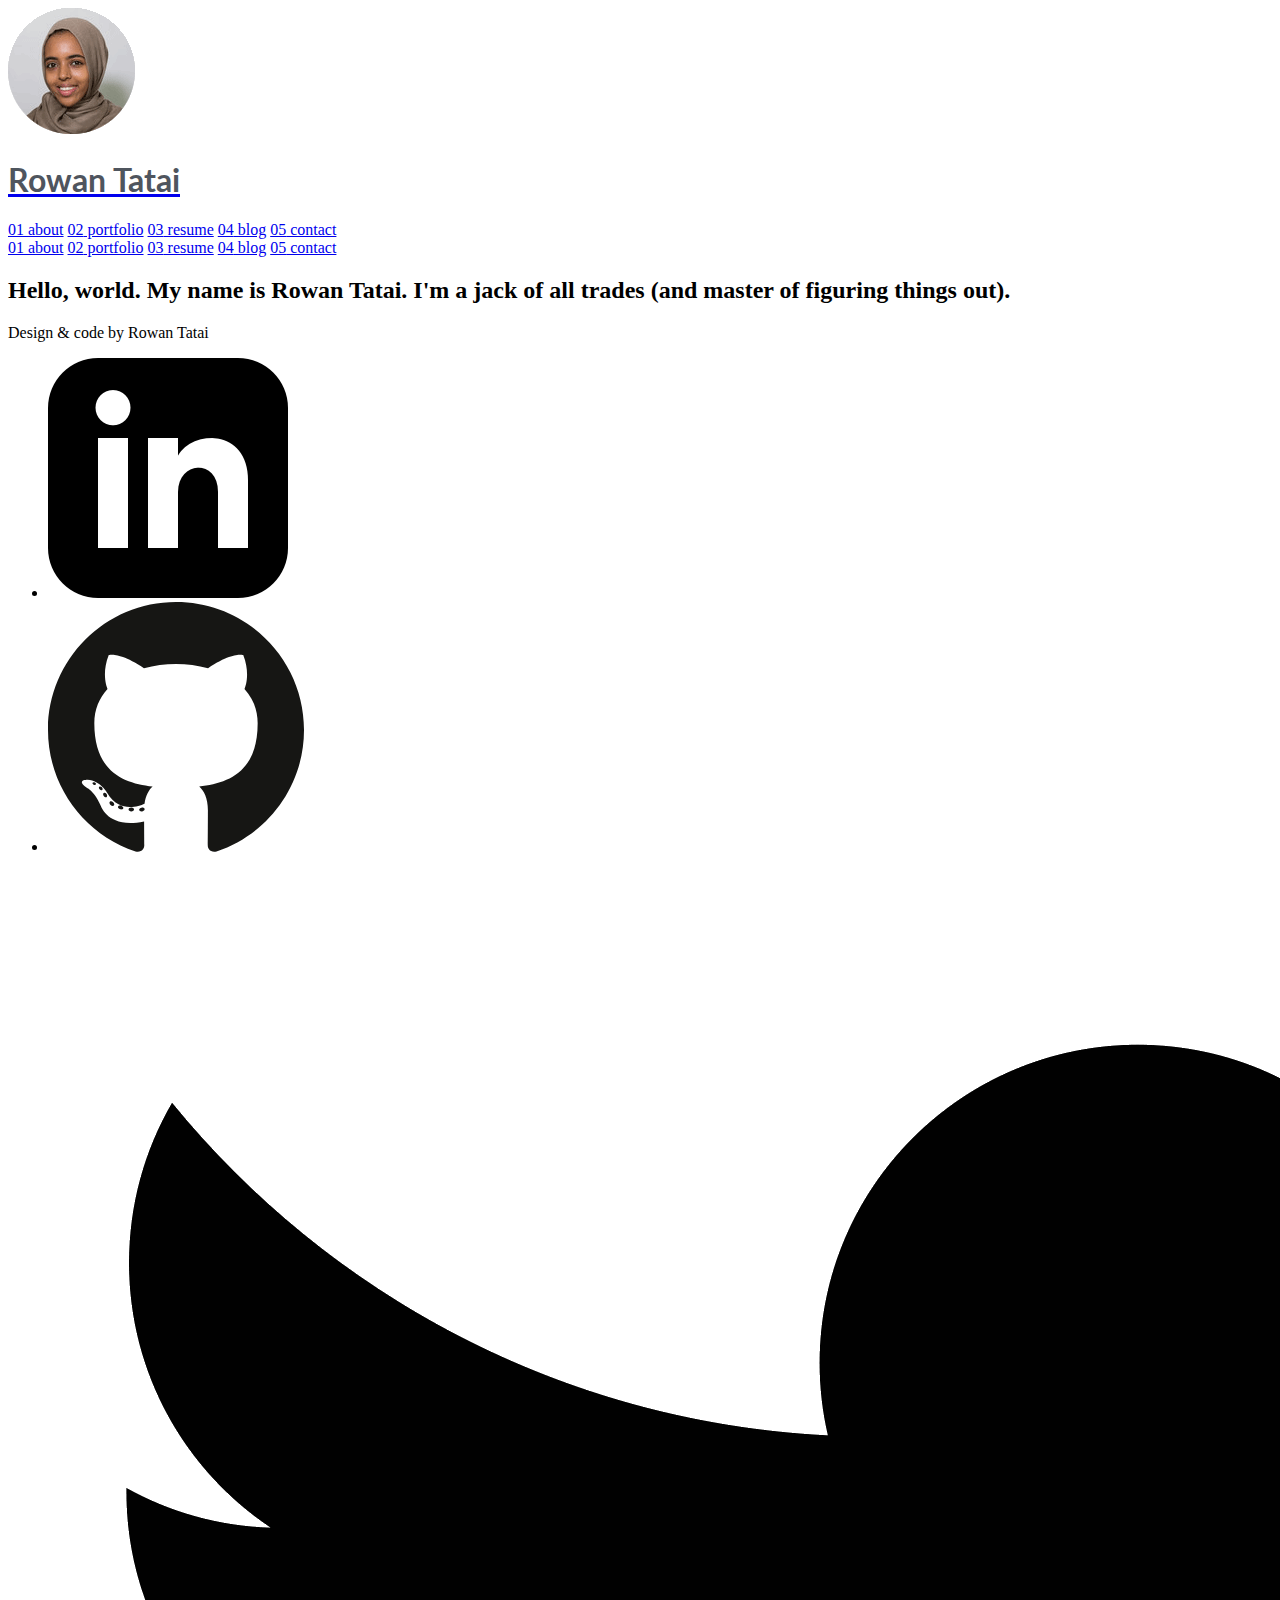
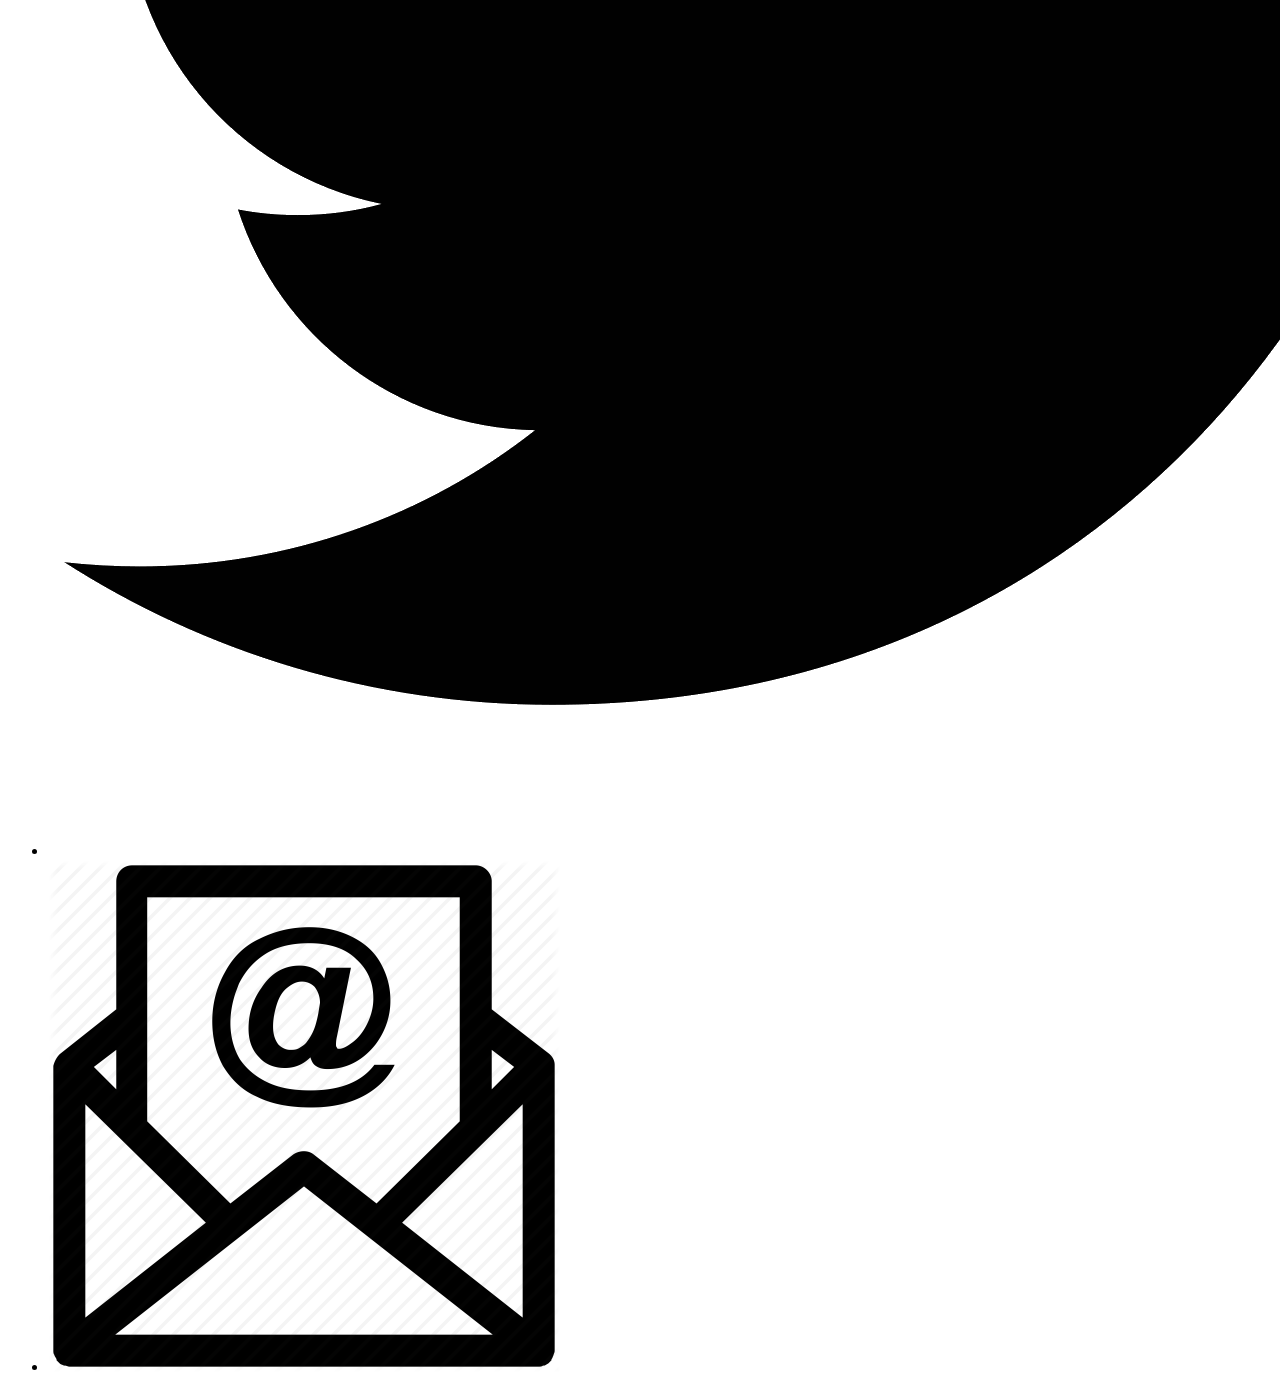
==== index.html @ 70ccc1a9 "initial draft" ====
<!DOCTYPE html>
<html>
  <head>
    <link href="https://fonts.googleapis.com/css?family=Lato" rel="stylesheet">
    <title>Rowan Tatai</title>
    <meta name="description" content=" Hello world, my name is Rowan Tatai. I'm a jack of all trades (& master of figuring things out).">
    <link id="favicon" rel="icon" href="assets/selfie.gif" type="image/x-icon">
     <link rel="stylesheet" href="style.css">
    <meta charset="utf-8">
    <meta http-equiv="X-UA-Compatible" content="IE=edge">
    <meta name="viewport" content="width=device-width, initial-scale=1">

  </head>
  <body>

<!-- Header -->

    <header class = "container">
     <span class="logo">
      <img class="logo-img" src="assets/selfie.gif"> 
      <a href = "#">
       <h1 style="font-family: Lato; color:#4F555E;">Rowan Tatai </h1></a>
    </span> 
      <nav>
        <a href = "pages/about.html"><span class="bold">01</span> about</a>
        <a href = "pages/portfolio.html"><span class="bold">02</span> portfolio</a>
         <a href = "assets/RowanTatai.Resume.Forte.pdf" target="_blank"><span class="bold">03</span> resume</a>
        <a href = "pages/blog.html"><span class="bold">04</span> blog</a>
        <a href = "pages/contact.html"><span class="bold">05</span> contact</a>
      </nav>

<!-- Header responsive -->

      <nav class="mobile">
          <span></span>
          <span></span>
          <span></span>
          <span></span>
      </nav>

      <div class="mobileNav_content ">
        <div class="mobileNav_menuItem container">

        <a href = "pages/about.html"><span class="mobile_nav_item">01</span> about</a>
        <a href = "pages/portfolio.html"><span class="mobile_nav_item">02</span> portfolio</a>
        <a href = "assets/RowanTatai.Resume.Forte.pdf" target="_blank"><span class="bold">03</span> resume</a>
        <a href = "pages/blog.html"><span class="mobile_nav_item">04</span> blog</a>
        <a href = "pages/contact.html"><span class="mobile_nav_item">05</span> contact</a>

        </div>
      </div>
    </header>

<!-- Landing content  -->

  <div class = "container">

    <section class = "hero animated fadeInUp">
      <div class = "hero__message">
         <h2>
        Hello, world. My name is <span class = "blue">Rowan Tatai</span>. I'm a jack of all trades (and <span class = "blue" >master of figuring things out</span>).
        </h2>
  
      </div>
    </section>

<!-- Footer -->

    <section class="footer container-fluid">

    <div class="row">
      <div class="col-sm-4 col-sm-offset-2 col-xs-12 copyright">
  
        <p>Design & code by Rowan Tatai</p>
      </div>
      <div class="col-sm-offset-1 col-sm-3 col-xs-12 social-media resume-tagline">
        <ul>
          <li><a href="https://www.linkedin.com/in/rowantatai/" target="_blank"><img src="assets/linkedin.png"></a></li>
          <li><a href="https://github.com/rowantatai" target="_blank"><img src="assets/github.svg"></a></li>
          <li><a href="https://twitter.com/rowantatai" target="_blank"><img src="assets/twitter.png"></a></li>
          <li><a href="mailto:rowantatai@gmail.com" target="_blank"><img src="assets/mail.png"></a></li>
        
        </ul>
      </div>
    </div>
  </section>

  </div>
 <!--  <script
  src="https://code.jquery.com/jquery-3.2.1.slim.min.js"
  integrity="sha256-k2WSCIexGzOj3Euiig+TlR8gA0EmPjuc79OEeY5L45g="
  crossorigin="anonymous"></script> -->
  <script src="js/main.js"></script>
  </body>
 </html>
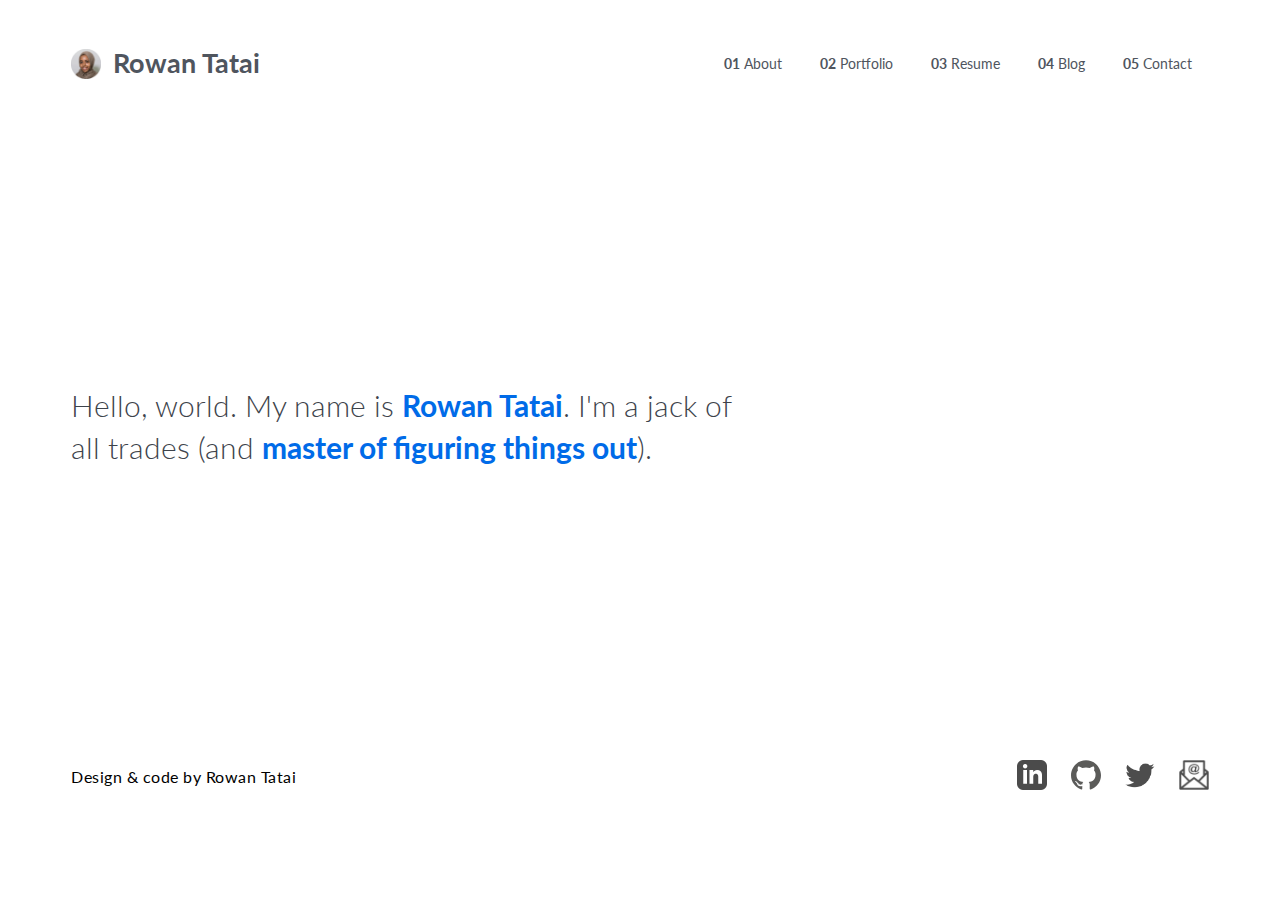
==== commit 2d525c20: "Minor update to links" ====
--- a/index.html
+++ b/index.html
@@ -5,7 +5,7 @@
     <title>Rowan Tatai</title>
     <meta name="description" content=" Hello world, my name is Rowan Tatai. I'm a jack of all trades (& master of figuring things out).">
     <link id="favicon" rel="icon" href="assets/selfie.gif" type="image/x-icon">
-     <link rel="stylesheet" href="style.css">
+     <link rel="stylesheet" href="style/style.css">
     <meta charset="utf-8">
     <meta http-equiv="X-UA-Compatible" content="IE=edge">
     <meta name="viewport" content="width=device-width, initial-scale=1">
@@ -41,11 +41,11 @@
       <div class="mobileNav_content ">
         <div class="mobileNav_menuItem container">
 
-        <a href = "pages/about.html"><span class="mobile_nav_item">01</span> about</a>
-        <a href = "pages/portfolio.html"><span class="mobile_nav_item">02</span> portfolio</a>
+        <a href = "#"><span class="mobile_nav_item">01</span> about</a>
+        <a href = "portfolio.html"><span class="mobile_nav_item">02</span> portfolio</a>
         <a href = "assets/RowanTatai.Resume.Forte.pdf" target="_blank"><span class="bold">03</span> resume</a>
-        <a href = "pages/blog.html"><span class="mobile_nav_item">04</span> blog</a>
-        <a href = "pages/contact.html"><span class="mobile_nav_item">05</span> contact</a>
+        <a href = "#"><span class="mobile_nav_item">04</span> blog</a>
+        <a href = "#"><span class="mobile_nav_item">05</span> contact</a>
 
         </div>
       </div>
@@ -92,4 +92,4 @@
   crossorigin="anonymous"></script> -->
   <script src="js/main.js"></script>
   </body>
- </html>+ </html>
--- a/style/style.css
+++ b/style/style.css
@@ -0,0 +1,681 @@
+body{
+  font-family: 'Lato',sans-serif;
+  background: url("../assets/pattern.png");
+}
+
+a{
+  text-decoration: none;
+  color:#006BE8;
+}
+
+.container{
+  width: 90%;
+    margin-left: auto;
+    margin-right: auto;
+    max-width: 1200px;
+}
+
+.logo{
+  margin-top:-7px;
+  display:flex;
+
+}
+.logo-img{
+  width:30px;
+  height:30px;
+
+  position: relative;
+  top:3px;
+  padding-right:12px;
+}
+
+h1 {
+  font-size:27px;
+  margin:0px;
+  color:#006BE8;
+}
+header{
+  padding-top:45px;
+  display: flex;
+  flex-direction: row;
+  justify-content: space-between;
+}
+
+
+nav.mobile{
+  z-index: 5001;
+  width: 24px;
+  height: 16px;
+  display: none;
+  position: fixed;
+  right:30px; 
+  -webkit-transform: rotate(0deg);
+  -moz-transform: rotate(0deg);
+  -o-transform: rotate(0deg);
+  transform: rotate(0deg);
+  -webkit-transition: .5s ease-in-out;
+  -moz-transition: .5s ease-in-out;
+  -o-transition: .5s ease-in-out;
+  transition: .5s ease-in-out;
+  cursor: pointer;
+  }
+
+
+  nav.mobile span{
+  display: block;
+  position: absolute;
+  height: 3px;
+  width: 100%;
+  background: #3D434B;
+  border-radius: 9px;
+  opacity: 1;
+  left: 0;
+  -webkit-transform: rotate(0deg);
+  -moz-transform: rotate(0deg);
+  -o-transform: rotate(0deg);
+  transform: rotate(0deg);
+  -webkit-transition: .25s ease-in-out;
+  -moz-transition: .25s ease-in-out;
+  -o-transition: .25s ease-in-out;
+  transition: .25s ease-in-out;
+  }
+  
+nav.mobile span:nth-child(1) {
+  top: 0px;
+  }
+  
+  nav.mobile span:nth-child(2),nav.mobile span:nth-child(3) {
+  top: 50%;
+  }
+  
+  nav.mobile span:nth-child(4) {
+  top: 100%;
+  }
+  
+  nav.mobile.open span:nth-child(1) {
+  top: 18px;
+  width: 0%;
+  left: 50%;
+  }
+  
+  nav.mobile.open span:nth-child(2) {
+  -webkit-transform: rotate(45deg);
+  -moz-transform: rotate(45deg);
+  -o-transform: rotate(45deg);
+  transform: rotate(45deg);
+  }
+  
+  nav.mobile.open span:nth-child(3) {
+  -webkit-transform: rotate(-45deg);
+  -moz-transform: rotate(-45deg);
+  -o-transform: rotate(-45deg);
+  transform: rotate(-45deg);
+  }
+  
+  nav.mobile.open span:nth-child(4) {
+  top: 18px;
+  width: 0%;
+  left: 50%;
+  }
+
+.mobileNav_content{
+  display: none;
+  background:#006BE8;
+    position: fixed;
+    z-index: 500;
+    top: 0;
+    left: 0;
+    width: 100%;
+    height: 100%;
+}
+.mobileNav_menuItem{
+  display:flex;
+  width:40% !important;
+  margin-top:100px;
+  flex-direction: column;
+}
+.mobileNav_menuItem a{
+  color:white;
+  font-size:25px;
+  line-height: 3;
+  border-bottom:1px dotted white;
+  text-transform: capitalize;
+}
+
+.mobileNav_content.open{
+  display:block;
+}
+
+
+
+nav a{
+  font-size:14px;
+  font-weight: 400;
+  text-transform: capitalize;
+  text-decoration: none;
+  color:#4F555E;
+  margin-left:17px;
+  margin-right:17px;
+  border-bottom:3px solid rgba(218, 218, 218, 0);
+  padding-bottom:10px;
+  transition: border 250ms ease; 
+}
+
+nav a:hover{
+
+  border-bottom:3px solid #DADADA;
+}
+
+
+
+.bold{
+  font-weight:700;
+}
+
+.hero {
+  width:100%;
+  height:62vh;
+  display: flex;
+  flex-direction: column;
+  justify-content: space-around;
+  margin-top:50px;
+  margin-bottom:50px;
+}
+
+.hero__message{
+  width:60%;
+}
+
+.hero__message > h2 {
+  padding-top:35px;
+  font-size: 30px;
+  font-weight: 300;
+  color: #3D434B;
+  line-height: 1.4;
+}
+
+.blue{
+  color:#006BE8;
+  font-weight:700;
+}
+
+header > h3{
+  font-size: 18px;
+  font-weight: 300;
+  color: #3D434B;
+  width:100%;
+  height:30px;
+  border-bottom: 1px solid #E2E2E2;
+}
+
+
+nav.mobile{
+  z-index: 5001;
+  width: 24px;
+  height: 16px;
+  display: none;
+  position: fixed;
+  right:30px; 
+  -webkit-transform: rotate(0deg);
+  -moz-transform: rotate(0deg);
+  -o-transform: rotate(0deg);
+  transform: rotate(0deg);
+  -webkit-transition: .5s ease-in-out;
+  -moz-transition: .5s ease-in-out;
+  -o-transition: .5s ease-in-out;
+  transition: .5s ease-in-out;
+  cursor: pointer;
+  }
+
+
+  nav.mobile span{
+  display: block;
+  position: absolute;
+  height: 3px;
+  width: 100%;
+  background: #3D434B;
+  border-radius: 9px;
+  opacity: 1;
+  left: 0;
+  -webkit-transform: rotate(0deg);
+  -moz-transform: rotate(0deg);
+  -o-transform: rotate(0deg);
+  transform: rotate(0deg);
+  -webkit-transition: .25s ease-in-out;
+  -moz-transition: .25s ease-in-out;
+  -o-transition: .25s ease-in-out;
+  transition: .25s ease-in-out;
+  }
+  
+nav.mobile span:nth-child(1) {
+  top: 0px;
+  }
+  
+  nav.mobile span:nth-child(2),nav.mobile span:nth-child(3) {
+  top: 50%;
+  }
+  
+  nav.mobile span:nth-child(4) {
+  top: 100%;
+  }
+  
+  nav.mobile.open span:nth-child(1) {
+  top: 18px;
+  width: 0%;
+  left: 50%;
+  }
+  
+  nav.mobile.open span:nth-child(2) {
+  -webkit-transform: rotate(45deg);
+  -moz-transform: rotate(45deg);
+  -o-transform: rotate(45deg);
+  transform: rotate(45deg);
+  }
+  
+  nav.mobile.open span:nth-child(3) {
+  -webkit-transform: rotate(-45deg);
+  -moz-transform: rotate(-45deg);
+  -o-transform: rotate(-45deg);
+  transform: rotate(-45deg);
+  }
+  
+  nav.mobile.open span:nth-child(4) {
+  top: 18px;
+  width: 0%;
+  left: 50%;
+  }
+
+.mobileNav_content{
+  display: none;
+  background:#006BE8;
+    position: fixed;
+    z-index: 500;
+    top: 0;
+    left: 0;
+    width: 100%;
+    height: 100%;
+}
+.mobileNav_menuItem{
+  display:flex;
+  width:40% !important;
+  margin-top:100px;
+  flex-direction: column;
+}
+.mobileNav_menuItem a{
+  color:white;
+  font-size:25px;
+  line-height: 3;
+  border-bottom:1px dotted white;
+  text-transform: capitalize;
+}
+
+.mobileNav_content.open{
+  display:block;
+}
+
+
+.tiles{
+  display:flex;
+  flex-direction:column;
+
+}
+
+.row{
+  display: flex;
+  flex-direction: row;
+  justify-content: space-between; 
+  margin-bottom:20px;
+}
+
+.tile_1:hover,.tile_2:hover{
+  cursor: pointer;
+  filter: brightness(105%);
+  
+}
+
+
+.tile_1,.tile_2 {
+  box-shadow: 0 1px 2px rgba(0,0,0,0.15);
+  transition: all 0.2s ease-out;
+  }
+  
+  /* Transition to a bigger shadow on hover */
+  .tile_1:hover,.tile_2:hover {
+  box-shadow: 0 10px 25px rgba(0,0,0,0.2);
+  margin-top:-5px;
+  margin-bottom:5px;
+  }
+  
+
+
+
+.tile_1{
+  width:100%;
+  height:300px;
+  display:flex;
+  flex-direction: row;
+  justify-content: space-between;
+  padding-left:30px;
+  padding-right:30px;
+  color:white;
+}
+
+.tile_2{
+  color:white;
+  width:calc(50% - 70px);
+  height:300px;
+  display: flex;
+  flex-direction: row;
+  justify-content: space-between;
+  padding-left:30px;
+  padding-right:30px;
+  background:red;
+}
+
+
+
+
+.tile_title{
+  align-self: flex-end;
+}
+
+.tile_title > h3{
+  font-weight:700;
+  font-size:24px;
+  line-height:5px;
+}
+
+.tile_title > h4 {
+  font-weight:300;
+  font-size:16px;
+  line-height:20px;
+}
+
+
+.tile_mockup{
+  align-self: flex-end;
+  margin-bottom:-3px;
+}
+
+
+.image3{
+  width:100%;
+}
+.image{
+  display: block;
+    margin: 0 auto;
+  width:40%;
+  height:40%;
+}
+.image2{
+  width:70%;
+  height:70%;
+  display: block;
+    margin: 0 auto;
+}
+.about__section{
+  width:100%;
+  display:flex;
+  padding-top:40px;
+}
+
+.about__section__picture{
+  width:30%;
+}
+
+.about__section__description{
+  width:70%;
+}
+
+.about__section__description > p {
+  margin:0px;
+  width:75%;
+  font-size: 18px;
+  font-weight: 300;
+  color: #3D434B;
+  line-height: 29px;
+}
+
+p.skills{
+  margin-top:30px;
+  font-size: 14px;
+}
+
+.contact__section{
+  display:flex;
+  flex-wrap: wrap;
+  margin-bottom:75px;
+}
+
+.contact__section__description{
+  width:50%;
+  font-size: 18px;
+  font-weight: 300;
+  line-height: 1.5;
+}
+
+.contact__section__description > p{
+  width:80%;
+}
+
+.contact__section__twitter{
+  width:25%;
+  font-size: 16px;
+}
+
+
+.contact__section__email{
+  width:25%;
+  font-size: 16px;
+}
+
+.animated {
+  -webkit-animation-duration: 1s;
+  animation-duration: 1s;
+  -webkit-animation-fill-mode: both;
+  animation-fill-mode: both;
+  }
+
+@-webkit-keyframes fadeInUp {
+  from {
+    opacity: 0;
+    -webkit-transform: translate3d(0, 100%, 0);
+    transform: translate3d(0, 100%, 0);
+  }
+  
+  to {
+    opacity: 0.5;
+    -webkit-transform: none;
+    transform: none;
+  }
+  }
+  
+  @keyframes fadeInUp {
+  from {
+    opacity: 0;
+    -webkit-transform: translate3d(0, 10%, 0);
+    transform: translate3d(0, 10%, 0);
+  }
+  
+  to {
+    opacity: 1;
+    -webkit-transform: none;
+    transform: none;
+  }
+  }
+  
+  .fadeInUp {
+  -webkit-animation-name: fadeInUp;
+  animation-name: fadeInUp;
+  }
+  
+
+@media only screen and (max-width: 1000px) {
+  .container{
+    width:90%
+  }
+
+  nav{
+    display:none;
+  }
+  nav.mobile{
+    display:flex;
+  }
+
+  .hero{
+    height:10vh;
+  }
+  .about__section__picture{
+    display:none;
+  }
+
+  .about__section__description{
+    width:100%;
+  }
+
+  .title > p{
+    font-size: 14px
+  }
+  .hero__message > h2{
+    font-size:24px;
+  }
+
+  .hero__message{
+    width:100%;
+  }
+
+  .logo > h1 {
+    font-size:18px;
+    margin-top:5px;
+  }
+  .logo > .logo-img{
+    width:25px;
+    height:25px;
+    margin-top:2px;
+  }
+  .contact__section__description{
+    width:100%;
+    flex-grow: 1;
+  }
+  .contact__section__twitter{
+    margin-right:100px;
+  }
+}
+
+@media only screen and (max-width: 1000px) {
+  .tiles{
+    width:100%;
+  }
+  .row{
+    width:100%;
+    display:block;
+  }
+
+  .tile_2{
+    width:100%;
+  }
+
+  .tile_2:nth-child(odd){
+    margin-bottom:25px;
+    
+  }
+
+
+  .tile_1,.tile_2{
+    flex-direction: column;
+    padding:0px;
+  }
+  .tile_title{
+    align-self: center;
+    padding-top:20px;
+  }
+  
+  .tile_mockup{
+    align-self: center;
+  }
+
+  .tile_mockup > img{
+    width:80%;
+    height:80%;
+    display: block;
+    margin: 0 auto;
+    margin-bottom:3px;
+  }
+
+  .tile_title > h4{
+    display:none;
+  }
+}
+
+
+.red_background{
+  background-color: #d54b4b;
+  background-image: url("data:image/svg+xml,%3Csvg xmlns='http://www.w3.org/2000/svg' width='192' height='192' viewBox='0 0 192 192'%3E%3Cpath fill='%23ffffff' fill-opacity='0.08' d='M192 15v2a11 11 0 0 0-11 11c0 1.94 1.16 4.75 2.53 6.11l2.36 2.36a6.93 6.93 0 0 1 1.22 7.56l-.43.84a8.08 8.08 0 0 1-6.66 4.13H145v35.02a6.1 6.1 0 0 0 3.03 4.87l.84.43c1.58.79 4 .4 5.24-.85l2.36-2.36a12.04 12.04 0 0 1 7.51-3.11 13 13 0 1 1 .02 26 12 12 0 0 1-7.53-3.11l-2.36-2.36a4.93 4.93 0 0 0-5.24-.85l-.84.43a6.1 6.1 0 0 0-3.03 4.87V143h35.02a8.08 8.08 0 0 1 6.66 4.13l.43.84a6.91 6.91 0 0 1-1.22 7.56l-2.36 2.36A10.06 10.06 0 0 0 181 164a11 11 0 0 0 11 11v2a13 13 0 0 1-13-13 12 12 0 0 1 3.11-7.53l2.36-2.36a4.93 4.93 0 0 0 .85-5.24l-.43-.84a6.1 6.1 0 0 0-4.87-3.03H145v35.02a8.08 8.08 0 0 1-4.13 6.66l-.84.43a6.91 6.91 0 0 1-7.56-1.22l-2.36-2.36A10.06 10.06 0 0 0 124 181a11 11 0 0 0-11 11h-2a13 13 0 0 1 13-13c2.47 0 5.79 1.37 7.53 3.11l2.36 2.36a4.94 4.94 0 0 0 5.24.85l.84-.43a6.1 6.1 0 0 0 3.03-4.87V145h-35.02a8.08 8.08 0 0 1-6.66-4.13l-.43-.84a6.91 6.91 0 0 1 1.22-7.56l2.36-2.36A10.06 10.06 0 0 0 107 124a11 11 0 0 0-22 0c0 1.94 1.16 4.75 2.53 6.11l2.36 2.36a6.93 6.93 0 0 1 1.22 7.56l-.43.84a8.08 8.08 0 0 1-6.66 4.13H49v35.02a6.1 6.1 0 0 0 3.03 4.87l.84.43c1.58.79 4 .4 5.24-.85l2.36-2.36a12.04 12.04 0 0 1 7.51-3.11A13 13 0 0 1 81 192h-2a11 11 0 0 0-11-11c-1.94 0-4.75 1.16-6.11 2.53l-2.36 2.36a6.93 6.93 0 0 1-7.56 1.22l-.84-.43a8.08 8.08 0 0 1-4.13-6.66V145H11.98a6.1 6.1 0 0 0-4.87 3.03l-.43.84c-.79 1.58-.4 4 .85 5.24l2.36 2.36a12.04 12.04 0 0 1 3.11 7.51A13 13 0 0 1 0 177v-2a11 11 0 0 0 11-11c0-1.94-1.16-4.75-2.53-6.11l-2.36-2.36a6.93 6.93 0 0 1-1.22-7.56l.43-.84a8.08 8.08 0 0 1 6.66-4.13H47v-35.02a6.1 6.1 0 0 0-3.03-4.87l-.84-.43c-1.59-.8-4-.4-5.24.85l-2.36 2.36A12 12 0 0 1 28 109a13 13 0 1 1 0-26c2.47 0 5.79 1.37 7.53 3.11l2.36 2.36a4.94 4.94 0 0 0 5.24.85l.84-.43A6.1 6.1 0 0 0 47 84.02V49H11.98a8.08 8.08 0 0 1-6.66-4.13l-.43-.84a6.91 6.91 0 0 1 1.22-7.56l2.36-2.36A10.06 10.06 0 0 0 11 28 11 11 0 0 0 0 17v-2a13 13 0 0 1 13 13c0 2.47-1.37 5.79-3.11 7.53l-2.36 2.36a4.94 4.94 0 0 0-.85 5.24l.43.84A6.1 6.1 0 0 0 11.98 47H47V11.98a8.08 8.08 0 0 1 4.13-6.66l.84-.43a6.91 6.91 0 0 1 7.56 1.22l2.36 2.36A10.06 10.06 0 0 0 68 11 11 11 0 0 0 79 0h2a13 13 0 0 1-13 13 12 12 0 0 1-7.53-3.11l-2.36-2.36a4.93 4.93 0 0 0-5.24-.85l-.84.43A6.1 6.1 0 0 0 49 11.98V47h35.02a8.08 8.08 0 0 1 6.66 4.13l.43.84a6.91 6.91 0 0 1-1.22 7.56l-2.36 2.36A10.06 10.06 0 0 0 85 68a11 11 0 0 0 22 0c0-1.94-1.16-4.75-2.53-6.11l-2.36-2.36a6.93 6.93 0 0 1-1.22-7.56l.43-.84a8.08 8.08 0 0 1 6.66-4.13H143V11.98a6.1 6.1 0 0 0-3.03-4.87l-.84-.43c-1.59-.8-4-.4-5.24.85l-2.36 2.36A12 12 0 0 1 124 13a13 13 0 0 1-13-13h2a11 11 0 0 0 11 11c1.94 0 4.75-1.16 6.11-2.53l2.36-2.36a6.93 6.93 0 0 1 7.56-1.22l.84.43a8.08 8.08 0 0 1 4.13 6.66V47h35.02a6.1 6.1 0 0 0 4.87-3.03l.43-.84c.8-1.59.4-4-.85-5.24l-2.36-2.36A12 12 0 0 1 179 28a13 13 0 0 1 13-13zM84.02 143a6.1 6.1 0 0 0 4.87-3.03l.43-.84c.8-1.59.4-4-.85-5.24l-2.36-2.36A12 12 0 0 1 83 124a13 13 0 1 1 26 0c0 2.47-1.37 5.79-3.11 7.53l-2.36 2.36a4.94 4.94 0 0 0-.85 5.24l.43.84a6.1 6.1 0 0 0 4.87 3.03H143v-35.02a8.08 8.08 0 0 1 4.13-6.66l.84-.43a6.91 6.91 0 0 1 7.56 1.22l2.36 2.36A10.06 10.06 0 0 0 164 107a11 11 0 0 0 0-22c-1.94 0-4.75 1.16-6.11 2.53l-2.36 2.36a6.93 6.93 0 0 1-7.56 1.22l-.84-.43a8.08 8.08 0 0 1-4.13-6.66V49h-35.02a6.1 6.1 0 0 0-4.87 3.03l-.43.84c-.79 1.58-.4 4 .85 5.24l2.36 2.36a12.04 12.04 0 0 1 3.11 7.51A13 13 0 1 1 83 68a12 12 0 0 1 3.11-7.53l2.36-2.36a4.93 4.93 0 0 0 .85-5.24l-.43-.84A6.1 6.1 0 0 0 84.02 49H49v35.02a8.08 8.08 0 0 1-4.13 6.66l-.84.43a6.91 6.91 0 0 1-7.56-1.22l-2.36-2.36A10.06 10.06 0 0 0 28 85a11 11 0 0 0 0 22c1.94 0 4.75-1.16 6.11-2.53l2.36-2.36a6.93 6.93 0 0 1 7.56-1.22l.84.43a8.08 8.08 0 0 1 4.13 6.66V143h35.02z'%3E%3C/path%3E%3C/svg%3E");
+}
+
+.green_background{
+  background-color: #ffb300;
+  background-image: url("data:image/svg+xml,%3Csvg width='80' height='80' viewBox='0 0 80 80' xmlns='http://www.w3.org/2000/svg'%3E%3Cg fill='none' fill-rule='evenodd'%3E%3Cg fill='%23ffffff' fill-opacity='0.19'%3E%3Cpath d='M50 50c0-5.523 4.477-10 10-10s10 4.477 10 10-4.477 10-10 10c0 5.523-4.477 10-10 10s-10-4.477-10-10 4.477-10 10-10zM10 10c0-5.523 4.477-10 10-10s10 4.477 10 10-4.477 10-10 10c0 5.523-4.477 10-10 10S0 25.523 0 20s4.477-10 10-10zm10 8c4.418 0 8-3.582 8-8s-3.582-8-8-8-8 3.582-8 8 3.582 8 8 8zm40 40c4.418 0 8-3.582 8-8s-3.582-8-8-8-8 3.582-8 8 3.582 8 8 8z' /%3E%3C/g%3E%3C/g%3E%3C/svg%3E");
+}
+
+
+.blue_background{
+  background-color: #006be8;
+  background-image: url("data:image/svg+xml,%3Csvg xmlns='http://www.w3.org/2000/svg' width='600' height='600' viewBox='0 0 600 600'%3E%3Cpath fill='%23ffffff' fill-opacity='0.18' d='M600 325.1v-1.17c-6.5 3.83-13.06 7.64-14.68 8.64-10.6 6.56-18.57 12.56-24.68 19.09-5.58 5.95-12.44 10.06-22.42 14.15-1.45.6-2.96 1.2-4.83 1.9l-4.75 1.82c-9.78 3.75-14.8 6.27-18.98 10.1-4.23 3.88-9.65 6.6-16.77 8.84-1.95.6-3.99 1.17-6.47 1.8l-6.14 1.53c-5.29 1.35-8.3 2.37-10.54 3.78-3.08 1.92-6.63 3.26-12.74 5.03a384.1 384.1 0 0 1-4.82 1.36c-2.04.58-3.6 1.04-5.17 1.52a110.03 110.03 0 0 0-11.2 4.05c-2.7 1.15-5.5 3.93-8.78 8.4a157.68 157.68 0 0 0-6.15 9.2c-5.75 9.07-7.58 11.74-10.24 14.51a50.97 50.97 0 0 1-4.6 4.22c-2.33 1.9-10.39 7.54-11.81 8.74a14.68 14.68 0 0 0-3.67 4.15c-1.24 2.3-1.9 4.57-2.78 8.87-2.17 10.61-3.52 14.81-8.2 22.1-4.07 6.33-6.8 9.88-9.83 12.99-.47.48-.95.96-1.5 1.48l-3.75 3.56c-1.67 1.6-3.18 3.12-4.86 4.9a42.44 42.44 0 0 0-9.89 16.94c-2.5 8.13-2.72 15.47-1.76 27.22.47 5.82.51 6.36.51 8.18 0 10.51.12 17.53.63 25.78.24 4.05.56 7.8.97 11.22h.9c-1.13-9.58-1.5-21.83-1.5-37 0-1.86-.04-2.4-.52-8.26-.94-11.63-.72-18.87 1.73-26.85a41.44 41.44 0 0 1 9.65-16.55c1.67-1.76 3.18-3.27 4.83-4.85.63-.6 3.13-2.96 3.75-3.57a71.6 71.6 0 0 0 1.52-1.5c3.09-3.16 5.86-6.76 9.96-13.15 4.77-7.42 6.15-11.71 8.34-22.44.86-4.21 1.5-6.4 2.68-8.6.68-1.25 1.79-2.48 3.43-3.86 1.38-1.15 9.43-6.8 11.8-8.72 1.71-1.4 3.26-2.81 4.7-4.3 2.72-2.85 4.56-5.54 10.36-14.67a156.9 156.9 0 0 1 6.1-9.15c3.2-4.33 5.9-7.01 8.37-8.07 3.5-1.5 7.06-2.77 11.1-4.02a233.84 233.84 0 0 1 7.6-2.2l2.38-.67c6.19-1.79 9.81-3.16 12.98-5.15 2.14-1.33 5.08-2.33 10.27-3.65l6.14-1.53c2.5-.63 4.55-1.2 6.52-1.82 7.24-2.27 12.79-5.06 17.15-9.05 4.05-3.72 9-6.2 18.66-9.9l4.75-1.82c1.87-.72 3.39-1.31 4.85-1.91 10.1-4.15 17.07-8.32 22.76-14.4 6.05-6.45 13.95-12.4 24.49-18.92 1.56-.96 7.82-4.6 14.15-8.33v-64.58c-4 8.15-8.52 14.85-12.7 17.9-2.51 1.82-5.38 4.02-9.04 6.92a1063.87 1063.87 0 0 0-6.23 4.98l-1.27 1.02a2309.25 2309.25 0 0 1-4.87 3.9c-7.55 6-12.9 10.05-17.61 13.19-3.1 2.06-3.86 2.78-8.06 7.13-5.84 6.07-11.72 8.62-29.15 10.95-11.3 1.5-20.04 4.91-30.75 11.07-1.65.94-7.27 4.27-6.97 4.1-2.7 1.58-4.69 2.69-6.64 3.66-5.63 2.8-10.47 4.17-15.71 4.17-17.13 0-41.44 11.51-51.63 22.83-12.05 13.4-31.42 27.7-45.25 31.16-7.4 1.85-11.85 7.05-14.04 14.69-1.26 4.4-1.58 8.28-1.58 13.82 0 .82.01.98.24 3.63.45 5.18.35 8.72-.77 13.26-1.53 6.2-4.89 12.6-10.59 19.43-13.87 16.65-22.88 46.58-22.88 71.68 0 2.39.02 4.26.06 8.75.12 10.8.1 15.8-.22 21.95-.56 11.18-2.09 20.73-5 29.3h-1.05c2.94-8.56 4.49-18.12 5.05-29.35.31-6.13.34-11.1.22-21.9-.04-4.48-.06-6.36-.06-8.75 0-25.32 9.07-55.47 23.12-72.32 5.6-6.72 8.88-12.99 10.38-19.03 1.09-4.4 1.18-7.85.74-12.93-.23-2.7-.24-2.86-.24-3.72 0-5.62.32-9.57 1.62-14.1 2.28-7.95 6.97-13.44 14.76-15.39 13.6-3.4 32.82-17.59 44.75-30.84C409 360.14 433.58 348.5 451 348.5c5.07 0 9.77-1.33 15.26-4.07 1.93-.96 3.9-2.05 6.58-3.62-.3.18 5.33-3.16 6.98-4.11 10.82-6.21 19.66-9.67 31.11-11.2 17.23-2.3 22.9-4.75 28.57-10.64 4.25-4.41 5.04-5.16 8.22-7.28 4.68-3.11 10.01-7.14 17.55-13.14a1113.33 1113.33 0 0 0 4.86-3.89l1.28-1.02a4668.54 4668.54 0 0 1 6.23-4.98c3.67-2.9 6.55-5.12 9.07-6.95 4.37-3.19 9.16-10.56 13.29-19.4v66.9zm0-116.23c-.62.01-1.27.06-1.95.13-6.13.63-13.83 3.45-21.83 7.45-3.64 1.82-8.46 2.67-14.17 2.71-4.7.04-9.72-.47-14.73-1.33-1.7-.3-3.26-.61-4.67-.93a31.55 31.55 0 0 0-3.55-.57 273.4 273.4 0 0 0-16.66-.88c-10.42-.16-17.2.74-17.97 2.73-.38.97.6 2.55 3.03 4.87 1.01.97 2.22 2.03 4.04 3.55a1746.07 1746.07 0 0 0 4.79 4.02c1.39 1.2 3.1 1.92 5.5 2.5.7.16.86.2 2.64.54 3.53.7 5.03 1.25 6.15 2.63 1.41 1.76 1.4 4.54-.15 8.88-2.44 6.83-5.72 10.05-10.19 10.33-3.63.23-7.6-1.29-14.52-5.06-4.53-2.47-6.82-7.3-8.32-15.26-.17-.87-.32-1.78-.5-2.86l-.43-2.76c-1.05-6.58-1.9-9.2-3.73-10.11-.81-.4-1.59-.74-2.36-1-2.27-.77-4.6-1.02-8.1-.92-2.29.07-14.7 1-13.77.93-20.55 1.37-28.8 5.05-37.09 14.99a133.07 133.07 0 0 0-4.25 5.44l-2.3 3.09-2.51 3.32c-4.1 5.36-7.06 8.48-10.39 11.12-.65.52-1.33 1.04-2.13 1.62l-4.11 2.94a106.8 106.8 0 0 0-5.16 3.99c-4.55 3.74-9.74 8.6-16.25 15.38-8.25 8.58-11.78 13.54-11.7 15.95.07 1.65 1.64 2.11 6.79 2.38 1.61.09 2.15.12 2.98.2 2.95.24 5.09.73 6.81 1.68 7.48 4.15 11.63 7.26 13.95 11.58 3.3 6.15.8 12.88-8.89 20.26-8.28 6.3-11.1 10.37-11.31 14.96-.06 1.17 0 1.93.26 4.43.69 6.47.25 10.65-2.8 17.42a44.23 44.23 0 0 1-4.16 7.53c-2.82 3.97-5.47 5.74-10.6 7.69-.43.16-3.34 1.23-4.27 1.59-1.8.68-3.38 1.36-5.01 2.14-4.18 2-8.4 4.6-13.1 8.24-8.44 6.51-13.23 14.56-15.98 25.06-1.1 4.2-1.55 6.81-2.8 15.21-1.26 8.6-2.17 12.64-4.08 16.55-2.1 4.28-11.93 26.59-12.97 28.88a382.7 382.7 0 0 1-6.37 13.41c-4.07 8.11-7.61 14.07-10.73 17.81-5.38 6.46-8.98 14.37-13.77 28.42a810.14 810.14 0 0 0-1.89 5.6c-1.8 5.35-2.96 8.6-4.26 11.85-6.13 15.32-25.43 26.31-46.46 26.31-11.2 0-20.58-2.74-31.02-8.55-5.6-3.13-4.55-2.42-22.26-14.54-14.33-9.8-17.7-10.73-20.47-6.9-.37.5-1.81 2.74-1.83 2.77a52.24 52.24 0 0 1-4.94 5.9c-.73.79-5.52 5.87-6.97 7.45-2.38 2.6-4.3 4.81-5.98 6.93a45.6 45.6 0 0 0-5.08 7.66c-1.29 2.57-1.9 5.25-2.66 10.6a997.6 997.6 0 0 1-.46 3.18h-1l.47-3.32c.77-5.45 1.4-8.2 2.75-10.9a46.54 46.54 0 0 1 5.2-7.84c1.7-2.14 3.63-4.38 6.03-6.98 1.45-1.59 6.24-6.68 6.96-7.46a51.58 51.58 0 0 0 4.84-5.78s1.47-2.26 1.86-2.8c3.25-4.5 7.08-3.44 21.84 6.67 17.67 12.08 16.62 11.38 22.19 14.48 10.3 5.73 19.5 8.43 30.53 8.43 20.65 0 39.57-10.77 45.54-25.69a219.7 219.7 0 0 0 4.24-11.8 6752.32 6752.32 0 0 0 1.88-5.6c4.83-14.16 8.47-22.14 13.96-28.73 3.05-3.66 6.56-9.57 10.6-17.61 1.97-3.93 4.04-8.31 6.35-13.38 1.03-2.28 10.88-24.61 12.98-28.91 1.85-3.79 2.75-7.76 4-16.25 1.24-8.44 1.7-11.07 2.81-15.32 2.8-10.7 7.71-18.94 16.33-25.6a73.18 73.18 0 0 1 13.29-8.35c1.66-.8 3.27-1.48 5.08-2.18.94-.36 3.86-1.43 4.28-1.59 4.95-1.88 7.44-3.55 10.14-7.33 1.35-1.9 2.68-4.3 4.06-7.37 2.97-6.58 3.39-10.59 2.72-16.9a27.13 27.13 0 0 1-.27-4.58c.22-4.94 3.21-9.24 11.7-15.7 9.33-7.11 11.66-13.34 8.62-19-2.2-4.09-6.25-7.12-13.55-11.17-1.57-.88-3.6-1.33-6.42-1.57-.8-.07-1.34-.1-2.95-.19-5.77-.3-7.63-.85-7.72-3.34-.1-2.81 3.5-7.87 11.97-16.69 6.53-6.8 11.75-11.69 16.33-15.45 1.79-1.47 3.42-2.72 5.2-4.03l4.12-2.94c.79-.58 1.46-1.08 2.1-1.59 3.26-2.6 6.16-5.65 10.21-10.94a383.2 383.2 0 0 0 2.5-3.32l2.31-3.09c1.8-2.39 3.04-4 4.29-5.48 8.47-10.17 16.98-13.96 37.27-15.3-.44.02 12-.9 14.32-.98 3.62-.1 6.05.16 8.46.98.8.27 1.62.62 2.47 1.04 2.27 1.14 3.17 3.87 4.27 10.85l.44 2.76c.17 1.07.33 1.97.5 2.83 1.44 7.69 3.62 12.29 7.8 14.57 6.76 3.68 10.6 5.15 13.99 4.94 4-.25 6.99-3.17 9.3-9.67 1.45-4.04 1.46-6.49.32-7.92-.9-1.12-2.28-1.62-5.57-2.27a55.8 55.8 0 0 1-2.67-.55c-2.54-.6-4.39-1.4-5.93-2.71a252.63 252.63 0 0 0-4.78-4.01 84.35 84.35 0 0 1-4.08-3.6c-2.73-2.6-3.86-4.43-3.28-5.95 1.02-2.64 7.82-3.54 18.93-3.37a230.56 230.56 0 0 1 16.73.88c2.76.39 3.2.49 3.68.6 1.4.3 2.95.62 4.62.91a82.9 82.9 0 0 0 14.56 1.32c5.56-.04 10.24-.86 13.73-2.6 8.1-4.05 15.89-6.9 22.17-7.56.7-.07 1.4-.11 2.05-.13v1zm0-100.94v1.5c-8.62 16.05-17.27 29.55-23.65 35.92-3.19 3.2-7.62 4.9-13.54 5.56-4.45.48-8.28.4-19.18-.2-9.91-.55-15.32-.44-20.52.78a84.05 84.05 0 0 1-15 2.11l-2.25.14c-12.49.75-19.37 1.78-32.72 5.74-4.5 1.33-9.27 2.49-14.3 3.48a246.27 246.27 0 0 1-32.6 3.97c-7.56.45-13.21.57-20.24.57-5.4 0-11.9 1.61-18 5.18-8.3 4.87-15.06 12.87-19.53 24.5a68.57 68.57 0 0 1-4.56 9.8c-3.6 6.2-6.92 8.99-13.38 12.18l-4.03 1.96a64.48 64.48 0 0 0-15.16 10.25c-8.2 7.33-13.72 16.63-22.54 35.6l-2.08 4.49c-7.3 15.7-11.5 23.3-17.35 29.87-7.7 8.66-20.25 14.42-40.31 20.08-4.37 1.23-19.04 5.08-19.24 5.13-6.92 1.87-11.68 3.34-15.63 4.92-10.55 4.22-18.71 10.52-36.38 26.52l-1.7 1.54c-8.58 7.76-13.41 11.9-18.81 15.88-3.95 2.9-8 5.67-12.97 8.91-2.06 1.34-10.3 6.6-12.33 7.94-11.52 7.5-18.53 13.04-24.62 20.08a62.01 62.01 0 0 0-6.44 8.85c-4.13 6.91-6.27 13.15-9.2 25.11l-1.54 6.26c-.6 2.45-1.15 4.54-1.72 6.58-2.97 10.7-6.9 17.36-14.78 26.91L69.6 491a148.51 148.51 0 0 0-4.19 5.3 23.9 23.9 0 0 0-3.44 6.28c-1.16 3.23-1.52 5.9-1.87 11.94-.58 10.05-1.42 15.04-4.63 22.67-1.57 3.72-5.66 14.02-6.41 15.8a73.46 73.46 0 0 1-3.57 7.4c-2.88 5.14-6.71 10.12-13.12 16.95-5.96 6.36-8.87 10.9-10.61 16a56.88 56.88 0 0 0-1.38 4.82l-.46 1.84h-1.03l.52-2.08c.52-2.09.92-3.49 1.4-4.9 1.8-5.25 4.78-9.9 10.84-16.36 6.35-6.78 10.13-11.7 12.97-16.77a72.5 72.5 0 0 0 3.52-7.29c.75-1.76 4.84-12.06 6.4-15.8 3.17-7.5 3.99-12.4 4.56-22.33.35-6.14.72-8.88 1.93-12.23a24.9 24.9 0 0 1 3.58-6.54c1.27-1.7 2.6-3.37 4.22-5.34l4.11-4.95c7.8-9.46 11.66-16 14.59-26.54.56-2.04 1.1-4.12 1.71-6.56l1.53-6.26c2.96-12.04 5.13-18.36 9.32-25.39 1.84-3.08 4-6.05 6.54-8.99 6.17-7.12 13.24-12.7 24.83-20.26 2.05-1.33 10.28-6.6 12.33-7.94 4.96-3.22 9-5.98 12.92-8.87 5.37-3.95 10.19-8.08 18.74-15.82l1.7-1.54c17.76-16.09 25.98-22.43 36.67-26.7 4-1.6 8.8-3.09 15.75-4.96.21-.06 14.87-3.9 19.22-5.13 19.9-5.61 32.32-11.31 39.85-19.78 5.76-6.48 9.93-14.02 17.18-29.64l2.09-4.5c8.87-19.07 14.44-28.46 22.77-35.9a65.48 65.48 0 0 1 15.38-10.4l4.04-1.97c6.3-3.1 9.47-5.77 12.96-11.77a67.6 67.6 0 0 0 4.48-9.67c4.56-11.84 11.47-20.02 19.97-25 6.25-3.66 12.93-5.32 18.5-5.32 7.01 0 12.65-.12 20.17-.57a245.3 245.3 0 0 0 32.47-3.96c5-.98 9.75-2.13 14.22-3.45 13.43-3.98 20.38-5.02 32.94-5.78l2.24-.14c5.76-.37 9.8-.9 14.85-2.09 5.31-1.25 10.79-1.35 22.6-.7 9.04.5 12.84.58 17.21.1 5.71-.62 9.94-2.26 12.95-5.26 6.44-6.45 15.3-20.37 24.35-36.72zm0 450.21c-1.28-4.6-2.2-10.55-3.33-20.25l-.24-2.04-.23-2.03c-1.82-15.7-3.07-21.98-5.55-24.47-2.46-2.46-3.04-5.03-2.52-8.64.1-.6.18-1.1.39-2.15.69-3.54.77-5.04.08-6.84-.91-2.38-3.31-4.41-7.79-6.26-5.08-2.09-6.52-4.84-4.89-8.44.66-1.45 1.79-3.02 3.52-5.01 1.04-1.2 5.48-5.96 5.08-5.53 6.15-6.7 8.98-11.34 8.98-16.48a15.2 15.2 0 0 1 6.5-12.89v1.26a14.17 14.17 0 0 0-5.5 11.63c0 5.47-2.93 10.29-9.24 17.16.38-.42-4.04 4.33-5.07 5.5-1.67 1.93-2.75 3.43-3.36 4.77-1.37 3.04-.23 5.22 4.36 7.1 4.71 1.95 7.32 4.16 8.34 6.83.78 2.04.7 3.67-.03 7.4-.2 1.03-.3 1.51-.38 2.09-.48 3.33.03 5.59 2.23 7.8 2.74 2.74 3.98 8.96 5.84 25.06l.24 2.03.23 2.04c.82 7.01 1.53 12.06 2.34 16.03v4.33zm0-62.16c-1.4-3.13-4.43-9.9-4.95-11.17-1.02-2.53-1.25-3.8-.91-5.18.2-.84 2.05-4.68 2.32-5.33a70.79 70.79 0 0 0 3.54-11.2v3.99a62.82 62.82 0 0 1-2.62 7.6c-.31.75-2.09 4.46-2.27 5.18-.28 1.12-.08 2.22.87 4.57.41 1.02 2.5 5.7 4.02 9.09v2.45zm0-85.09c-1.65 1.66-3.66 2.9-6.4 4.13-.25.1-13.97 5.47-20.4 8.43-9.35 4.32-16.7 5.9-23.03 5.25-5.08-.53-9.02-2.25-14.77-5.92l-3.2-2.07a77.4 77.4 0 0 0-5.44-3.27c-4.05-2.18-3.25-5.8 1.47-10.47 3.71-3.68 9.6-7.93 18.73-13.8l4.46-2.82c17.95-11.33 18.22-11.5 22.27-14.74 11.25-9 19.69-14.02 26.31-15.1v1.02c-6.37 1.1-14.62 6-25.69 14.86-4.1 3.28-4.34 3.44-22.36 14.8a652.4 652.4 0 0 0-4.45 2.83c-9.07 5.83-14.92 10.05-18.57 13.66-4.31 4.28-4.95 7.13-1.7 8.88 1.7.91 3.29 1.88 5.5 3.3l3.2 2.08c5.64 3.59 9.45 5.25 14.34 5.76 6.13.64 13.32-.9 22.52-5.15 6.46-2.98 20.18-8.35 20.4-8.44 3.04-1.37 5.1-2.71 6.81-4.69v1.47zm0-41.37v1c-6.56.26-12.11 3.13-19.71 9.08l-4.63 3.68a51.87 51.87 0 0 1-4.4 3.14c-.82.52-5.51 3.33-6.22 3.76-3.31 2-6.15 3.8-8.87 5.6a112.61 112.61 0 0 0-8.16 5.92c-4.61 3.72-7.4 6.9-7.97 9.35-.63 2.67 1.48 4.53 7.05 5.46 10.7 1.78 20.92-.05 30.45-4.65a61.96 61.96 0 0 0 17.1-12.2 41.8 41.8 0 0 0 5.36-7.42v1.92a38.94 38.94 0 0 1-4.64 6.19 62.95 62.95 0 0 1-17.39 12.41c-9.7 4.68-20.13 6.55-31.05 4.73-6.06-1-8.65-3.29-7.85-6.67.64-2.74 3.53-6.05 8.31-9.9 2.35-1.9 5.1-3.88 8.24-5.97 2.73-1.82 5.58-3.61 8.9-5.62.72-.44 5.4-3.24 6.22-3.75 1.26-.8 2.6-1.76 4.3-3.09.8-.62 3.9-3.1 4.63-3.67 7.77-6.1 13.49-9.04 20.33-9.3zm0-154.6v1c-1.75-.24-4.3.23-7.82 1.55-10.01 3.75-13.8 5.07-19.15 6.76-1.78.56-2.63.83-3.87 1.24-1.48.5-3.16.76-6.74 1.16a1550.34 1550.34 0 0 0-2.64.3c-7.8.94-11.28 2.47-11.28 6.07 0 4.45 2.89 13.18 7.96 25.81a57.34 57.34 0 0 1 2.33 7.6 258.32 258.32 0 0 1 .84 3.46c1.86 7.62 3.17 10.71 5.56 11.67 2.21.88 4.7.6 7.47-.72 3.48-1.69 7.22-4.94 11.2-9.47 1.52-1.7 2.97-3.49 4.59-5.57l3.16-4.1c2.59-3.23 6.07-12.21 8.39-20.23v3.45c-2.29 7.2-5.27 14.5-7.61 17.41-.44.55-2.67 3.46-3.15 4.09-1.63 2.1-3.1 3.9-4.62 5.62-4.08 4.61-7.9 7.94-11.53 9.7-2.99 1.44-5.77 1.75-8.28.74-2.84-1.13-4.2-4.34-6.15-12.35a2097.48 2097.48 0 0 1-.84-3.46c-.8-3.2-1.47-5.45-2.28-7.46-5.14-12.8-8.04-21.55-8.04-26.19 0-4.37 3.84-6.06 12.16-7.07a160.9 160.9 0 0 1 2.65-.3c3.5-.39 5.15-.64 6.53-1.1 1.26-.42 2.1-.7 3.88-1.26 5.34-1.68 9.11-3 19.1-6.74 3.53-1.32 6.22-1.84 8.18-1.61zM0 292c10.13-11.31 18.13-23.2 23.07-35.39 3.3-8.14 6.09-16.12 10.81-30.55l1.59-4.84c6.53-19.94 10.11-29.82 14.77-39.56 6.07-12.72 12.55-21.18 20.27-25.54 6.66-3.76 10.2-7.86 12.22-13.15a46.6 46.6 0 0 0 1.86-6.58c1.23-5.2 2.05-7.59 3.93-10.36 2.45-3.62 6.27-6.53 12.1-8.96 15.78-6.58 16.73-7.04 18.05-9.01.65-.98.83-2.15.74-4.51-.03-.73-.23-3.82-.24-4A93.8 93.8 0 0 1 119 94c0-10.04.18-11.37 2.37-13.15.52-.42 1.13-.8 2.07-1.3.27-.14 2.18-1.12 2.84-1.48a68.4 68.4 0 0 0 9.12-5.87c2.06-1.54 2.64-2.14 8.01-7.93 3.78-4.09 6.21-6.36 8.96-8.12 3.64-2.33 7.2-3.12 10.9-2.11 4.4 1.2 10.81 2 18.78 2.46 6.9.4 12.9.5 21.95.5 4.87 0 8.97.47 15.4 1.57 7.77 1.33 9.3 1.54 12.38 1.54 4.05 0 7.43-.88 10.68-2.95 5.06-3.22 8.11-4.67 11.2-5.2 3.62-.64 4.77-.46 16.55 2.06 17.26 3.7 30.85 1.36 41.06-9.7 5.1-5.53 5.48-8.9 3.48-14.8-.83-2.42-1.03-3.1-1.17-4.3-.29-2.52.5-4.71 2.71-6.93 2.65-2.65 4.72-9.17 6.22-18.29h2.03c-1.56 9.71-3.77 16.65-6.83 19.7-1.79 1.8-2.36 3.39-2.14 5.28.11 1 .3 1.63 1.07 3.9 2.22 6.53 1.76 10.66-3.9 16.8-10.77 11.66-25.07 14.13-42.95 10.3-11.42-2.45-12.55-2.62-15.78-2.06-2.77.48-5.62 1.84-10.47 4.92a20.93 20.93 0 0 1-11.76 3.27c-3.25 0-4.81-.22-12.73-1.57C212.74 59.46 208.73 59 204 59c-9.1 0-15.11-.1-22.07-.5-8.09-.47-14.62-1.29-19.2-2.54-5.62-1.53-10.17 1.38-17.85 9.66-5.5 5.94-6.08 6.53-8.28 8.18a70.38 70.38 0 0 1-9.38 6.03c-.68.37-2.58 1.35-2.84 1.49-.84.44-1.35.76-1.75 1.08C121.16 83.6 121 84.8 121 94c0 1.85.06 3.54.17 5.44 0 .17.2 3.28.24 4.03.1 2.75-.13 4.29-1.08 5.71-1.67 2.5-2.27 2.8-18.95 9.74-5.48 2.29-8.99 4.96-11.2 8.24-1.71 2.51-2.47 4.73-3.64 9.7-.83 3.5-1.21 4.92-1.94 6.83-2.18 5.73-6.05 10.19-13.1 14.18-7.3 4.12-13.55 12.28-19.46 24.66-4.6 9.64-8.17 19.46-14.67 39.32l-1.58 4.84c-4.75 14.47-7.54 22.48-10.86 30.69-5.28 13.01-13.95 25.65-24.93 37.6v-2.97zm0 78v-.5l1-.01c6.32 0 7.47 5.2 4.6 13.36a60.36 60.36 0 0 1-5.6 11.3v-1.92a57.76 57.76 0 0 0 4.65-9.72c2.69-7.6 1.71-12.02-3.65-12.02-.34 0-.67 0-1 .02v-46.59a340.96 340.96 0 0 0 13.71-8.34c13.66-9.46 29.79-37.6 29.79-53.59 0-18.1 21.57-72.64 32.23-79.42 12.71-8.09 32.24-27.96 35.8-37.75 1.93-5.3 5.5-7.27 14.42-9.37 6.15-1.44 8.64-2.42 10.67-4.79 1.5-1.74 2.72-4.79 4.33-10.3.23-.78 1.9-6.68 2.43-8.46 3.62-12.08 7.3-18.49 13.47-20.39 2.5-.76 3.03-.98 9.74-3.7 7.49-3.03 11.97-4.43 17.12-4.92 6.75-.65 13.13.75 19.55 4.67 5.43 3.32 12.19 4.72 20.17 4.56 6.03-.12 12.2-1.07 19.83-2.8 1.82-.4 7.38-1.74 8.26-1.94 2.69-.6 4.34-.89 5.48-.89 4.97 0 8.93-.05 14.2-.27 7.9-.32 15.56-.92 22.75-1.88 8.5-1.14 15.9-2.73 21.88-4.82 18.9-6.62 32.64-18.3 33.67-27.59.29-2.56.4-2.96 2.79-11.11 2.33-7.95 3.21-12.93 2.72-18.23-.2-2.24-.69-4.38-1.48-6.42-1.5-3.92-2.63-9.4-3.43-16.18h.9c.77 6.47 1.89 11.72 3.47 15.82a24.93 24.93 0 0 1 1.54 6.69c.5 5.46-.4 10.54-2.77 18.6-2.36 8.06-2.47 8.47-2.74 10.95-1.09 9.75-15.1 21.68-34.33 28.41-6.06 2.12-13.52 3.72-22.09 4.87-7.22.96-14.92 1.57-22.83 1.89-5.3.21-9.27.27-14.25.27-1.04 0-2.64.27-5.26.87-.87.2-6.43 1.53-8.26 1.94-7.68 1.73-13.92 2.7-20.03 2.82-8.15.17-15.1-1.27-20.71-4.7-6.23-3.81-12.4-5.16-18.93-4.54-5.04.48-9.44 1.86-16.84 4.86-6.75 2.74-7.29 2.95-9.82 3.73-5.73 1.76-9.28 7.96-12.81 19.72-.53 1.77-2.2 7.66-2.43 8.46-1.66 5.65-2.91 8.78-4.53 10.67-2.22 2.58-4.84 3.62-12.01 5.3-7.8 1.83-11.13 3.66-12.9 8.54-3.65 10.04-23.32 30.06-36.2 38.25C65.94 190 44.5 244.2 44.5 262c0 16.34-16.3 44.78-30.22 54.41-2.14 1.48-8.24 5.12-14.28 8.68v-1.16 46.09zm0-173.7v-1.11c7.42-3.82 14.55-10.23 21.84-18.98 3.8-4.56 14.21-18.78 15.79-20.55 1.8-2.04 4.06-3.96 7.42-6.45 1.08-.8 4.92-3.57 5.49-3.99 9.36-6.85 14-11.96 15.98-19.36.8-2.98 1.54-6.78 2.46-12.3.23-1.44 2-12.46 2.56-15.79 2.87-16.77 5.73-26.79 10.07-32.1C92.46 52.43 101.5 38.13 101.5 33c0-2.54.34-3.35 6.05-15.71.68-1.49 1.25-2.74 1.77-3.93 2.5-5.75 3.9-10.04 4.14-13.36h1c-.23 3.48-1.66 7.87-4.23 13.76-.52 1.2-1.09 2.45-1.78 3.95-5.54 12.01-5.95 12.99-5.95 15.29 0 5.47-9.09 19.84-20.11 33.31-4.2 5.12-7.03 15.06-9.86 31.64-.57 3.33-2.33 14.33-2.57 15.78-.92 5.56-1.67 9.38-2.48 12.4-2.05 7.68-6.82 12.93-16.35 19.91l-5.49 3.98c-3.3 2.45-5.51 4.34-7.27 6.31-1.53 1.73-11.94 15.93-15.76 20.53-7.52 9.02-14.88 15.6-22.61 19.46zm0 361.83v-4.33c.48 2.36 1 4.35 1.6 6.15 2 6.03 4.6 8.26 8.19 6.59C28.76 557.69 43.5 542.4 43.5 527c0-16.2 6.37-31.99 17.1-46.3 1.88-2.5 3.66-4.4 5.53-6 .73-.62 1.45-1.18 2.3-1.8l2-1.43c3.68-2.68 5.32-5.28 7.08-12.59.75-3.07 1.38-5.02 4.2-13.26l.63-1.88c3.24-9.58 4.56-14.97 4.17-18.65-.48-4.43-3.8-5.23-11.3-1.64a81.12 81.12 0 0 1-9.15 3.7c-13.89 4.67-26.96 5.8-42.66 5.42l-1.95-.05-1.45-.02a39.8 39.8 0 0 0-15.05 2.96A21.81 21.81 0 0 0 0 438.37v-1.26a23.55 23.55 0 0 1 4.55-2.57 40.77 40.77 0 0 1 16.92-3.02l1.95.05c15.6.38 28.57-.75 42.32-5.37a80.12 80.12 0 0 0 9.04-3.65c8.04-3.84 12.16-2.85 12.72 2.43.42 3.89-.92 9.34-4.21 19.08l-.64 1.88c-2.8 8.2-3.43 10.15-4.16 13.18-1.82 7.52-3.59 10.34-7.47 13.16l-2 1.43c-.84.6-1.54 1.15-2.25 1.75a35.45 35.45 0 0 0-5.37 5.84c-10.61 14.15-16.9 29.74-16.9 45.7 0 15.88-15 31.45-34.29 40.45-4.3 2.01-7.39-.66-9.56-7.18-.23-.68-.44-1.39-.65-2.13zm0-62.16v-2.45l1.46 3.27c2.1 4.8 3.46 10.33 4.26 16.77.66 5.3.84 9.3 1.04 18.5.2 9.32.5 12.75 1.63 15.05 1.28 2.6 3.67 2.35 8.29-1.5 17.14-14.3 21.82-22.9 21.82-38.62 0-7.17 1.1-12.39 3.7-17.68 2.27-4.67 3.65-6.62 13.4-19.62a69.8 69.8 0 0 1 7.6-8.79 44.76 44.76 0 0 1 3.54-3.06c.38-.3.64-.52.89-.74a10.47 10.47 0 0 0 2.63-3.32 35.78 35.78 0 0 0 2.26-5.94l.37-1.2.36-1.15c.29-.91.48-1.55.66-2.16.45-1.53.74-2.68.91-3.66.38-2.2.12-3.49-.85-4.15-2.35-1.61-9.28-.24-23.8 4.94-9.54 3.4-16.12 4.17-27.85 4.26-7.71.06-10.43.4-13.25 2.12-3.48 2.12-5.84 6.4-7.58 14.26-.5 2.2-.99 4.19-1.49 5.98v-3.98l.51-2.22c1.8-8.1 4.28-12.6 8.04-14.9 3.04-1.85 5.86-2.2 13.77-2.26 11.61-.09 18.1-.84 27.51-4.2 14.93-5.32 21.95-6.71 24.7-4.83 1.38.94 1.71 2.6 1.28 5.15a33.69 33.69 0 0 1-.94 3.78l-.66 2.17-.36 1.15-.37 1.2a36.64 36.64 0 0 1-2.33 6.1c-.8 1.53-1.61 2.52-2.86 3.61l-.92.77-1.02.83c-.9.74-1.65 1.4-2.47 2.18a68.84 68.84 0 0 0-7.48 8.66c-9.7 12.93-11.07 14.87-13.31 19.46-2.52 5.15-3.59 10.22-3.59 17.24 0 16.04-4.82 24.91-22.18 39.38-5.04 4.2-8.18 4.55-9.83 1.18-1.22-2.5-1.52-5.94-1.73-15.47-.2-9.16-.38-13.15-1.03-18.4-.79-6.34-2.12-11.8-4.19-16.49L0 495.98zM379.27 0h1.04l1.5 5.26c3.28 11.56 4.89 19.33 5.26 27.8.49 11.01-1.52 21.26-6.63 31.17-7.8 15.13-20.47 26.5-36.22 34.1-12.38 5.96-26.12 9.17-36.22 9.17-6.84 0-17.24 1.38-37.27 4.62l-2.27.37c-24.5 3.99-31.65 5-37.46 5-3.49 0-4.08-.08-19.54-2.8-3.56-.64-6.32-1.1-9-1.5-20.23-2.96-31-1.2-31.96 7.86-.1.85-.18 1.72-.29 2.81l-.27 2.73c-1.1 10.9-2.02 15.73-4.31 19.96-2.9 5.34-7.77 7.95-15.63 7.95-10.2 0-12.92.6-15.5 3.17.52-.51-5.03 5.85-8.16 8.7-2.75 2.5-14.32 12.55-15.77 13.83a341.27 341.27 0 0 0-6.54 5.92c-6.97 6.49-11.81 11.76-14.6 16.15-5.92 9.3-10.48 18.04-11.69 24.08-1.66 8.3 3.67 9.54 19.02 1.21a626.23 626.23 0 0 1 44.54-21.9c3.5-1.56 14.04-6.2 15.68-6.95 5.05-2.25 8.3-3.8 10.78-5.15l1.95-1.07 2.18-1.18c1.76-.94 3.38-1.76 5-2.55 18.1-8.72 34.48-10.46 50.33-1.2 22.89 13.34 38.28 37.02 38.28 56.44 0 19.12-.73 25.13-5.18 33.2a45.32 45.32 0 0 1-4.94 7.12c-6.47 7.77-11.81 16.2-12.76 21.27-1.2 6.34 4.69 7.03 20.17-.05 13.31-6.08 22.4-14.95 28.5-26.32a80.51 80.51 0 0 0 6.1-15.13c.9-2.98 3.17-11.65 3.41-12.48a29.02 29.02 0 0 1 1.75-4.83c7.47-14.93 21.09-30.5 36.25-37.24 7.61-3.38 13-9.65 19.4-20.79.84-1.48 4.26-7.64 5.14-9.17 3.52-6.1 6.22-9.7 9.37-11.98 10.15-7.4 28.7-11.1 50.29-11.1 7.52 0 16.54-1.24 27.51-3.58a420.1 420.1 0 0 0 14.96-3.52c-1.3.33 15.54-3.98 19.42-4.89 14.15-3.33 41.07-5.01 64.11-5.01 17.36 0 27.82-9.23 38.53-38.67 6.62-18.21 6.62-26.37 2.69-34.35l-1.18-2.37A13.36 13.36 0 0 1 587.5 58c0-4.03 0-4.01 2.5-24.56.46-3.73.8-6.74 1.12-9.64.9-8.45 1.38-15.2 1.38-20.8 0-.94-.02-1.94-.04-3h1c.03 1.06.04 2.06.04 3 0 5.65-.48 12.43-1.39 20.9-.3 2.91-.66 5.93-1.11 9.66-2.5 20.45-2.5 20.47-2.5 24.44 0 1.97.45 3.57 1.45 5.68.24.51 1.16 2.35 1.17 2.36 4.06 8.24 4.06 16.68-2.65 35.13-10.84 29.8-21.63 39.33-39.47 39.33-22.96 0-49.83 1.68-63.89 4.99-3.86.9-20.69 5.2-19.4 4.88a421.05 421.05 0 0 1-14.99 3.53c-11.04 2.35-20.11 3.6-27.72 3.6-21.4 0-39.76 3.67-49.7 10.9-3 2.19-5.64 5.7-9.1 11.68-.87 1.52-4.29 7.68-5.14 9.17-6.49 11.3-12 17.71-19.86 21.2-14.9 6.63-28.38 22.03-35.75 36.77a28.17 28.17 0 0 0-1.69 4.67c-.23.8-2.5 9.49-3.4 12.5a81.48 81.48 0 0 1-6.19 15.3c-6.2 11.56-15.44 20.58-28.96 26.76-16.1 7.36-23 6.55-21.58-1.04 1-5.29 6.4-13.83 12.99-21.73a44.33 44.33 0 0 0 4.82-6.96c4.35-7.88 5.06-13.77 5.06-32.72 0-19.04-15.19-42.4-37.72-55.55-15.57-9.08-31.62-7.38-49.45 1.21a132.9 132.9 0 0 0-7.14 3.71l-1.95 1.07a158.83 158.83 0 0 1-10.85 5.19c-1.65.74-12.18 5.38-15.69 6.95a625.25 625.25 0 0 0-44.46 21.86c-15.95 8.66-22.37 7.16-20.48-2.29 1.24-6.2 5.83-15.02 11.82-24.42 2.85-4.48 7.74-9.8 14.77-16.34 1.98-1.85 4.12-3.79 6.56-5.94 1.46-1.29 13.02-11.33 15.75-13.82 3.09-2.8 8.6-9.14 8.14-8.67 2.82-2.82 5.75-3.46 16.2-3.46 7.5 0 12.04-2.43 14.75-7.42 2.2-4.07 3.11-8.84 4.2-19.59l.26-2.73.3-2.81c.56-5.42 4.47-8.5 11.23-9.6 5.44-.88 12.51-.51 21.86.86 2.7.4 5.47.86 9.04 1.49 15.33 2.7 15.96 2.8 19.36 2.8 5.73 0 12.9-1.03 37.3-5l2.27-.36c20.1-3.26 30.52-4.64 37.43-4.64 9.95 0 23.54-3.18 35.78-9.08 15.57-7.5 28.09-18.73 35.78-33.65 5.02-9.75 7-19.82 6.51-30.67-.37-8.37-1.96-16.08-5.23-27.57L379.27 0zm13.68 0h1.02c.78 3.9 1.92 8.7 3.51 14.88 3.63 14.05 3.06 27.03-.75 38.77a61 61 0 0 1-11.35 20.68 138.36 138.36 0 0 1-19.32 18.77c-11.32 9.02-23.36 15.49-35.95 18.39a258.63 258.63 0 0 1-22.57 4.07c-3.17.44-6.36.85-10.3 1.32l-9.39 1.12c-11.53 1.41-17.45 2.55-21.64 4.46-9.28 4.21-28.35 6.04-49.21 6.04-1.37 0-2.8-.12-4.3-.35-2.62-.41-5-1.03-9.14-2.29-7.34-2.21-9.63-2.75-12.63-2.56-3.9.23-6.63 2.29-8.47 6.89-1.86 4.66-2.42 7.53-3.34 14.98-1.1 8.98-2.87 12.12-9.97 14.3a40.12 40.12 0 0 0-6.8 2.66c-.63.33-1.16.64-1.76 1.02l-1.34.86c-1.9 1.14-3.86 1.49-9.25 1.49-3.2 0-8.83-.55-9.51-.39-1.22.28-.75-.14-7.14 6.24-1.5 1.5-3.49 3.18-6.32 5.37-1.52 1.18-7.16 5.43-7.94 6.03-4.96 3.78-8.33 6.6-11.06 9.38-4.88 4.98-6.85 9.15-5.56 12.7 1.34 3.67 4.07 4.42 8.9 2.82a55.72 55.72 0 0 0 7.77-3.48c1.5-.77 7.78-4.13 9.37-4.96a116.8 116.8 0 0 1 12.31-5.68 162.2 162.2 0 0 0 11.04-4.84c2.04-.97 10.74-5.16 13-6.22 4.41-2.1 8.1-3.78 11.65-5.29 17.14-7.3 29.32-9.9 37.67-6.65l5.43 2.1c2.3.88 4.17 1.62 6.02 2.38a150.9 150.9 0 0 1 13.07 6c18.34 9.63 30.35 22.13 34.79 39.87 6.96 27.85 3.6 45.53-8.08 62.4-3.97 5.75-3.52 9.2.06 8.97 4.14-.28 10.21-4.95 15.11-12.52 3.1-4.8 5.1-10.45 8.05-21.53l1.69-6.35c.66-2.47 1.24-4.52 1.83-6.5 4.93-16.56 11-27.28 21.56-34.76 7.15-5.06 23.73-15.5 25.48-16.75 6.74-4.81 10.53-9.44 14.34-18 7.74-17.44 21.09-24.34 44.47-24.34 9.36 0 17.91-1.13 29.53-3.49a624.86 624.86 0 0 0 6.2-1.28c2.4-.5 4.07-.84 5.66-1.13 4.03-.74 7.04-1.1 9.61-1.1 4.44 0 9.39-1 31.39-5.99l2.95-.66c16.34-3.67 25.64-5.35 31.66-5.35 1.54 0 2.4.01 6.4.1 7.8.15 12.27.13 17.33-.2 16.41-1.06 26.73-5.36 29.8-14.56a87.1 87.1 0 0 1 3.55-8.83c-.15.31 2.29-4.96 2.9-6.38 5.38-12.3 5.57-21.92-1.44-39.44a86.4 86.4 0 0 1-5.26-20.72c-1.61-11.98-1.38-23.14.1-40.35l.2-2.12h1l-.2 2.2c-1.48 17.15-1.7 28.24-.11 40.14a85.4 85.4 0 0 0 5.2 20.47c7.1 17.78 6.91 27.67 1.43 40.22-.62 1.43-3.06 6.72-2.91 6.4a86.17 86.17 0 0 0-3.52 8.73c-3.23 9.72-13.9 14.15-30.68 15.24-5.1.33-9.58.35-17.42.2-3.98-.09-4.84-.1-6.37-.1-5.91 0-15.18 1.67-31.44 5.32l-2.95.67c-22.16 5.02-27.05 6.01-31.61 6.01-2.5 0-5.45.36-9.43 1.09-1.58.29-3.25.62-5.64 1.11a4894.21 4894.21 0 0 0-6.2 1.29c-11.68 2.37-20.3 3.51-29.73 3.51-23.02 0-36 6.71-43.53 23.66-3.9 8.8-7.82 13.58-14.7 18.5-1.78 1.27-18.36 11.7-25.48 16.75-10.34 7.32-16.3 17.87-21.19 34.23-.58 1.96-1.15 4-1.82 6.47l-1.69 6.35c-2.98 11.18-5 16.9-8.17 21.81-5.05 7.81-11.37 12.68-15.89 12.98-4.7.31-5.3-4.23-.94-10.53 11.52-16.64 14.82-34.03 7.92-61.6-4.35-17.42-16.16-29.72-34.27-39.22-4-2.1-8.2-4-12.99-5.97-1.84-.75-3.7-1.49-6-2.38l-5.43-2.08c-8.03-3.12-20.02-.58-36.92 6.63-3.52 1.5-7.21 3.19-11.61 5.27l-13 6.22c-4.71 2.22-8.16 3.75-11.11 4.88a115.87 115.87 0 0 0-12.21 5.63c-1.58.83-7.86 4.18-9.37 4.96a56.55 56.55 0 0 1-7.9 3.54c-5.3 1.75-8.62.85-10.17-3.43-1.46-4.02.66-8.5 5.8-13.74 2.75-2.82 6.16-5.66 11.15-9.48.79-.6 6.43-4.85 7.94-6.02a66.96 66.96 0 0 0 6.23-5.28c6.74-6.74 6.1-6.16 7.61-6.51.87-.2 6.69.36 9.74.36 5.22 0 7.03-.32 8.74-1.35l1.31-.84c.62-.4 1.18-.72 1.84-1.07a41.07 41.07 0 0 1 6.96-2.72c6.64-2.04 8.22-4.84 9.28-13.47.93-7.53 1.5-10.47 3.4-15.24 1.99-4.95 5.04-7.26 9.34-7.51 3.17-.2 5.5.35 12.97 2.6a63.54 63.54 0 0 0 9.02 2.26c1.45.22 2.83.34 4.14.34 20.71 0 39.7-1.82 48.8-5.96 4.32-1.96 10.29-3.1 21.93-4.53l9.4-1.12c3.92-.48 7.11-.88 10.27-1.32 8.16-1.14 15.4-2.43 22.49-4.06 12.42-2.86 24.33-9.26 35.55-18.2a137.4 137.4 0 0 0 19.18-18.64 60.02 60.02 0 0 0 11.15-20.32c3.76-11.57 4.32-24.36.75-38.23A284.86 284.86 0 0 1 392.95 0zM506.7 0h1.26c-.5.66-.9 1.18-1.17 1.51-3.95 4.96-6.9 7.92-9.82 9.57A10.02 10.02 0 0 1 492 12.5c-2.38 0-4.24.67-6.71 2.21l-2.65 1.71c-4.38 2.8-8.01 4.08-13.64 4.08-5.6 0-9.99-1.26-16.08-4.05a202.63 202.63 0 0 1-2.3-1.06l-2.18-.98c-1.6-.7-2.92-1.17-4.17-1.48a13.42 13.42 0 0 0-3.27-.43c-2.3 0-4.3-.68-11-3.37l-1.56-.62c-5-1.97-8.1-2.82-10.52-2.66-2.93.2-4.42 2.03-4.42 6.15 0 20.76-5.21 50.42-12.15 57.35-7.58 7.59-26.55 23.7-34.06 29.06-13.16 9.4-31.17 20.2-44.11 25.06a106.87 106.87 0 0 1-13.32 4.03c-3.28.78-6.6 1.43-11.25 2.24-.53.1-8.8 1.5-11.5 1.99-4.86.87-9.3 1.74-14 2.76-20.62 4.48-25.07 5.01-38.11 5.01-2.49 0-2.9-.07-14.05-2-2.42-.42-4.31-.73-6.15-1-8.11-1.19-13.83-1.36-17.64-.2-4.54 1.4-5.93 4.65-3.7 10.52 2.02 5.28 4.84 8.61 8.84 10.74 3.26 1.74 6.75 2.6 13.82 3.71 9.42 1.48 10.94 1.75 15.5 2.92a78.2 78.2 0 0 1 18.62 7.37c8.3 4.58 14.58 11.5 19.98 20.89 2.73 4.73 9.46 19.33 10.54 21.19 3.4 5.85 6.26 6.63 10.89 2 4.95-4.94 10.35-8.37 21.13-14.06.47-.25 2.06-1.1 2.12-1.12 7.98-4.21 11.92-6.51 15.87-9.54 5.11-3.9 8.66-8.1 10.77-13.11 8.52-20.24 20.75-33.31 32.46-33.31l5.5.03c10.53.08 17.35.02 24.9-.31 13.66-.62 23.78-2.09 29.39-4.67 5.85-2.7 13.42-5.49 24.18-9.02 3.46-1.14 6.29-2.05 12.7-4.1 7.7-2.45 11.08-3.54 15.17-4.9a1059.43 1059.43 0 0 1 11.33-3.72c3.67-1.2 5.96-2 8.03-2.78a59.88 59.88 0 0 0 6.66-2.94c1.87-.98 3.76-2.1 5.86-3.5 3.48-2.33 6.15-3.13 12.04-4.13l1.15-.2c5.71-1.01 9-2.3 12.76-5.63 7.82-6.96 8.58-23.18 3.84-44.52-1.7-7.67-2.1-19.28-1.57-35.47A837.22 837.22 0 0 1 546.76 0h1l-.15 3.06c-.32 6.42-.53 11.02-.68 15.62-.51 16.1-.12 27.65 1.56 35.21 4.82 21.68 4.04 38.2-4.16 45.48-3.91 3.48-7.37 4.84-13.24 5.87l-1.16.2c-5.76.99-8.32 1.75-11.65 3.98a63.73 63.73 0 0 1-5.96 3.56 60.86 60.86 0 0 1-6.77 2.99c-2.09.79-4.39 1.58-8.07 2.79a5398.31 5398.31 0 0 1-11.32 3.71c-4.1 1.37-7.48 2.46-15.18 4.92-6.42 2.04-9.24 2.95-12.7 4.08-10.73 3.53-18.27 6.3-24.07 8.98-5.76 2.66-15.97 4.14-29.77 4.77-7.56.33-14.4.39-24.95.31l-5.49-.03c-11.19 0-23.16 12.79-31.54 32.7-2.19 5.19-5.84 9.52-11.08 13.52-4.02 3.07-7.99 5.39-16.01 9.62l-2.12 1.12c-10.7 5.65-16.04 9.04-20.9 13.9-5.14 5.14-8.75 4.15-12.45-2.22-1.12-1.92-7.85-16.5-10.54-21.2-5.33-9.24-11.48-16.02-19.6-20.5a77.2 77.2 0 0 0-18.4-7.28c-4.5-1.17-6.02-1.43-15.4-2.9-7.17-1.12-10.74-2-14.13-3.81-4.22-2.25-7.2-5.77-9.3-11.27-2.43-6.39-.78-10.26 4.34-11.83 4-1.22 9.82-1.05 18.08.17 1.84.27 3.74.58 6.17 1 11.02 1.9 11.48 1.98 13.88 1.98 12.96 0 17.35-.52 37.9-4.99 4.71-1.02 9.16-1.9 14.03-2.77 2.71-.48 10.98-1.9 11.5-1.98 4.64-.81 7.95-1.46 11.2-2.23 4.55-1.07 8.76-2.34 13.2-4 12.83-4.81 30.79-15.59 43.88-24.94 7.47-5.33 26.4-21.4 33.94-28.94C407.3 61.98 412.5 32.49 412.5 12c0-4.61 1.86-6.9 5.35-7.15 2.63-.18 5.8.7 10.96 2.73l1.56.62c6.53 2.62 8.53 3.3 10.63 3.3 1.14 0 2.3.16 3.5.46 1.32.33 2.68.82 4.34 1.53a90.97 90.97 0 0 1 3.34 1.52l1.15.54c5.98 2.73 10.23 3.95 15.67 3.95 5.41 0 8.87-1.21 13.1-3.92.2-.13 2.1-1.38 2.66-1.72 2.62-1.63 4.64-2.36 7.24-2.36 1.47 0 2.94-.43 4.47-1.3 2.78-1.56 5.67-4.45 9.54-9.31l.7-.89zM324.54 600h-2.03c.49-2.96.91-6.2 1.28-9.66.44-4.1.76-8.25.98-12.21.08-1.39.14-2.65-.35-7.29-.47-1.94-.93-4.14-1.36-6.54-2.01-11.26-2.66-22.9-1.14-33.78a60.76 60.76 0 0 1 5.18-17.95 70.78 70.78 0 0 1 12.6-18.22c3.38-3.6 5.53-5.5 11.83-10.79 4.5-3.78 6.35-5.56 7.52-7.5.64-1.07.95-2.06.95-3.06 0-1.75 0-1.74-.75-9.23-.36-3.7-.57-6.3-.68-8.96-.5-12.1 1.62-19.6 8.11-21.76 15.9-5.3 25.89-12.1 33.45-25.54C409.6 390.65 425.85 376 436 376c12.36 0 20-1.96 29.41-8.8 6.76-4.92 9.5-6.6 12.47-7.46 2.22-.64 3.8-.74 9.12-.74 1.86 0 3.53-.83 5.57-2.62 1.08-.96 5.11-5.12 5.6-5.6 6.04-5.85 11.98-8.78 20.83-8.78 2.45 0 4.54.04 7.32.12 7.51.23 8.87.17 11.27-.7 3.03-1.1 5.53-3.03 14.75-11.17 8-7.06 10.72-8.92 22.87-16.47 1.44-.9 2.59-1.63 3.69-2.37a69.45 69.45 0 0 0 9.46-7.5c4.12-3.88 8.02-7.85 11.64-11.9v2.98a201.58 201.58 0 0 1-10.27 10.38c-3.18 3-6.2 5.35-9.72 7.7-1.12.76-2.28 1.5-3.75 2.4-12.05 7.5-14.71 9.32-22.6 16.28-9.46 8.35-12.01 10.32-15.39 11.55-2.74 1-4.19 1.06-12.01.82-2.76-.08-4.83-.12-7.26-.12-8.27 0-13.75 2.7-19.43 8.22-.44.43-4.52 4.64-5.68 5.66-2.37 2.09-4.46 3.12-6.89 3.12-5.1 0-6.6.1-8.56.66-2.67.78-5.29 2.37-11.85 7.15-9.8 7.13-17.85 9.19-30.59 9.19-9.22 0-24.96 14.2-34.13 30.49-7.84 13.94-18.24 21.02-34.55 26.46-5.31 1.77-7.21 8.51-6.75 19.78.1 2.6.31 5.19.68 8.84.75 7.62.75 7.58.75 9.43 0 1.38-.42 2.73-1.24 4.09-1.33 2.2-3.26 4.07-7.94 8-6.25 5.24-8.36 7.12-11.67 10.63a68.8 68.8 0 0 0-12.25 17.71 58.8 58.8 0 0 0-5 17.36c-1.49 10.66-.85 22.09 1.13 33.15.43 2.37.88 4.53 1.33 6.44.16.66.3 1.25.6 4.06a249.3 249.3 0 0 1-1.17 16.12c-.37 3.37-.78 6.53-1.25 9.44zm-13.4 0h-1.05l.12-.28c3.07-7.16 4.29-11.83 4.29-18.72 0-3.57-.07-4.93-.76-15.65-.77-12.04-1-19.64-.55-28.3.58-11.5 2.4-22.1 5.81-32.16 1.3-3.8 2.8-7.5 4.55-11.1 3.46-7.14 6.83-12.39 10.42-16.6a59.02 59.02 0 0 1 4.35-4.56c.43-.4 3-2.8 3.67-3.45 5.72-5.6 7.51-11.52 7.51-29.18 0-18.84 2.9-23.77 15.82-28.24 1.09-.37 1.92-.67 2.77-.98a51.3 51.3 0 0 0 6.1-2.7c4.95-2.6 9.64-6.22 14.44-11.42 25.5-27.63 37.15-35.16 56.37-35.16 8.28 0 14.54-1.95 22-6.3 1.78-1.03 13.82-8.82 18.16-11.27 2.83-1.59 5.66-3.03 8.63-4.39 7.92-3.6 13.97-4.45 26.6-4.8 7.53-.2 10.7-.49 14.26-1.58 4.55-1.4 8.06-4 10.93-8.43 2.2-3.41 6.85-7.08 14.66-12.06 1.61-1.03 3.27-2.05 5.65-3.5 9.53-5.85 11.56-7.13 14.81-9.57 5.34-4 9.3-8.37 13.68-14.77a204.2 204.2 0 0 0 5.62-8.75v1.9c-1.97 3.17-3.4 5.38-4.8 7.42-4.42 6.48-8.46 10.92-13.9 15-3.29 2.46-5.32 3.75-14.89 9.61a375.06 375.06 0 0 0-5.63 3.5c-7.7 4.9-12.26 8.52-14.36 11.76-3 4.63-6.7 7.39-11.48 8.85-3.68 1.12-6.9 1.42-14.53 1.63-12.5.34-18.44 1.18-26.2 4.7a111.08 111.08 0 0 0-8.56 4.35c-4.3 2.43-16.34 10.22-18.15 11.27-7.6 4.43-14.03 6.43-22.5 6.43-18.87 0-30.3 7.4-55.63 34.84-4.88 5.28-9.67 8.97-14.7 11.62-2 1.05-4 1.92-6.23 2.75-.86.32-1.7.62-5.37 1.87-5.08 1.76-7.44 3.25-9.28 6.37-2.23 3.78-3.29 9.94-3.29 20.05 0 17.9-1.87 24.07-7.8 29.89-.69.67-3.27 3.06-3.69 3.46a58.04 58.04 0 0 0-4.28 4.49c-3.53 4.14-6.86 9.32-10.28 16.38a95.19 95.19 0 0 0-4.5 10.99c-3.38 9.97-5.18 20.48-5.76 31.9-.44 8.6-.22 16.17.55 28.17.69 10.76.76 12.12.76 15.72 0 6.35-1.02 10.87-4.35 19zm25.08 0h-1c-.04-4.73.06-9.39.28-15.02.26-6.41-.4-11.79-2.53-24.37l-.31-1.86c-2.12-12.55-2.76-19.35-1.97-26.47 1.03-9.25 4.75-16.68 12-22.67 22.04-18.2 29.81-30.18 29.81-44.61 0-2.6-.3-4.81-.98-8.17-.97-4.79-1.1-5.68-.97-7.57.2-2.56 1.27-4.7 3.56-6.72 2.67-2.35 7.05-4.6 13.72-7.01 9.72-3.5 15.52-9.18 24.3-21.57l1.78-2.5c4.48-6.33 7.1-9.63 10.43-12.78 4.31-4.07 8.98-6.77 14.54-8.17 13.3-3.32 20.37-5.47 25.34-7.64a49.5 49.5 0 0 0 5.28-2.7c1.1-.65 1.75-1.04 4.24-2.6 2.7-1.68 5.22-2.08 11.38-2.28 5.44-.18 7.9-.43 10.97-1.41a21.47 21.47 0 0 0 9.54-6.22c4.87-5.3 10.03-7.61 17.79-8.9 1.07-.18 1.88-.3 3.86-.58 6.9-.97 9.94-1.69 13.48-3.62 4.5-2.45 6.79-4.44 23.46-19.68l3.14-2.85c9.65-8.71 16.12-13.83 21.42-16.48 4.25-2.12 7.6-4.69 11.22-8.6v1.45c-3.42 3.57-6.69 6-10.78 8.05-5.18 2.59-11.61 7.67-21.2 16.32l-3.12 2.85c-16.8 15.35-19.05 17.3-23.66 19.82-3.68 2-6.8 2.75-13.82 3.73-1.97.28-2.78.4-3.84.57-7.56 1.26-12.52 3.48-17.21 8.6a22.47 22.47 0 0 1-9.97 6.5c-3.2 1-5.72 1.27-11.25 1.45-5.98.2-8.39.57-10.89 2.13a144 144 0 0 1-4.25 2.61 50.48 50.48 0 0 1-5.39 2.75c-5.04 2.2-12.15 4.37-25.5 7.7-9.74 2.44-15.26 7.65-24.4 20.56l-1.77 2.5c-8.9 12.54-14.82 18.34-24.78 21.93-6.57 2.36-10.85 4.57-13.4 6.82-2.1 1.86-3.05 3.74-3.22 6.04-.13 1.76 0 2.63.95 7.3.7 3.42 1 5.7 1 8.37 0 14.79-7.93 27-30.18 45.39-7.03 5.8-10.64 13-11.64 22-.78 7-.14 13.73 1.96 26.2l.32 1.85c2.15 12.65 2.8 18.07 2.54 24.58-.22 5.57-.32 10.2-.28 14.98zM95.9 600h-2.04c.68-3.82 1.14-8.8 1.61-15.98.2-3.11.27-4.06.39-5.6 1.3-17.54 4.04-27.14 11.5-33.2 4.65-3.77 7.22-8.92 8.67-16 .51-2.52.7-3.87 1.33-9.17.66-5.5 1.16-8.06 2.24-10.36 1.45-3.09 3.82-4.69 7.39-4.69 14.28 0 38.48 9.12 53.6 20.2 8.66 6.35 21.26 13.32 31.74 17.11 13.03 4.71 21.89 4.41 24.75-1.73 1.7-3.64 1.92-4.11 2.65-5.77 2.93-6.67 4.69-12.2 5.25-17.5.23-2.17.24-4.23.02-6.2-.32-2.75-1.42-4.55-4.08-7.35l-1.32-1.37a30.59 30.59 0 0 1-2.41-2.79 30.37 30.37 0 0 1-2.5-4.07l-1.13-2.14c-1.62-3.1-2.68-4.6-4.12-5.56-5.26-3.5-14.8-5.5-28.55-6.83a272.42 272.42 0 0 0-9.04-.71l-2.18-.17c-9.57-.73-15.12-1.56-19.06-3.2C156.57 471.07 136 450.5 136 440c0-5.34 1.74-9.53 5.47-14.13 1.98-2.44 11.12-11.71 12.79-13.54 4.52-4.97 10.16-9.54 17.68-14.66 2.8-1.9 14.78-9.6 17.49-11.49a50.54 50.54 0 0 0 6.34-5.43c1.53-1.5 6.96-7.13 7.12-7.3 7.18-7.3 12.7-11.56 19.74-14.38 3.36-1.34 8.13-2.79 17.45-5.38a9577.18 9577.18 0 0 1 11.78-3.28 602.6 602.6 0 0 0 12.67-3.7c20.4-6.24 34-12.08 40.79-18.44 8.74-8.2 11.78-13.84 15.73-26.02 2.02-6.22 3.09-9.04 5.07-12.72 9.54-17.71 28.71-39.37 43.5-45.45C383.77 238.25 389 232.34 389 226c0-2.89 2.73-8.4 6.83-13.73 4.76-6.2 10.65-11.36 16.75-14.18 12.5-5.77 33.5-10.09 47.42-10.09 5.32 0 9.83-1.5 16.42-4.89 9.2-4.71 10.1-5.11 13.58-5.11 10.42 0 32.06-2.55 45.76-5.97l3.88-.98 3.47-.89c2.6-.66 4.33-1.08 5.93-1.43 3.9-.86 6.76-1.23 9.58-1.17 2.74.06 5.47.52 8.67 1.48 4.56 1.37 13.71-.9 22.87-5.68a68.07 68.07 0 0 0 9.84-6.2v2.4c-11.09 8.14-25.76 13.66-33.29 11.4a29.72 29.72 0 0 0-8.13-1.4c-2.63-.05-5.36.3-9.11 1.12a238 238 0 0 0-9.33 2.3l-3.9.99C522.38 177.43 500.58 180 490 180c-2.99 0-3.91.4-12.67 4.89-6.85 3.51-11.61 5.11-17.33 5.11-13.65 0-34.35 4.26-46.58 9.9-5.78 2.67-11.42 7.62-16 13.58-3.85 5.02-6.42 10.2-6.42 12.52 0 7.27-5.8 13.82-20.62 19.92-14.27 5.88-33.16 27.21-42.5 44.55-1.9 3.55-2.95 6.28-4.93 12.4-4.05 12.47-7.23 18.39-16.27 26.86-7.08 6.64-20.87 12.57-41.57 18.89a604.52 604.52 0 0 1-12.7 3.71 1495.1 1495.1 0 0 1-11.8 3.28c-9.24 2.58-13.97 4.01-17.24 5.32-6.73 2.69-12.05 6.8-19.05 13.92-.15.15-5.6 5.8-7.15 7.32a52.4 52.4 0 0 1-6.6 5.65c-2.74 1.92-14.75 9.63-17.5 11.5-7.4 5.04-12.94 9.52-17.33 14.35-1.72 1.9-10.8 11.11-12.71 13.46-3.47 4.26-5.03 8.03-5.03 12.87 0 9.5 20 29.5 33.38 35.08 3.67 1.53 9.1 2.34 18.45 3.05a586.23 586.23 0 0 0 4.34.32c3.24.23 5.07.37 6.93.55 14.08 1.37 23.82 3.4 29.45 7.17 1.82 1.2 3.02 2.91 4.8 6.29l1.11 2.13a28.55 28.55 0 0 0 2.34 3.81c.62.83 1.3 1.6 2.26 2.61.23.24 1.1 1.16 1.32 1.37 2.93 3.09 4.24 5.23 4.61 8.5.24 2.12.23 4.33-.01 6.64-.59 5.55-2.4 11.25-5.41 18.1-.74 1.67-.96 2.15-2.66 5.8-3.49 7.47-13.33 7.8-27.25 2.77-10.67-3.86-23.43-10.92-32.25-17.38C164.62 515.96 140.82 507 127 507c-5 0-6.4 3.02-7.64 13.29a99.03 99.03 0 0 1-1.36 9.33c-1.53 7.5-4.3 13.04-9.37 17.16-6.87 5.58-9.5 14.78-10.77 31.8-.11 1.52-.18 2.47-.38 5.57-.46 7.01-.91 11.99-1.57 15.85zm8.05 0h-1.02c.29-1.41.58-2.94.9-4.59l1.05-5.62c2.5-13.3 4.2-19.92 6.68-24.05 1.7-2.84 3.68-5.5 8.05-11.03 8.21-10.36 10.88-14.55 10.88-18.71l-.02-1.69c-.02-1.78-.02-2.7.02-3.77.21-5.05 1.47-8.2 4.64-9.4 3.92-1.5 10.39.44 20.12 6.43 9.56 5.88 17.53 10.7 25.91 15.66 1.31.78 14.27 8.41 17.67 10.45a714.21 714.21 0 0 1 6.42 3.9c13.82 8.5 38.94 5.05 46.3-7.83 3.6-6.28 4.54-8.52 7.78-17.32a82.3 82.3 0 0 1 1.18-3.07 42.27 42.27 0 0 1 4.06-7.64c9.33-13.98 14.92-26.1 14.92-36.72 0-3.66.75-6.62 3.36-14.85.52-1.64.83-2.66 1.15-3.73 3.64-12.23 3.04-19.12-4.29-24a23.1 23.1 0 0 0-9.98-3.78c-7.2-.93-14.49 1.17-23.91 5.88-1.55.78-6.64 3.44-7.6 3.93a62.6 62.6 0 0 0-4.14 2.3l-4.4 2.66c-11.62 6.92-20.4 9.18-32.81 6.08-3.32-.84-6.24-1.4-13.1-2.64-13.25-2.39-18.7-3.75-23.33-6.46-6.23-3.67-7.46-9.02-2.88-16.65A93.1 93.1 0 0 1 172 415.42a157 157 0 0 1 8.32-7.66c-.07.05 6.16-5.3 7.82-6.77a85.12 85.12 0 0 0 6.5-6.33c7.7-8.46 12.78-13.36 20.08-18.57 9.94-7.1 21.4-12.36 35.18-15.58 37.03-8.64 51-12.7 58.83-17.93 8.6-5.73 21.3-24.77 36.84-54.81 5.22-10.1 12.27-18.4 21.13-25.71 5.13-4.24 9.56-7.25 17.55-12.23 7.42-4.62 9.62-6.14 11.38-8.16a21.15 21.15 0 0 0 2.95-4.87c.61-1.3 2.87-6.47 3-6.77 1.36-3 2.56-5.4 3.95-7.73 6.53-10.97 16.03-18 31.4-20.8 12.73-2.3 19.85-2.7 29.68-2.3 3.25.13 4.13.16 5.6.14 5.15-.07 9.71-1.04 16.61-3.8 20.74-8.3 38.75-12.04 59.19-12.04 3.05 0 6.03.15 10.48.48l2.09.16c12.45.96 18.08.96 25.34-.63a49.65 49.65 0 0 0 14.09-5.45v1.15a50.52 50.52 0 0 1-13.88 5.28c-7.38 1.61-13.08 1.61-25.63.65l-2.08-.16c-4.43-.33-7.39-.48-10.41-.48-20.3 0-38.2 3.72-58.81 11.96-7.01 2.8-11.7 3.8-16.97 3.88-1.5.02-2.39-.01-5.66-.14-9.76-.4-16.8-.01-29.47 2.3-15.06 2.73-24.32 9.58-30.71 20.31a72.8 72.8 0 0 0-3.9 7.63c-.12.28-2.39 5.47-3.01 6.79a22 22 0 0 1-3.1 5.1c-1.86 2.13-4.07 3.66-11.6 8.35-7.95 4.96-12.35 7.95-17.44 12.15-8.76 7.23-15.73 15.43-20.89 25.4-15.61 30.2-28.36 49.32-37.16 55.19-7.98 5.32-21.97 9.39-59.17 18.07-13.65 3.18-24.98 8.39-34.82 15.42-7.22 5.16-12.27 10.01-19.92 18.43a86.07 86.07 0 0 1-6.57 6.4c-1.67 1.48-7.91 6.83-7.84 6.77-3.27 2.84-5.8 5.16-8.26 7.62a92.1 92.1 0 0 0-14.27 18.13c-4.3 7.16-3.22 11.89 2.53 15.26 4.47 2.63 9.88 3.99 23.24 6.39a185.7 185.7 0 0 1 12.92 2.6c12.11 3.03 20.64.84 32.06-5.96l4.4-2.65c1.66-1 2.96-1.73 4.2-2.35.95-.48 6.04-3.14 7.6-3.92 9.59-4.8 17.04-6.94 24.49-5.98a24.1 24.1 0 0 1 10.4 3.93c7.82 5.21 8.45 12.52 4.7 25.13-.32 1.07-.64 2.1-1.16 3.74-2.57 8.12-3.31 11.04-3.31 14.55 0 10.88-5.66 23.14-15.08 37.28a41.28 41.28 0 0 0-3.97 7.46c-.37.9-.73 1.82-1.18 3.04-3.25 8.85-4.21 11.13-7.84 17.47-7.67 13.42-33.43 16.95-47.7 8.18a578.4 578.4 0 0 0-6.4-3.89c-3.4-2.04-16.36-9.67-17.67-10.45-8.38-4.97-16.36-9.78-25.92-15.66-9.5-5.85-15.7-7.7-19.24-6.36-2.68 1.02-3.8 3.82-4 8.51a61.12 61.12 0 0 0-.02 3.72l.02 1.7c0 4.5-2.69 8.73-11.52 19.87-3.92 4.95-5.87 7.59-7.55 10.39-2.39 3.97-4.08 10.56-6.56 23.72l-1.05 5.62-.86 4.4zm10.5 0h-1c.03-.34.04-.68.04-1 0-12.39 8.48-33.57 19.16-43.37a26.18 26.18 0 0 0 3.67-4.17 35.8 35.8 0 0 0 2.88-4.9c.36-.72 1.75-3.66 2.1-4.36 3.22-6.29 6.84-6.54 16.97.39 1.34.9 6.07 4.16 6.4 4.38 2.62 1.8 4.67 3.2 6.7 4.56 5.03 3.39 9.37 6.2 13.51 8.7 14.33 8.67 25.49 13.27 34.11 13.27 16.86 0 32.71-5.95 39.6-14.8 1.59-2.04 3.2-5.17 5.06-9.63.8-1.92 1.64-4.06 2.67-6.8l2.74-7.33c4.66-12.44 7.76-19.06 11.56-23.27 7.9-8.79 14.87-36 14.87-52.67 0-1.9.17-3.11 1.02-8.27.37-2.2.58-3.6.74-5.07.63-5.51.21-9.46-1.68-12.39-4.6-7.1-19.7-9.23-38.46-4.78a100.57 100.57 0 0 0-18.94 6.3c-5.17 2.37-17.11 9.74-16.5 9.4-6.72 3.64-12.97 4.15-24.8 1.3-29.55-7.14-30.43-8.62-15.26-26.81 17.44-20.93 47.12-46.18 56.38-46.18 9.92 0 53.84-11.98 65.78-17.95 9.46-4.73 24.32-21.18 36.82-37.85.71-.95 13.5-21.6 19.2-29.6 9.35-13.13 18.22-22.55 26.95-27.53 7.29-4.17 13.16-10.28 18.8-18.73 1.93-2.9 10.52-17.65 12.73-20.41 1.54-1.93 3-3.21 4.52-3.89 14.07-6.25 24.22-9.04 39.2-9.04h29c4.05 0 7.36-.4 22.93-2.5l4.3-.57c9.92-1.3 16.57-1.93 21.77-1.93 1.66 0 2.95.01 6.03.04 18.61.19 28.55-.48 44.86-4.03 3.1-.67 6.13-1.78 9.11-3.31v1.12a37.96 37.96 0 0 1-8.9 3.17c-16.4 3.56-26.4 4.24-45.08 4.05-3.08-.03-4.36-.04-6.02-.04-5.15 0-11.76.63-21.64 1.92l-4.3.58c-15.64 2.11-18.94 2.5-23.06 2.5h-29c-14.81 0-24.84 2.75-38.8 8.96-1.34.6-2.69 1.78-4.14 3.6-2.16 2.68-10.72 17.39-12.68 20.33-5.72 8.57-11.7 14.8-19.13 19.04-8.57 4.9-17.36 14.23-26.63 27.24-5.68 7.97-18.47 28.64-19.22 29.63-12.6 16.8-27.52 33.32-37.18 38.15-12.06 6.03-56.14 18.05-66.22 18.05-8.82 0-38.39 25.15-55.62 45.82-14.6 17.52-14.19 18.21 14.74 25.2 11.6 2.8 17.6 2.3 24.09-1.2-.67.35 11.31-7.03 16.56-9.44 5.41-2.48 11.6-4.59 19.11-6.37 19.13-4.53 34.65-2.35 39.54 5.22 2.05 3.17 2.48 7.32 1.84 13.04a96.34 96.34 0 0 1-.75 5.13c-.84 5.08-1.01 6.29-1.01 8.1 0 16.9-7.03 44.33-15.13 53.33-3.68 4.09-6.76 10.65-11.37 22.96-.35.93-2.2 5.94-2.73 7.33-1.04 2.76-1.88 4.9-2.68 6.84-1.9 4.53-3.55 7.73-5.2 9.85-7.1 9.13-23.25 15.19-40.39 15.19-8.86 0-20.15-4.65-34.63-13.42-4.15-2.51-8.5-5.32-13.55-8.72a861.54 861.54 0 0 1-6.71-4.56l-6.4-4.39c-9.68-6.63-12.61-6.42-15.5-.75-.35.68-1.74 3.62-2.1 4.35a36.77 36.77 0 0 1-2.96 5.03c-1.12 1.57-2.37 3-3.81 4.33-10.47 9.6-18.84 30.51-18.84 42.63l-.03 1zm-29.65 0h-1.1c1.17-2.52 1.79-5.2 1.79-8 0-20 4.83-42.04 12.15-49.35 5.17-5.18 7.77-8.38 9.9-12.74 2.64-5.41 3.95-12 3.95-20.91 0-6.82 1.14-11.59 3.37-15.07 1.74-2.7 3.6-4.21 8.91-7.52a31.64 31.64 0 0 0 3.9-2.79c4.61-3.96 6.58-6.2 7.72-9.41 1.43-4.02.93-9.04-1.86-16.02a68.98 68.98 0 0 0-3.99-8.07l-.93-1.7a75.47 75.47 0 0 1-2.64-5c-5.16-10.71-3.77-18.9 7.68-29.78a204 204 0 0 1 26.81-21.55c3.96-2.69 16.8-10.8 19.24-12.5 1.99-1.4 4.33-3.3 7.77-6.3-.02 0 7.23-6.39 9.47-8.3 4.97-4.26 9.09-7.5 13.05-10.15 4.72-3.15 8.97-5.28 12.87-6.32 12.78-3.41 15.6-4.18 21.77-5.97 12.55-3.64 21.96-6.9 28.14-10a45.47 45.47 0 0 1 7.47-2.79c8.66-2.66 12.02-4.1 16.97-8.1 6.78-5.46 13.07-14.25 19.33-27.87 15.97-34.77 19.08-39.39 32.15-49.19 3.14-2.36 6.37-4.1 11.43-6.4l2.33-1.04c11.93-5.35 16.87-8.93 21.1-17.38 1.88-3.77 2.48-6.29 3.37-12.27.78-5.19 1.48-7.56 3.53-10.25 2.57-3.4 7.03-6.27 14.36-9.01 3.37-1.26 7.36-2.5 12.05-3.73 16.33-4.3 25.28-5.36 39.6-5.81 6.9-.22 9.5-.56 12.66-2 1.19-.54 2.36-1.23 3.58-2.11 3.7-2.7 8.14-4.54 13.24-5.67 5.71-1.27 10.69-1.54 18.7-1.45l2.35.02c2.82 0 6.8-1 19.7-4.69 10.83-3.08 15.95-4.31 19.3-4.31.82 0 1.9.13 3.55.41l5.01.9c9.82 1.68 17.44 1.89 25.15-.21 7.98-2.18 14.8-6.77 20.29-14.24V147c-5.47 7.04-12.21 11.42-20.03 13.55-7.88 2.15-15.63 1.94-25.58.23l-5-.9c-1.6-.26-2.64-.39-3.39-.39-3.2 0-8.32 1.22-19.74 4.48-12.35 3.53-16.3 4.52-19.26 4.52l-2.36-.02c-7.94-.1-12.85.17-18.47 1.42-4.97 1.11-9.3 2.9-12.88 5.5a21.4 21.4 0 0 1-3.75 2.22c-3.32 1.5-6 1.87-13.04 2.09-14.25.44-23.13 1.5-39.37 5.77a125.56 125.56 0 0 0-11.95 3.7c-7.17 2.7-11.49 5.46-13.93 8.68-1.9 2.52-2.58 4.76-3.33 9.8-.9 6.08-1.53 8.68-3.47 12.56a30.6 30.6 0 0 1-9.66 11.45c-3.12 2.26-5.95 3.73-11.93 6.4l-2.31 1.04c-5.01 2.27-8.18 3.99-11.25 6.29-12.9 9.68-15.93 14.17-31.85 48.8-6.31 13.76-12.7 22.68-19.6 28.25-5.08 4.1-8.53 5.57-17.3 8.27a44.64 44.64 0 0 0-7.33 2.73c-6.24 3.12-15.7 6.4-28.3 10.06a867.4 867.4 0 0 1-21.8 5.97c-3.77 1.01-7.93 3.1-12.56 6.19a137.35 137.35 0 0 0-12.95 10.07c-2.24 1.92-9.48 8.3-9.48 8.3a98.2 98.2 0 0 1-7.84 6.37c-2.46 1.72-15.32 9.83-19.26 12.5a203 203 0 0 0-26.69 21.45c-11.13 10.58-12.43 18.3-7.47 28.63a74.52 74.52 0 0 0 2.62 4.95l.94 1.7a69.84 69.84 0 0 1 4.03 8.17c2.88 7.2 3.4 12.46 1.89 16.73-1.22 3.43-3.28 5.77-8.02 9.84-1.14.97-2.32 1.8-5.3 3.67-3.92 2.45-5.69 3.89-7.31 6.42-2.13 3.3-3.22 7.89-3.22 14.53 0 9.05-1.34 15.79-4.05 21.34-2.19 4.49-4.85 7.77-10.1 13.01-7.07 7.07-11.85 28.9-11.85 48.65 0 2.8-.58 5.48-1.7 8zm282.54 0h-1.01l-1.1-5.8c-3.08-16.26-4.05-26.2-2.74-37.26.7-5.8.77-9.68.55-15.3-.18-4.45-.17-5.68.19-7.63.78-4.3 3.44-8.53 10.39-16.34 9.07-10.2 12.26-15.41 19.8-30.15 1.35-2.64 2.33-4.47 3.38-6.3.9-1.58 1.82-3.06 2.77-4.5 3.14-4.7 7.03-8.42 16.84-16.81 11.22-9.6 15.5-13.86 18.13-19.13.7-1.4 1.3-2.8 1.93-4.4a206 206 0 0 0 1.49-4.05c3.63-9.94 8.01-13.93 22.9-17.81 4.99-1.3 20.55-5.13 21.38-5.34 16.19-4.1 25.33-7.36 33.48-12.6 5.86-3.77 5.84-3.76 27.66-16.53l2.6-1.52c10.23-6 17.1-10.2 22.73-13.95a149.3 149.3 0 0 0 8.8-6.3 723.7 723.7 0 0 0 6.37-5.08A87.74 87.74 0 0 1 600 342.95v1.12a85.76 85.76 0 0 0-15.49 9.9c.18-.14-4.76 3.84-6.38 5.1a150.3 150.3 0 0 1-8.85 6.35c-5.65 3.76-12.53 7.96-22.78 13.97l-2.6 1.53c-21.8 12.75-21.78 12.74-27.63 16.5-8.27 5.32-17.49 8.61-33.78 12.73-.83.21-16.39 4.04-21.36 5.33-8.03 2.1-13.15 4.5-16.45 7.5-2.66 2.42-4 4.86-5.77 9.7l-1.5 4.07a51.12 51.12 0 0 1-1.96 4.47c-2.72 5.45-7.04 9.75-18.38 19.45-9.73 8.32-13.6 12.02-16.65 16.6a77.18 77.18 0 0 0-2.74 4.45c-1.05 1.81-2.01 3.63-3.35 6.25-7.58 14.81-10.82 20.08-19.96 30.36-6.83 7.7-9.4 11.78-10.15 15.86-.34 1.85-.34 3.04-.17 7.4.22 5.68.14 9.6-.55 15.47-1.3 10.92-.34 20.79 2.73 36.95l1.12 5.99zm-76.59 0h-2.1l1.39-4.3c1.04-3.3 1.93-6.78 2.68-10.4 2.65-12.73 3.27-23.63 3.27-41.3 0-5.71-1.86-9.75-4.13-9.75-2.94 0-6.96 5.61-10.93 17.08C271.14 579.68 258.3 593 238 593c-22.42 0-29.26-1.35-48.42-10.09a87.69 87.69 0 0 1-9.42-5.04c-2.95-1.8-12.78-8.57-14.84-9.72-4.2-2.36-7-2.71-9.72-.99-.63.4-1.26.91-1.9 1.55a57.69 57.69 0 0 1-4.31 3.86 147.88 147.88 0 0 1-3.06 2.44l-1 .8C137.01 582.43 134 587.18 134 597c0 1.02-.02 2.01-.07 3h-2c.05-.99.07-1.98.07-3 0-10.52 3.33-15.78 12.09-22.76a265.61 265.61 0 0 1 2-1.6c.83-.64 1.43-1.13 2.03-1.61a55.76 55.76 0 0 0 4.17-3.74c.74-.73 1.48-1.34 2.24-1.82 3.47-2.2 7-1.75 11.77.93 2.15 1.21 12.03 8 14.9 9.76a85.7 85.7 0 0 0 9.22 4.93C209.29 589.7 215.85 591 238 591c19.25 0 31.49-12.7 41.06-40.33 4.24-12.25 8.66-18.42 12.81-18.42 3.8 0 6.13 5.06 6.13 11.75 0 17.8-.63 28.8-3.3 41.7-.77 3.7-1.68 7.23-2.75 10.6-.4 1.3-.8 2.53-1.19 3.7zm-149.25 0l.5-.94a160.1 160.1 0 0 0 6.53-13.26c2.73-6.29 5.78-9.64 9.24-10.52 3.74-.95 7.15.74 12.56 5.13 5.43 4.4 6.07 4.86 7.73 5.1 1.6.22 4.28 1.14 8.86 2.95 1.3.5 10.78 4.35 13.85 5.55 3.07 1.2 5.85 2.25 8.49 3.18 3.1 1.1 5.98 2.04 8.65 2.81h-3.45c-1.76-.56-3.6-1.18-5.54-1.87a281.2 281.2 0 0 1-8.51-3.19c-3.08-1.2-12.57-5.04-13.86-5.55-4.5-1.78-7.15-2.68-8.63-2.9-1.94-.27-2.53-.7-8.22-5.3-5.17-4.2-8.36-5.78-11.69-4.94-3.1.78-5.94 3.92-8.56 9.95a161 161 0 0 1-6.82 13.8h-1.13zm112.89 0a30.34 30.34 0 0 0 11.27-6.27c1.55-1.36 3.32-3.46 5.34-6.29 1.05-1.46 2.15-3.1 3.41-5.04a349.73 349.73 0 0 0 2.5-3.9l.47-.75.93-1.47a89.17 89.17 0 0 1 3.25-4.86c1.05-1.43 1.82-2.23 2.44-2.46 1.02-.37 1.49.48 1.49 2.04l.01 2.11c.05 6.91-.08 11.32-.7 16.33a48.4 48.4 0 0 1-2.38 10.56h-1.07a46.47 46.47 0 0 0 2.45-10.68c.62-4.96.75-9.33.7-16.2l-.01-2.12c0-.97-.08-1.12-.15-1.1-.36.14-1.05.85-1.97 2.1a88.44 88.44 0 0 0-3.22 4.82l-.92 1.46-.48.75a1268.1 1268.1 0 0 1-2.5 3.92c-1.26 1.95-2.38 3.6-3.44 5.08-2.06 2.88-3.87 5.04-5.5 6.45a30.87 30.87 0 0 1-8.94 5.52h-2.98zm-183.72 0H69.3c3.37-3.43 5.19-8.33 5.19-15 0-18.6-.04-17.35 1.02-20.77.6-1.93 1.5-3.74 3.27-6.63.42-.7 4.92-7.8 6.78-10.86 3.04-4.97 11.04-16.5 12.21-18.56 3.48-6.08 4.72-12.06 4.72-24.18 0-7.85 2.5-14.2 8.1-23.44l2.84-4.63a72.67 72.67 0 0 0 2.49-4.4c1.62-3.15 2.48-5.78 2.62-8.28.2-3.78-1.3-7.29-4.9-10.9-5.13-5.12-8.6-5.43-11.2-1.85-2.12 2.92-3.48 7.74-5.06 16.47-.2 1.03-.82 4.6-.82 4.57-.83 4.67-1.4 7.33-2.1 9.6-1.35 4.42-3.7 7.61-8.36 12.26l-3.26 3.2c-6.38 6.39-9.68 11.51-11.36 19.5l-1.16 5.52c-.87 4.1-1.56 7.04-2.33 9.94-3.67 13.74-9.65 25.97-22.59 44.72-7.68 11.14-11.05 18.87-10.92 23.72h-1c-.12-5.16 3.35-13.05 11.1-24.28 12.87-18.67 18.8-30.8 22.44-44.42.77-2.88 1.45-5.8 2.32-9.89l1.16-5.51c1.73-8.22 5.13-13.5 11.64-20 .63-.64 2.84-2.8 3.25-3.21 4.57-4.54 6.82-7.62 8.12-11.84a81.58 81.58 0 0 0 2.07-9.48l.81-4.57c1.62-8.9 3-13.8 5.24-16.89 3-4.15 7.2-3.78 12.71 1.74 3.8 3.8 5.42 7.58 5.2 11.66-.15 2.66-1.05 5.41-2.73 8.68a73.6 73.6 0 0 1-2.52 4.46l-2.84 4.63c-5.52 9.1-7.96 15.3-7.96 22.92 0 12.28-1.28 18.43-4.85 24.68-1.2 2.1-9.21 13.65-12.22 18.58-1.87 3.06-6.37 10.18-6.78 10.86-1.73 2.82-2.6 4.57-3.17 6.4-1.02 3.28-.98 2.1-.98 20.48 0 6.52-1.7 11.44-4.82 15zM310.09 0h1.06c-.37.9-.77 1.83-1.2 2.82-3.9 9.06-5.45 15.15-5.45 25.18 0 7.64-2.1 11.6-6.64 13.05-3.46 1.1-5.72.98-17.57-.43-11.55-1.36-19.17-1.58-28.16-.14-6.24 2.49-25.91 7.02-32.13 7.02-11.15 0-36.76-2.88-54.12-7.01a22.08 22.08 0 0 0-16.95 2.48c-4.05 2.33-7.09 5.03-13.9 11.97-6.28 6.39-9.53 9.23-13.8 11.5-7.09 3.79-11.22 7.65-13.4 12.27-1.82 3.85-2.33 7.84-2.33 15.29 0 4.4-2.65 6.69-9.45 9.74.1-.05-2.97 1.31-3.84 1.71-8.78 4.06-12.71 8.29-12.71 16.55 0 12.52-4.86 19.22-17.34 27.96l-4.56 3.14c-1.9 1.3-3.3 2.3-4.67 3.3-.92.68-1.79 1.34-2.62 2-7.16 5.62-11 14.54-15.56 33.28-.63 2.57-3.3 14-4.07 17.14a350.44 350.44 0 0 1-5.2 19.33c-1.37 4.5-4.5 15.07-4.96 16.53-1.05 3.4-1.64 4.94-2.46 6.32-.82 1.4-6.85 9.08-12.64 18.27L0 277.98v-1.9l4.58-7.35a270.8 270.8 0 0 1 12.61-18.23c-.3.5 1.35-2.8 2.38-6.12.45-1.44 3.58-12.01 4.95-16.53 1.83-6.03 3.44-12.09 5.19-19.27.76-3.13 3.44-14.56 4.06-17.14 4.62-18.95 8.52-28.02 15.92-33.83.84-.67 1.72-1.33 2.65-2.01 1.38-1.02 2.8-2.01 4.7-3.32l4.54-3.14C73.83 140.57 78.5 134.13 78.5 122c0-8.74 4.2-13.26 13.29-17.45.88-.41 3.96-1.77 3.85-1.73 6.46-2.9 8.86-4.97 8.86-8.82 0-7.6.53-11.7 2.42-15.71 2.29-4.84 6.57-8.85 13.84-12.73 4.15-2.21 7.35-5 14.15-11.93 6.28-6.4 9.36-9.13 13.52-11.53a23.07 23.07 0 0 1 17.69-2.59c17.27 4.12 42.8 6.99 53.88 6.99 6.1 0 25.73-4.53 31.92-7 9.12-1.46 16.83-1.25 28.49.13 11.63 1.38 13.9 1.5 17.15.47 4.06-1.3 5.94-4.85 5.94-12.1 0-10.1 1.56-16.3 6.6-28zm25.12 0h1c.05 5.62.26 11.48.65 19.4.47 9.7.64 14.57.64 21.6 0 9.81-4.68 17.46-13.1 23.16-6.53 4.43-14.94 7.46-24.33 9.33-3.74.54-9.42.56-22.68.23-6.74-.17-9.35-.22-12.39-.22-2.77 0-4.97.43-7.63 1.36-.88.3-4.55 1.74-5.58 2.11-6.55 2.35-13.59 3.53-24.79 3.53-8.1 0-13.58-1.38-22.46-4.9l-3.18-1.25c-12.55-4.87-21.27-5.15-37.18 1.12-11.15 4.39-18.13 9.2-22.28 14.81-3.15 4.26-4.33 7.8-5.94 15.8-1.22 6.09-1.93 8.74-3.5 12.13-1.65 3.53-3.97 5.81-7.07 7.22-2.33 1.07-4.35 1.5-9.32 2.19-9.04 1.27-12.77 3.09-15.61 9.58-3.71 8.48-7.72 13.87-14.22 19.76-2.4 2.18-13.14 11.02-15.91 13.42-8.2 7.1-13.85 17.37-18.7 31.97a258.81 258.81 0 0 0-3.27 10.7c-.01.05-2.26 7.97-2.88 10.1-8.49 28.85-17.88 52.95-26.13 61.2-2.8 2.8-5.06 5.64-10.4 12.96-3.4 4.68-6.23 8.25-8.95 11.1v-1.55c2.74-2.98 5.73-6.82 9.48-11.97 4.03-5.52 6.32-8.4 9.17-11.24 8.07-8.08 17.44-32.14 25.87-60.8.62-2.1 2.86-10.03 2.88-10.08 1.21-4.24 2.21-7.53 3.28-10.74 4.9-14.75 10.63-25.16 19-32.4 2.78-2.42 13.5-11.25 15.89-13.4 6.4-5.8 10.32-11.09 13.97-19.43 1.68-3.83 4.05-6.31 7.2-7.86 2.4-1.17 4.64-1.67 9.53-2.36 4.54-.63 6.5-1.05 8.7-2.06 2.89-1.31 5.03-3.42 6.58-6.73 1.53-3.3 2.23-5.9 3.43-11.9 1.64-8.14 2.85-11.79 6.11-16.2 4.28-5.79 11.41-10.7 22.73-15.16 16.15-6.36 25.13-6.07 37.9-1.11l3.19 1.26c8.77 3.47 14.13 4.82 22.09 4.82 11.09 0 18.02-1.16 24.46-3.47 1-.36 4.68-1.8 5.58-2.11A22.5 22.5 0 0 1 265 72.5c3.05 0 5.67.05 14.07.26 11.53.29 17.2.27 20.83-.25 9.25-1.85 17.54-4.83 23.94-9.17C332 57.8 336.5 50.46 336.5 41c0-7-.17-11.86-.7-22.7-.35-7.26-.55-12.83-.59-18.3zM93.87 0h2.04c-.7 4-1.61 6.82-3.03 9.47-2.33 4.38-2.85 5.75-5.26 13.03a40.46 40.46 0 0 1-1.94 5.03c-2.24 4.66-5.92 8.8-13.07 14.26-8.01 6.13-14.27 16.55-20.03 31.55-2.4 6.23-8.75 25.63-9.64 28.01-2.69 7.16-6.56 12.7-15.63 23.68l-2.68 3.24c-6.02 7.34-9.35 12.07-11.72 17.15-2.3 4.94-7.12 9.9-12.91 14.15v-2.4c5.14-3.94 9.1-8.3 11.1-12.6 2.46-5.27 5.87-10.1 11.98-17.56l2.68-3.26c8.94-10.8 12.72-16.22 15.3-23.1.88-2.33 7.24-21.74 9.65-28.03 5.89-15.31 12.3-26 20.68-32.41 6.92-5.3 10.4-9.2 12.48-13.55.65-1.35 1.16-2.7 1.85-4.79 2.45-7.4 3-8.83 5.4-13.34A27.68 27.68 0 0 0 93.87 0zm9.07 0h1.02c-1.66 8.3-2.91 12.67-4.54 15.26a59.14 59.14 0 0 0-4.1 8.21c-1.27 3-2.44 6.2-3.5 9.4-.38 1.12-.7 2.16-2.41 5.39a251.48 251.48 0 0 0-12.81 13.3c-3.48 3.96-5.95 7.27-7.15 9.66-.95 1.9-2.06 5.99-3.61 12.97-.64 2.9-3.65 17.15-4.51 21.07-3.63 16.45-6.63 26.69-9.9 32-7.66 12.45-10.64 15.71-37.08 41.1A69.78 69.78 0 0 1 0 179.21v-1.15a69.39 69.39 0 0 0 13.65-10.42c26.4-25.33 29.32-28.55 36.92-40.9 3.2-5.18 6.18-15.37 9.78-31.7.86-3.91 3.87-18.16 4.51-21.06 1.57-7.09 2.7-11.2 3.7-13.2 1.24-2.5 3.76-5.86 7.29-9.89.9-1.03 1.86-2.1 2.86-3.18 2.4-2.6 4.96-5.22 7.53-7.76.9-.88 1.73-1.7 3.37-3.4a129.02 129.02 0 0 1 4.78-13.46 60.07 60.07 0 0 1 4.19-8.35c1.52-2.44 2.74-6.71 4.36-14.74zM83.71 0h1.1c-2.09 4.74-6.03 8.92-11.42 12.3-7.2 4.52-16.5 7.2-24.39 7.2-8.9 0-11.8 7-11.74 21.52 0 1.7.04 3.17.12 5.99.1 3.3.12 4.45.12 5.99 0 5.73-.76 11.3-2.01 16.5a66.67 66.67 0 0 1-2.15 6.97 2597.76 2597.76 0 0 1-7 15.86A4270.8 4270.8 0 0 1 6.44 136.2 54.64 54.64 0 0 1 0 147v-1.65a54.87 54.87 0 0 0 5.55-9.57A4269.82 4269.82 0 0 0 30.7 79.97c.53-1.2.99-2.23 2.44-5.9A69.23 69.23 0 0 0 36.5 53c0-1.52-.03-2.66-.12-5.95-.08-2.83-.12-4.31-.12-6.01-.03-6.79.53-11.62 2.07-15.34 1.94-4.68 5.39-7.19 10.67-7.19 7.7 0 16.81-2.63 23.86-7.05C77.93 8.27 81.66 4.38 83.7 0zm282.63 0h1.01c1.86 10.02 2.18 12.67 2.32 18.3a123.43 123.43 0 0 1 .37 27.83c-.96 8.78-3.1 16.01-6.63 21.15-11.34 16.5-39.8 29.22-66.41 29.22-5.09 0-10.47.28-16.31.83a413.8 413.8 0 0 0-24.37 3.16c-21.56 3.26-27.66 4.01-36.32 4.01-6.92 0-12.2-1.05-21.69-3.9l-2.78-.83c-1.39-.41-2.54-.74-3.65-1.02-8-2.05-14.22-2.04-21.7.72a16.32 16.32 0 0 0-9.17 8.18c-1.6 3.05-2.5 6.06-4.02 12.83-1.5 6.64-2.34 9.52-3.99 12.64a16.16 16.16 0 0 1-9.85 8.36 104.8 104.8 0 0 0-9.5 3.42c-6.55 2.8-10.1 5.57-13.8 10.47-1.33 1.75-1.03 1.3-5.43 7.9-1.98 2.97-4.66 5.8-8.48 9.14-2.01 1.76-10.71 8.83-12.88 10.7-7.37 6.35-12.58 12.14-16.63 19.14-4.22 7.3-7.8 18.3-11.28 33.26-.87 3.73-1.72 7.64-2.64 12.14l-1.18 5.8-1.09 5.45c-1.8 8.96-2.77 13.28-3.77 16.26-6.8 20.44-17.26 42.16-27.13 51.2-5.11 4.7-8.1 7.07-11.1 8.86-.9.54-1.84 1.04-2.92 1.57-.44.22-9.6 4.4-14.1 6.66l-1.22.62v-1.13l.78-.39c4.52-2.26 13.67-6.44 14.1-6.65a41.19 41.19 0 0 0 2.84-1.54c2.94-1.75 5.88-4.09 10.94-8.73 9.71-8.9 20.1-30.51 26.87-50.79.97-2.92 1.94-7.22 3.73-16.13l1.1-5.46a490.5 490.5 0 0 1 3.82-17.96c3.5-15.06 7.1-26.14 11.39-33.54 4.11-7.11 9.4-12.98 16.83-19.4 2.19-1.88 10.88-8.95 12.88-10.7 3.77-3.28 6.39-6.05 8.3-8.93 4.43-6.64 4.12-6.18 5.47-7.96 3.8-5.03 7.5-7.91 14.21-10.78 2.61-1.12 5.74-2.24 9.59-3.46a15.17 15.17 0 0 0 9.27-7.86c1.59-3.02 2.42-5.85 4.03-12.99 1.41-6.27 2.32-9.33 3.98-12.48a17.31 17.31 0 0 1 9.7-8.66c7.7-2.83 14.1-2.84 22.3-.75 1.12.29 2.28.61 3.68 1.03l3.73 1.11c8.47 2.54 13.66 3.58 20.46 3.58 8.59 0 14.67-.75 36.18-4a414.64 414.64 0 0 1 24.41-3.17c5.88-.54 11.29-.83 16.41-.83 26.3 0 54.45-12.58 65.59-28.78 3.42-4.98 5.5-12.06 6.46-20.7.84-7.74.73-16.02.02-23.9a136.2 136.2 0 0 0-.57-5.12c0-4.47-.3-6.94-2.16-17zM18.88 0h1.03C18 7.57 17.15 10.18 14.46 16.2c-1.95 4.37-2.67 9.19-2.42 14.89.2 4.33.71 7.7 2.28 16.13 1.09 5.88 1.57 8.77 1.94 12.2.96 8.9.24 16.08-2.8 22.79A463.4 463.4 0 0 1 0 109.43v-2.12a465 465 0 0 0 12.54-25.52c2.97-6.52 3.67-13.53 2.72-22.27-.36-3.4-.84-6.26-1.93-12.12-1.57-8.47-2.1-11.88-2.29-16.27-.26-5.84.48-10.81 2.5-15.33 2.64-5.9 3.48-8.47 5.34-15.8zm280.47 0a70.78 70.78 0 0 1-4.91 11.24c-2.56 4.7-4.01 8.45-4.86 11.98l-.4 1.8-.28 1.45a5.28 5.28 0 0 1-.74 2.07c-.74 1.03-1.93 1.28-5.13 1.25.92 0-9.85-.29-15.03-.29-10.2 0-18.45.82-29.46 2.56-16.87 2.66-17.73 2.77-23.66 2.52a42.57 42.57 0 0 1-8-1.09c-17.7-4.16-46.18-5.86-54.72-3.01-2.72.9-5.88 2.8-9.52 5.59a112.37 112.37 0 0 0-6.54 5.48c-1.4 1.25-9.17 8.5-10.78 9.84-1.45 1.2-8.18 7.42-8.85 8.02a114.65 114.65 0 0 1-4.55 3.9c-4.99 4.03-8.9 6.2-11.92 6.2-3.52.05-4.32 0-5.14-.4-1.13-.56-1.5-1.72-1.13-3.57.74-3.63 4.47-10.84 12.84-24.8 5.69-9.48 9.42-18 11.78-26.2 1.45-5.04 1.94-7.4 2.97-14.54h1.01c-1.05 7.3-1.54 9.7-3.01 14.82-2.39 8.28-6.16 16.89-11.9 26.44-8.3 13.84-12 21.01-12.7 24.48-.3 1.45-.08 2.14.59 2.47.6.3 1.35.35 3.48.3 3.92 0 7.69-2.1 12.5-5.98 1.4-1.13 2.87-2.39 4.51-3.86.66-.59 7.41-6.83 8.88-8.05 1.59-1.33 9.34-8.55 10.75-9.82 2.4-2.15 4.55-3.96 6.6-5.53 3.72-2.85 6.97-4.8 9.81-5.74 8.76-2.92 37.41-1.22 55.27 2.99 2.57.6 5.14.95 7.81 1.06 5.84.25 6.7.14 23.47-2.51 11.05-1.75 19.36-2.57 29.6-2.57 5.2 0 15.99.3 15.05.29 2.87.03 3.84-.17 4.3-.83.23-.32.4-.8.58-1.7l.28-1.43.4-1.85c.88-3.6 2.36-7.44 4.96-12.22 1.87-3.43 3.44-7 4.73-10.76h1.06zm-8.59 0c-5.91 17.94-9.55 22-19.76 22-4.5 0-10.22.32-28.69 1.5l-1.53.1c-15.6.99-23.47 1.4-28.78 1.4-5.35 0-13.24-.96-28.86-3.28l-1.54-.23C163.18 18.75 157.47 18 153 18c-4.45 0-7.3 1.01-10.96 3.34-.1.06-1.8 1.17-2.3 1.47-2.43 1.5-4.32 2.19-6.74 2.19-2.8 0-4.11-1.46-4.11-4.22 0-1.04.16-2.29.5-4.1.16-.82.9-4.4 1.07-5.32.8-4.11 1.3-7.68 1.47-11.36h2c-.17 3.82-.68 7.5-1.5 11.75-.19.94-.92 4.5-1.07 5.31a21.04 21.04 0 0 0-.47 3.72c0 1.7.46 2.22 2.11 2.22 1.99 0 3.55-.57 5.7-1.9.47-.28 2.15-1.37 2.26-1.44C144.92 17.14 148.12 16 153 16c4.62 0 10.3.74 28.9 3.51l1.53.23C198.93 22.04 206.8 23 212 23c5.25 0 13.11-.41 28.65-1.4l1.54-.1C260.73 20.32 266.43 20 271 20c8.95 0 12.15-3.4 17.66-20h2.1zM141.51 0h1.13c-2.06 3.86-2.63 5.1-2.77 6.19-.15 1.12.42 1.64 2.32 1.96 1.8.3 3.85.35 10.81.35 6.02 0 13 .56 21.35 1.62 3.95.5 8.03 1.1 13.13 1.89 24 3.7 22.5 3.49 26.83 3.49 24.02 0 51.83-2.24 60.45-6.94 2.88-1.57 5.05-4.49 6.6-8.56h1.07c-1.64 4.47-3.98 7.69-7.2 9.44-8.83 4.82-36.67 7.06-60.92 7.06-4.41 0-2.84.22-26.98-3.5-5.1-.8-9.17-1.38-13.1-1.88-8.31-1.06-15.26-1.62-21.23-1.62-7.04 0-9.1-.05-10.97-.37-2.38-.4-3.38-1.32-3.15-3.07.16-1.22.69-2.41 2.63-6.06zm76.4 0c5.69 1.64 10.37 2.5 14.09 2.5 9.59 0 16.7-.71 22.4-2.5h2.98C251.12 2.53 243.2 3.5 232 3.5c-4.5 0-10.32-1.21-17.53-3.5h3.45zM70.69 0c-2.87 3.27-6.95 5.39-12.02 6.53-3.98.89-7.5 1.08-12.92 1A97.24 97.24 0 0 0 44 7.5c-5.37 0-8.86-1.24-10.1-4.97A8.6 8.6 0 0 1 33.5 0h.99c.02.82.14 1.56.36 2.22C35.91 5.39 39.02 6.5 44 6.5l1.76.02c5.35.09 8.8-.1 12.69-.97C62.95 4.54 66.63 2.74 69.3 0h1.37zM0 207.87c7.31-.16 11.5 3.33 11.5 11.13 0 11.41-5.05 28.35-11.5 41.5v-2.3c5.93-12.72 10.5-28.47 10.5-39.2 0-7.18-3.7-10.3-10.5-10.13v-1zm0 7.05c1.23.14 2.18.58 2.87 1.31 1.4 1.48 1.6 3.72 1.16 7.58l-.16 1.3A28.93 28.93 0 0 0 3.5 229c0 3.2-1.48 9.52-3.5 15.9v-3.45c1.49-5.13 2.5-9.87 2.5-12.45 0-.98.08-1.75.37-4.02l.16-1.29c.42-3.56.24-5.59-.88-6.77-.5-.53-1.21-.87-2.15-1v-1zM0 410.9v-1.47a21.67 21.67 0 0 0 2.97-4.7c1.32-2.7 2.68-6.28 4.56-11.89 7.85-23.55 7.83-26.6.25-30.4-2.25-1.12-4.8-1.43-7.78-.91v-1.02a13.1 13.1 0 0 1 8.22 1.04c8.24 4.12 8.26 7.6.25 31.6-1.88 5.66-3.25 9.27-4.6 12.02A20.82 20.82 0 0 1 0 410.9zM33.64 452c1.68 0 3.04-.23 8.34-1.31l2.38-.47c8.26-1.57 12.72-1.3 14.53 2.33 1.38 2.75-.47 5.86-4.75 9.68a75.6 75.6 0 0 1-5.08 4.07c-.94.7-4.89 3.59-5.79 4.27-1.86 1.4-2.97 2.37-3.47 3.03a19.08 19.08 0 0 0-2.89 5.5c.07-.2-4.02 13.65-6.96 22.22-2.7 7.85-5.56 10.72-8.82 8.59-2.11-1.4-3.66-4.24-6.6-11.03-1.98-4.62-2.5-5.76-3.4-7.4-4.55-8.18-3.9-23.9-.05-32.87a9.6 9.6 0 0 1 6.98-5.96c2.59-.66 4.86-.75 11.78-.67l3.8.02zm0 2c-1.13 0-2.09 0-3.82-.02-12.07-.13-14.83.57-16.9 5.41-3.63 8.47-4.26 23.55-.05 31.12.96 1.73 1.48 2.88 3.5 7.58 2.72 6.3 4.24 9.08 5.86 10.14 1.64 1.08 3.5-.8 5.82-7.55a682.9 682.9 0 0 0 6.97-22.24 21.03 21.03 0 0 1 3.18-6.04c.65-.87 1.85-1.9 3.86-3.43.92-.7 4.87-3.57 5.8-4.27 2.02-1.5 3.6-2.77 4.95-3.97 3.63-3.23 5.09-5.7 4.3-7.28-1.21-2.42-5.07-2.65-12.38-1.27l-2.35.47c-5.49 1.11-6.86 1.35-8.74 1.35zm345.63 146c-3.45-12.26-3.77-14.13-3.77-19 0-3.33-.13-6.27-.43-11.34-.63-10.33-.65-13.5.26-17.07 1.21-4.74 4.21-7.1 9.67-7.1h26c4.08 0 5.19 1.85 5.93 7.11.1.79.13.97.19 1.32.84 5.35 2.8 7.58 8.88 7.58 3.64 0 5.54.4 6.43 1.37.76.83.76 1.44.36 3.93-.85 5.26.5 8.85 7.5 13.8 6.32 4.45 11.63 5.36 16.55 3.37 3.8-1.54 6.73-4.16 11.92-10l1.1-1.23 1.09-1.23a75.6 75.6 0 0 1 2.7-2.86 35.81 35.81 0 0 1 9.57-6.73c1.52-.76 1.72-.86 5.66-2.63 6.1-2.73 9.01-4.5 11.74-7.62 2.63-3 4.67-4.85 6.7-6.04 3.18-1.85 5.46-2.13 13.68-2.13 5.98 0 10.56-4.32 18-14.99l2.82-4.03c1.06-1.5 1.94-2.7 2.79-3.79 7.87-10.12 19.38-10.4 30.74.96 5.54 5.53 10.17 19.43 13.64 38.51 2.5 13.75 4.18 29.46 4.47 39.84h-1c-.3-10.32-1.96-25.97-4.45-39.66-3.43-18.87-8.02-32.65-13.36-37.99-10.95-10.95-21.76-10.68-29.26-1.04-.83 1.07-1.7 2.26-2.75 3.75l-2.81 4.02c-7.65 10.95-12.38 15.42-18.83 15.42-8.04 0-10.21.26-13.17 2-1.92 1.12-3.9 2.9-6.45 5.83-2.86 3.26-5.87 5.09-12.09 7.88a103.35 103.35 0 0 0-5.62 2.6 34.84 34.84 0 0 0-9.32 6.54 74.67 74.67 0 0 0-3.75 4.05l-1.1 1.24c-5.28 5.95-8.29 8.64-12.28 10.25-5.26 2.13-10.92 1.17-17.5-3.48-7.33-5.17-8.82-9.15-7.92-14.77.34-2.12.34-2.6-.1-3.1-.64-.69-2.34-1.04-5.7-1.04-6.63 0-8.96-2.63-9.87-8.42l-.2-1.34c-.67-4.82-1.53-6.24-4.93-6.24h-26c-5 0-7.6 2.04-8.7 6.34-.88 3.43-.85 6.57-.23 16.76a177 177 0 0 1 .43 11.4c0 4.78.32 6.63 3.81 19h-1.04zm13.68 0c-1.31-6.58-1.61-10.71-1.36-14.84.04-.7.1-1.44.18-2.38l.23-2.56c.34-3.81.5-6.97.5-11.22 0-4.94 1.46-7.76 4.21-8.42 2.38-.58 5.56.54 9.2 3 6.64 4.52 13.99 13.07 16.55 19.23 4.77 11.44 14.12 15.69 33.54 15.69 8.6 0 14.32-2.35 20.67-7.88 1.45-1.26 15.06-15 21-20 7.21-6.07 11.77-7.59 20.62-8.32 5.52-.45 7.98-.9 11.44-2.36 4.58-1.95 9.36-5.48 14.9-11.29 7.43-7.76 13.25-8.92 17.47-4.3 3.32 3.63 5.46 10.58 6.82 20.24.73 5.17.94 7.74 1.58 17.38.25 3.75.17 5.32-.92 18.03h-1c1.09-12.7 1.17-14.28.92-17.97-.64-9.6-.85-12.16-1.57-17.3-1.33-9.47-3.43-16.27-6.56-19.7-3.76-4.11-8.93-3.08-16 4.32-5.65 5.9-10.54 9.5-15.25 11.5-3.58 1.53-6.13 1.99-11.6 2.44-8.8.72-13.17 2.18-20.2 8.1-5.9 4.96-19.5 18.7-21 19.99-6.52 5.68-12.47 8.12-21.32 8.12-19.78 0-29.5-4.42-34.46-16.3-2.49-5.97-9.71-14.38-16.2-18.79-3.42-2.32-6.36-3.35-8.4-2.86-2.2.53-3.44 2.92-3.44 7.45 0 4.28-.16 7.47-.5 11.31l-.23 2.56c-.09.93-.14 1.65-.19 2.35-.24 4.08.06 8.18 1.39 14.78h-1.02zm113.75 0c2.52-3.26 8.93-11.79 10.9-14.3 5.48-6.98 13.05-12.38 19.4-13.94 7.01-1.71 11.5 1.45 11.5 9.24 0 4.02-.04 5.16-.74 19h-1c.7-13.85.74-15 .74-19 0-7.12-3.86-9.83-10.26-8.26-6.11 1.5-13.5 6.77-18.85 13.57-1.86 2.36-7.65 10.07-10.43 13.69h-1.26zm-9.86-338.96c3.44 2.71 7 5.1 11.44 7.75 1.06.64 8.42 4.9 10.35 6.1 11.27 7 15 13.35 12.35 25.33-1.45 6.52-4.53 11.1-9.39 14.44-3.83 2.63-8.07 4.26-16.08 6.56-11.97 3.45-13.68 3.99-18.82 6.28a60.18 60.18 0 0 0-7.81 4.18c-11.11 7.07-19.1 7.7-27.96 3.28-3.56-1.77-17.2-11-17.2-11.01a101.77 101.77 0 0 0-5.2-3.07c-16.04-8.83-34.27-24.16-34.52-31.85-.11-3.46 1.99-6.57 6.28-10.26 1.03-.9 2.18-1.81 3.68-2.95.72-.55 3.38-2.56 3.94-3 4.47-3.4 7.18-5.79 9.32-8.45 11.12-13.82 26.55-28.68 34.36-32.28 12.06-5.54 19.84-5.77 27.37.12 3.25 2.54 5.65 6.54 8.58 13.35.29.65 2.3 5.45 2.88 6.74 1.62 3.65 2.9 5.8 4.24 6.94.72.6 1.45 1.2 2.2 1.8zm-3.49-.28c-1.63-1.39-3.03-3.74-4.77-7.65-.58-1.3-2.6-6.12-2.88-6.76-2.81-6.5-5.08-10.3-7.98-12.56-6.83-5.35-13.85-5.15-25.3.12-7.45 3.42-22.7 18.12-33.64 31.72-2.27 2.82-5.08 5.3-9.67 8.79l-3.94 2.98a79.98 79.98 0 0 0-3.59 2.88c-3.87 3.33-5.67 6-5.58 8.69.21 6.64 18.14 21.72 33.48 30.15 1.76.97 3.5 2 5.3 3.13.12.08 13.61 9.22 17.03 10.92 8.22 4.1 15.46 3.52 26-3.18a62.17 62.17 0 0 1 8.07-4.31c5.25-2.35 7-2.9 19.08-6.38 7.8-2.24 11.9-3.82 15.5-6.3 4.44-3.04 7.23-7.18 8.56-13.22 2.44-11.02-.83-16.6-11.45-23.2-1.9-1.18-9.23-5.42-10.32-6.08-4.5-2.69-8.13-5.12-11.64-7.9-.77-.6-1.52-1.21-2.26-1.84zM87.72 241.6c4.3-2.98 7.88-5 12.14-6.95.84-.4 1.73-.78 2.78-1.24l4.37-1.88a164.3 164.3 0 0 0 17.74-8.96 320.67 320.67 0 0 1 27.87-14.5c4.22-1.95 21.89-9.84 21.17-9.52 19.17-8.62 28.1-6.93 49.5 8.05 7.91 5.54 13.24 13.25 16.45 22.66 3.02 8.83 3.76 16.51 3.76 27.75 0 8.32-.66 12.95-3.68 18.97-4.18 8.36-12.3 16.14-25.58 23.47-24.45 13.49-38.83 27.55-52.83 47.84-8.83 12.8-47.76 44.21-65.16 54.15C75.04 413.55 48.89 423.5 31 423.5c-10.05 0-14.67-4.78-14.76-13.37-.07-6.32 2.06-13.73 6.3-24.32 2.95-7.37 2.02-12.9-2.16-22.29-3.19-7.17-3.88-9.14-3.88-12.52 0-3.35 1.87-6.9 5.52-11.07 2.61-3 3.5-3.83 11.9-11.5 5.09-4.66 8.08-7.6 10.7-10.75 9.46-11.36 12.62-19.47 17.9-44.78 3.12-15.05 6.63-20.28 15.12-25.25.8-.47 3.95-2.25 4.7-2.68a76.66 76.66 0 0 0 5.38-3.38zm.56.82a77.63 77.63 0 0 1-5.44 3.43l-4.7 2.67c-8.23 4.82-11.57 9.81-14.65 24.6-5.3 25.45-8.51 33.7-18.1 45.21-2.66 3.19-5.68 6.16-10.8 10.84-8.36 7.64-9.24 8.48-11.82 11.42-3.5 4.01-5.27 7.36-5.27 10.42 0 3.18.68 5.1 3.8 12.12 4.27 9.6 5.24 15.37 2.16 23.07-4.18 10.47-6.29 17.78-6.22 23.93.08 8.06 4.26 12.38 13.76 12.38 17.67 0 43.68-9.9 64.75-21.93 17.28-9.88 56.1-41.2 64.84-53.85 14.08-20.42 28.57-34.59 53.17-48.16 13.12-7.23 21.09-14.87 25.17-23.03 2.92-5.86 3.57-10.35 3.57-18.53 0-11.13-.74-18.73-3.7-27.43-3.15-9.22-8.36-16.75-16.09-22.16-21.13-14.8-29.7-16.42-48.5-7.95.7-.32-16.96 7.56-21.17 9.5-1.7.8-3.3 1.55-4.86 2.3a319.68 319.68 0 0 0-22.93 12.17 165.3 165.3 0 0 1-17.85 9.01l-4.37 1.88c-1.04.45-1.92.84-2.76 1.23a74.56 74.56 0 0 0-11.99 6.86zm-7.6 12.2c7.7-6.25 12.3-8.17 23.68-11.27 6.12-1.67 9.12-2.95 12.31-5.72 3.8-3.3 7.47-4.52 15.86-6.1 2.75-.52 3.67-.7 5.06-1.02 5.48-1.24 9.48-2.93 13.1-5.89 10.42-8.53 25.4-14.11 36.31-14.11 5.33 0 16.77 7.58 25.74 17.16 10.73 11.46 15.96 23.27 12.73 32.5-3.18 9.1-11.39 18.57-23.03 27.86-8.44 6.73-18.36 13-25.22 16.43-3.72 1.86-6.59 4.88-9.77 9.99-.69 1.1-11.1 20.25-16.03 27.83-5.62 8.65-15.4 17.36-30.23 27.96a552.58 552.58 0 0 1-9.2 6.42c-.13.09-6.81 4.65-8.6 5.89-6.47 4.46-10.35 7.35-13.05 9.83-11.64 10.67-37.14 15.54-43.7 8.98-1.96-1.96-2.2-4.06-1.95-10.52.37-9.42-.5-14.5-4.95-20.51a34.09 34.09 0 0 0-7.04-6.92c-3.93-2.95-6.07-6.11-6.56-9.49-.97-6.61 3.87-13.06 14.17-21.69 1.58-1.32 6.67-5.44 7.09-5.78a48.03 48.03 0 0 0 5.23-4.77c4.1-4.63 5.85-9.55 7.8-20.07a501.52 501.52 0 0 0 .8-4.37c.33-1.87.6-3.3.88-4.73.74-3.78 1.5-7.18 2.4-10.63 1-3.78 1.38-5.5 2.36-10.37.6-3.02.93-4.21 1.56-5.47 1.22-2.45 1.27-2.5 12.25-11.42zm.64.78c-10.77 8.74-10.88 8.84-12 11.08-.58 1.16-.88 2.3-1.47 5.22-.98 4.89-1.36 6.63-2.37 10.44-.9 3.43-1.65 6.8-2.39 10.56a339.79 339.79 0 0 0-1.29 6.95l-.39 2.15c-1.98 10.68-3.77 15.74-8.04 20.54a48.77 48.77 0 0 1-5.34 4.88c-.42.34-5.5 4.47-7.07 5.78-10.04 8.4-14.72 14.65-13.83 20.78.45 3.1 2.44 6.03 6.17 8.83 3 2.25 5.39 4.62 7.24 7.12 4.63 6.24 5.52 11.52 5.15 21.15-.25 6.14-.01 8.1 1.66 9.78 6.1 6.1 31.02 1.33 42.31-9.02 2.75-2.52 6.66-5.43 13.16-9.92l8.6-5.89c3.63-2.48 6.45-4.44 9.19-6.4 14.73-10.54 24.44-19.18 29.97-27.7 4.9-7.54 15.31-26.68 16.02-27.8 3.27-5.26 6.26-8.41 10.18-10.37 6.79-3.4 16.65-9.63 25.03-16.32 11.52-9.18 19.61-18.53 22.72-27.4 3.07-8.78-2.02-20.27-12.52-31.49-8.8-9.4-20.04-16.84-25.01-16.84-10.67 0-25.43 5.5-35.68 13.89-3.76 3.07-7.9 4.81-13.5 6.09-1.41.32-2.35.5-5.11 1.02-8.21 1.55-11.76 2.73-15.38 5.88-3.34 2.9-6.45 4.22-12.7 5.92-11.26 3.07-15.75 4.94-23.31 11.09zM212 251.85c0 7.56-.6 10.92-2.6 14.3-1.1 1.84-7.66 10.05-8.6 11.3-5.96 7.94-9.33 10.28-17.26 13.76-1.34.58-2.2 1-3.03 1.5-.55.33-1.2.66-2 1.02-.71.33-4.46 1.9-5.52 2.39-6.05 2.78-8.99 5.8-8.99 10.73 0 10.97-18.95 36.12-34.51 44.87-8.18 4.6-21.3 9.36-32.78 11.86-13.33 2.9-22.49 2.48-24.62-2.32-1.32-2.97-4.4-4.26-11.98-5.81l-.6-.12c-4.84-.99-6.94-1.55-9.03-2.64-2.92-1.5-4.48-3.7-4.48-6.84 0-2.74 1.08-5.77 3.25-9.67.85-1.53 1.82-3.13 3.23-5.35-.16.25 2.83-4.4 3.67-5.76 6.69-10.7 9.85-18.5 9.85-27.22 0-18.41 11.22-33.37 27.5-42.86 5.22-3.05 9.23-3.31 15.2-2.12 5.04 1 6.05.9 7.43-1.52 4.5-7.85 7.04-9.5 15.87-9.5 3.93 0 6.97-.98 10.47-3.16 1.56-.97 8.67-6.17 10.99-7.68 9.2-5.98 11.34-7 25.2-11.95 6.95-2.48 15.18 1.28 22.33 9.12 6.55 7.19 11.01 16.61 11.01 23.67zm-2 0c0-6.5-4.25-15.48-10.49-22.32-6.67-7.32-14.16-10.74-20.17-8.59-13.73 4.9-15.73 5.85-24.8 11.75-2.24 1.46-9.37 6.68-11.01 7.7-3.8 2.36-7.2 3.46-11.53 3.46-8.08 0-9.98 1.23-14.13 8.5-1.1 1.91-2.51 2.88-4.35 3.09-1.3.14-1.9.05-5.22-.61-5.53-1.1-9.07-.88-13.8 1.88-15.72 9.17-26.5 23.55-26.5 41.14 0 9.2-3.28 17.29-10.15 28.28l-3.68 5.77c-1.39 2.19-2.35 3.77-3.17 5.25-2.02 3.63-3 6.38-3 8.7 0 4.19 2.87 5.67 11.9 7.52l.61.12c8.27 1.7 11.7 3.13 13.4 6.95 3.17 7.14 36 0 54.6-10.46 14.98-8.43 33.49-32.99 33.49-43.13 0-5.9 3.47-9.48 10.16-12.55 1.1-.5 4.85-2.08 5.52-2.38.74-.34 1.32-.64 1.8-.93.92-.55 1.85-1 3.25-1.62 7.65-3.35 10.75-5.5 16.47-13.12 1.02-1.36 7.47-9.42 8.47-11.11 1.79-3.01 2.33-6.06 2.33-13.3zm-37.18-22.4c.15-.1 2.4-1.51 2.95-1.84.96-.57 1.7-.94 2.43-1.17 2.57-.83 5.06-.1 11.04 3.12 14.86 8 19.43 22.87 9.18 38.71-4.04 6.24-9.37 9-18.72 11.11-.85.2-1.2.27-3.13.68-6.04 1.29-8.78 2.08-11.6 3.65-3.63 2.02-6.09 4.98-7.5 9.44-7.87 24.93-19.72 43.34-36.28 50.31-16.45 6.93-21.13 8.53-27.98 8.89-4.94.25-9.8-.65-15.4-2.89a44.45 44.45 0 0 1-5.64-2.6c-4.02-2.33-5.14-4.74-4.5-9.31.3-2.13 3.77-15.53 4.84-20.65.63-3.05 1.19-6.14 1.75-9.69a464.04 464.04 0 0 0 1.35-8.9c1.42-9.41 2.5-14.27 4.49-18.65 2.46-5.43 6.13-9.03 11.72-11.13 6.59-2.47 10.54-3.1 18.03-3.53 4.75-.27 6.68-.64 9-2.05.61-.37 1.22-.81 1.82-1.33a30.61 30.61 0 0 0 3.37-3.4c.59-.69 2.38-2.9 2.63-3.19 3.36-4 6.3-5.53 12.33-5.53 3.94 0 5.9-.92 8.18-3.36-.17.18 2.75-3.14 3.85-4.22a30.95 30.95 0 0 1 6.79-5c1.5-.83 3.15-1.62 4.99-2.38a64.92 64.92 0 0 0 10.01-5.1zm-14.52 8.34a29.95 29.95 0 0 0-6.57 4.84 116.68 116.68 0 0 0-3.82 4.2c-2.46 2.63-4.68 3.67-8.91 3.67-5.72 0-8.39 1.39-11.57 5.17-.23.28-2.03 2.5-2.63 3.2a31.6 31.6 0 0 1-3.47 3.51c-.65.55-1.3 1.03-1.96 1.43-2.5 1.51-4.55 1.9-9.47 2.19-7.39.42-11.25 1.04-17.72 3.47-5.34 2-8.82 5.4-11.17 10.6-1.93 4.27-3 9.07-4.41 18.39l-.65 4.34-.7 4.57c-.57 3.56-1.12 6.67-1.76 9.73-1.08 5.18-4.54 18.53-4.83 20.59-.59 4.17.35 6.18 4.01 8.3 1.35.77 3.1 1.58 5.52 2.55 5.46 2.18 10.18 3.05 14.97 2.8 6.69-.34 11.32-1.93 27.65-8.8 16.21-6.83 27.92-25.01 35.71-49.7 1.49-4.7 4.12-7.86 7.97-10 2.93-1.63 5.74-2.45 11.87-3.76 1.92-.4 2.28-.49 3.12-.68 9.12-2.06 14.24-4.7 18.1-10.67 9.92-15.34 5.55-29.55-8.82-37.29-5.75-3.1-8.03-3.76-10.25-3.05-.65.2-1.33.54-2.23 1.08-.55.32-2.77 1.72-2.93 1.82a65.91 65.91 0 0 1-10.16 5.17c-1.8.75-3.42 1.52-4.89 2.33zm-42.39 32.72c16.15-2.87 26.36-.97 32.47 6.16 5.08 5.93 1.13 21.42-5.93 35.55-4.79 9.58-10.6 16.21-23.16 25.19-14.15 10.1-35.5 12.2-40.71 3.85-1.86-2.97-2.1-8.14-1.06-15.73.78-5.68 1.86-10.71 4.73-22.98l.12-.51c1.59-6.8 2.37-10.31 3.14-14.14 1.45-7.25 3.74-11.47 7.26-13.74 2.81-1.8 5.53-2.28 12.33-2.62 5.33-.27 7.56-.46 10.81-1.03zm.18.98c-3.3.59-5.56.78-10.94 1.05-6.62.33-9.23.78-11.84 2.46-3.25 2.1-5.42 6.09-6.82 13.1-.77 3.84-1.56 7.35-3.15 14.17l-.12.5c-2.86 12.24-3.93 17.26-4.7 22.9-1.03 7.36-.79 12.36.9 15.07 4.82 7.7 25.54 5.67 39.29-4.15 12.43-8.88 18.13-15.39 22.84-24.81 6.86-13.72 10.75-29 6.07-34.45-5.84-6.81-15.7-8.65-31.53-5.84zM132 276.5c7.12 0 10.66 3.08 11.25 8.7.42 4.02-.43 8.14-2.77 15.94-2.56 8.52-18.36 25.38-27.2 31.28-7.01 4.67-20.02 5.67-26.57.99-3.99-2.85-3.53-12.08.02-26.46.68-2.75 1.47-5.65 2.37-8.76a412.6 412.6 0 0 1 3.05-10.14l.37-1.2c1.48-4.8 5.1-7.75 10.73-9.27 4.4-1.2 9.54-1.5 17.48-1.33l3.89.1c3.87.11 5.42.15 7.38.15zm0 1c-1.97 0-3.53-.04-7.41-.15l-3.88-.1c-7.85-.17-12.92.13-17.2 1.3-5.32 1.43-8.67 4.16-10.03 8.6a1277.83 1277.83 0 0 1-1.6 5.21c-.68 2.2-1.27 4.17-1.82 6.1-.9 3.1-1.68 5.99-2.36 8.73-3.43 13.88-3.87 22.93-.4 25.4 6.17 4.42 18.73 3.45 25.42-1 8.66-5.78 24.33-22.49 26.8-30.73 2.3-7.67 3.14-11.71 2.73-15.56-.53-5.1-3.64-7.8-10.25-7.8zm-17.79 7a31.3 31.3 0 0 1 8.57 1.4c5.42 1.78 8.72 5.03 8.72 10.1 0 9.59-9.51 17.2-22.34 21.47-9.82 3.28-13.62-1.79-11.66-16.54.84-6.28 3.82-10.67 8.24-13.46a20.38 20.38 0 0 1 8.47-2.97zm-.6 1.08a19.39 19.39 0 0 0-7.34 2.73c-4.18 2.64-6.98 6.78-7.77 12.76-1.89 14.11 1.36 18.45 10.34 15.46C121.3 312.37 130.5 305 130.5 296c0-4.56-2.98-7.5-8.03-9.15a28.05 28.05 0 0 0-8.2-1.35c-.13 0-.35.03-.66.08zm80.87-23.45c-2.72 9.8-14.93 9.86-26.72 3.3-10.17-5.64-13.8-17.98-5-22.87a66.53 66.53 0 0 0 4.48-2.7l2.03-1.3a50.15 50.15 0 0 1 3.92-2.3c4.73-2.43 8.82-2.8 14-.72 9.16 3.66 10.98 13.33 7.3 26.6zm-20.83-24.98a49.26 49.26 0 0 0-3.84 2.25l-2.03 1.3c-.84.53-1.5.95-2.16 1.35-.82.5-1.6.96-2.38 1.39-7.94 4.4-4.59 15.8 5 21.12 11.31 6.29 22.8 6.23 25.28-2.7 3.57-12.83 1.85-21.97-6.7-25.4-4.9-1.95-8.69-1.62-13.17.7zm17.85 12.15c0 5.7-2.44 9-6.64 9.96-3.3.76-7.56-.05-11.08-1.81l-1.89-.94c-.67-.34-1.18-.62-1.63-.88-4.07-2.38-4.13-4.97.34-10.93 6.8-9.06 20.9-7.16 20.9 4.6zm-1 0c0-5.3-2.87-8.55-7.32-9.16-4.23-.57-8.99 1.44-11.78 5.16-4.15 5.54-4.1 7.44-.64 9.47.44.25.93.51 1.59.85l1.87.93c3.34 1.67 7.36 2.44 10.42 1.74 3.73-.86 5.86-3.74 5.86-9zM387 530.3c0-12.8 2.44-16.74 18.48-29.77a56.8 56.8 0 0 1 7.61-5.2c2.6-1.5 5.33-2.82 8.5-4.18 1.24-.53 2.48-1.05 4.1-1.7l3.92-1.57c9.4-3.83 13.74-6.7 16.62-12.05 1.2-2.22 2.21-4.4 3.23-6.83a148.57 148.57 0 0 0 1.54-3.84l.3-.74.56-1.44c3.2-8.02 6.05-12.08 12.7-16.5a35.26 35.26 0 0 0 4.96-4 46.36 46.36 0 0 0 3.88-4.29c.27-.34 2.55-3.2 3.2-3.98 3.48-4.15 6.51-5.9 11.51-5.9 3.08 0 5.62-.63 9.57-2.1 5.42-2.02 6.53-2.34 8.96-2.2 2.53.13 4.85 1.26 7.18 3.59 1.3 1.3 5.55 5.83 6.52 6.78 5.06 5 9.44 6.92 17.77 6.92a197.5 197.5 0 0 1 12.08.45c15.93.87 21.94.57 25.28-2.21 6.91-5.77 11.64-2.73 11.64 7.76 0 10.73-8.6 20-19 20-4.8 0-8.32 1.43-9.34 3.67-1.12 2.48.68 6.15 5.98 10.57 13.6 11.33 11.24 20.76-7.64 20.76a21.91 21.91 0 0 0-14.6 5.24c-3.28 2.71-5.8 5.86-9.85 11.82l-1.52 2.25c-3.1 4.57-5.01 7.1-7.32 9.4-6.21 6.21-9.3 7.64-13.05 6.89l-1-.23a10.82 10.82 0 0 0-2.66-.37c-1.6 0-2.41.67-8.18 6.22-4.85 4.67-8.07 6.78-11.82 6.78-1.33 0-3.46 1.15-6.45 3.45-1.27.98-2.68 2.14-4.5 3.7l-4.92 4.29a181.11 181.11 0 0 1-4.54 3.82c-9.33 7.56-15.63 10.2-20.21 6.52-2.7-2.15-4.14-4.51-4.63-7.26-.37-2.04-.26-3.63.29-7.3.87-5.85.65-8.42-1.83-11.6-2.32-2.98-2.96-3.22-3.77-2.39-.25.26-1.35 1.63-1.61 1.94-2.21 2.5-4.85 3.57-9 2.82-4.6-.84-5.57-4.11-4.72-10.09l.24-1.56c.6-3.66.68-4.93.25-5.8-.44-.86-1.9-.94-5.23.4l-.74.29c-13.78 5.54-15.26 6.09-19.43 6.67-6.03.84-9.31-1.6-9.31-7.9zm2 0c0 5 2.14 6.6 7.04 5.92 3.91-.55 5.43-1.1 18.95-6.55l.75-.3c4.17-1.66 6.7-1.54 7.76.58.71 1.43.62 2.76-.06 7l-.24 1.53c-.72 5.04-.06 7.27 3.09 7.84 3.43.62 5.38-.17 7.15-2.18.2-.23 1.34-1.66 1.68-2 1.9-1.96 3.82-1.25 6.78 2.55 2.9 3.74 3.17 6.77 2.22 13.12-1 6.75-.52 9.4 3.62 12.71 3.49 2.8 9.1.45 17.7-6.51 1.35-1.1 2.75-2.28 4.49-3.78l4.93-4.3c1.84-1.58 3.27-2.76 4.58-3.77 3.34-2.56 5.74-3.86 7.67-3.86 3.04 0 5.95-1.9 10.43-6.22l2.46-2.39c.94-.89 1.67-1.56 2.37-2.13 1.81-1.49 3.3-2.26 4.74-2.26 1.03 0 1.81.13 3.1.42.7.16.71.17.96.21 2.96.6 5.45-.55 11.23-6.33 2.2-2.2 4.06-4.65 7.09-9.11l1.52-2.25c4.15-6.11 6.76-9.37 10.22-12.24a23.9 23.9 0 0 1 15.88-5.7c16.87 0 18.62-7.01 6.36-17.23-5.9-4.92-8.12-9.41-6.52-12.93 1.42-3.12 5.67-4.84 11.16-4.84 9.25 0 17-8.34 17-18 0-8.94-2.88-10.79-8.36-6.23-3.94 3.28-9.98 3.59-26.67 2.68l-1.02-.06c-5.09-.27-7.99-.39-10.95-.39-8.88 0-13.76-2.14-19.18-7.5-1-.98-5.26-5.53-6.53-6.79-1.99-1.99-3.86-2.9-5.87-3-2.03-.12-3.06.18-8.15 2.07-4.15 1.55-6.9 2.22-10.27 2.22-4.33 0-6.84 1.46-9.98 5.2-.63.74-2.89 3.6-3.18 3.95a48.29 48.29 0 0 1-4.04 4.46 37.26 37.26 0 0 1-5.24 4.23c-6.26 4.17-8.9 7.91-11.95 15.58l-.57 1.43-.28.74a531.5 531.5 0 0 1-1.56 3.88 77.49 77.49 0 0 1-3.32 7c-3.16 5.88-7.82 8.97-17.63 12.96l-3.92 1.58c-1.6.64-2.84 1.15-4.05 1.67a79.2 79.2 0 0 0-8.3 4.08 54.8 54.8 0 0 0-7.35 5.02C391.12 514.78 389 518.21 389 530.31zm133.22-79.76c3.06 1.53 6.54 2.02 10.68 1.7 2.53-.2 4.91-.62 8.8-1.49 5.36-1.19 6.33-1.38 8.33-1.54 2.78-.23 4.82.17 6.29 1.4 1.58 1.31 1.96 2.72 1.26 4.22-.66 1.38-1.05 1.74-5.05 5.07-3.53 2.93-5.03 4.83-5.03 7.09 0 7.3 1.29 10.02 7.83 15.62 3.86 3.3 5.93 6.84 5.28 9.62-.75 3.25-4.96 5.02-12.61 5.02-7.18 0-12.7 4.61-20.03 14.68-.5.7-3.96 5.57-4.94 6.87a38.89 38.89 0 0 1-4.72 5.5c-1.06.98-2.09 1.7-3.1 2.15-2.85 1.26-5.05 1.57-9.83 1.74-7.66.27-10.87 1.45-14.98 7.1-1.58 2.17-3.11 4-4.68 5.6a42.87 42.87 0 0 1-8.65 6.69c-.15.08-10.69 6.19-14.8 8.83-3.76 2.42-6.45 2.04-8.22-.77-1.28-2.03-1.9-4.54-2.87-10.35-.84-5.08-1.27-7.08-2.06-8.93-.97-2.3-2.21-3.24-4.02-2.88-6.2 1.24-8.95 1.39-10.98.2-2.37-1.4-3.13-4.62-2.62-10.73.16-1.96-1.04-2.87-3.76-3.04-2.24-.13-4.9.2-9.94 1.12l-.69.12c-7.97 1.45-10.72 1.72-12.72.73-2.91-1.43-1.6-5.27 4.23-12.21 5.48-6.53 10.6-10.81 15.76-13.53 3.74-1.97 5.94-2.65 12.16-4.1 7.29-1.72 10.4-3.51 14.04-9.31 2.96-4.75 10.74-18.62 12.14-20.84 3.59-5.67 6.8-9.1 11.05-11.34 2.6-1.38 4.72-2.82 9.17-6.07l1.38-1.01c7.85-5.72 12.3-7.98 17.68-7.98 4.22 0 6.49 1.36 9.13 4.77.34.43 1.67 2.22 2 2.67.85 1.09 1.6 1.98 2.45 2.83a24.29 24.29 0 0 0 6.64 4.78zm-.44.9c-2.8-1.4-5-3.03-6.92-4.97-.87-.9-1.65-1.81-2.51-2.93-.35-.46-1.68-2.25-2.01-2.67-2.47-3.18-4.46-4.38-8.34-4.38-5.09 0-9.4 2.2-17.09 7.78l-1.38 1.01c-4.49 3.29-6.63 4.74-9.3 6.15-4.06 2.15-7.16 5.45-10.66 11-1.39 2.19-9.16 16.05-12.15 20.82-3.79 6.07-7.13 7.98-14.66 9.75-6.13 1.45-8.27 2.1-11.92 4.02-5.04 2.66-10.05 6.86-15.46 13.3-5.43 6.46-6.53 9.69-4.55 10.66 1.7.84 4.48.57 12.1-.81l.7-.13c5.12-.93 7.82-1.27 10.17-1.12 3.21.2 4.92 1.48 4.7 4.11-.48 5.76.2 8.64 2.13 9.78 1.73 1.02 4.34.88 10.27-.31 2.35-.47 4 .78 5.14 3.47.83 1.95 1.27 4 2.07 8.8l.06.36c.94 5.65 1.55 8.11 2.72 9.98 1.46 2.3 3.52 2.6 6.84.46 4.14-2.66 14.69-8.77 14.81-8.85a41.9 41.9 0 0 0 8.46-6.54 47.89 47.89 0 0 0 4.6-5.48c4.32-5.95 7.81-7.23 15.74-7.5 4.66-.17 6.76-.47 9.46-1.67.9-.4 1.85-1.06 2.84-1.96a38.03 38.03 0 0 0 4.6-5.36c.96-1.3 4.4-6.16 4.93-6.87 7.5-10.31 13.22-15.09 20.83-15.09 7.24 0 11.02-1.6 11.64-4.24.54-2.32-1.36-5.55-4.97-8.64-6.75-5.79-8.17-8.79-8.17-16.38 0-2.67 1.64-4.74 5.39-7.86 3.8-3.17 4.23-3.56 4.78-4.73.5-1.06.25-1.99-.99-3.03-2.23-1.85-4.72-1.65-13.76.36-3.93.87-6.35 1.3-8.94 1.5-4.3.34-7.97-.18-11.2-1.8zm-28-3.9c5.65-2.82 8.96-2.2 12.9 1.37.56.5 2.6 2.47 3.02 2.87 4.2 3.89 8.07 5.71 14.3 5.71 11.37 0 14 1.41 16.1 8.09.26.83 1.35 4.6 1.66 5.62.8 2.63 1.64 5.03 2.7 7.6 2.13 5.17 2.64 8.32 1.72 10.24-.77 1.61-2.1 2.18-5.37 2.79-2.32.43-2.8.53-3.85.85-1.85.58-3.35 1.4-4.6 2.66-1 1-2.02 2.13-3.31 3.66-.6.71-2.91 3.5-3.46 4.14-7.2 8.54-12.43 12.35-19.59 12.35-3.76 0-6.95 1.28-10.59 4-1.84 1.37-11.62 10.31-15.22 13.06a73.09 73.09 0 0 1-8.95 5.88c-4.58 2.54-7.35 3.22-8.98 2.23-1.32-.8-1.65-2.07-1.94-5.5a52.53 52.53 0 0 0-.16-1.81c-.54-4.73-2.24-6.86-7.16-6.86-7.11 0-8.85-1.23-9.73-5.41-.96-4.61-2.1-6.7-6.55-9.67-3.97-2.65-4.31-5.42-1.52-8.22 2-2 4.63-3.5 11.35-6.87 6.61-3.3 9.2-4.8 11.1-6.68a39.09 39.09 0 0 0 5.3-6.48c.98-1.5 1.83-3.04 2.88-5.13l2.12-4.3c.91-1.83 1.72-3.37 2.61-4.98 5.74-10.32 10.37-14.78 23.22-21.2zm-22.34 21.7c-.89 1.59-1.69 3.12-2.6 4.94l-2.11 4.3a52.9 52.9 0 0 1-2.94 5.23 40.08 40.08 0 0 1-5.44 6.63c-2 2-4.62 3.51-11.35 6.87-6.6 3.3-9.2 4.8-11.1 6.69-2.33 2.34-2.08 4.37 1.38 6.67 4.7 3.14 5.96 5.46 6.97 10.3.78 3.7 2.09 4.62 8.75 4.62 5.5 0 7.57 2.57 8.15 7.75.06.5.09.82.17 1.84.25 3.06.55 4.17 1.46 4.72 1.2.74 3.69.13 7.98-2.25a72.09 72.09 0 0 0 8.82-5.8c3.55-2.7 13.34-11.65 15.24-13.07 3.79-2.83 7.18-4.19 11.18-4.19 6.77 0 11.8-3.67 18.83-12l3.45-4.13a60.07 60.07 0 0 1 3.37-3.72 11.72 11.72 0 0 1 5.01-2.91c1.1-.34 1.6-.45 3.97-.89 2.95-.55 4.07-1.02 4.65-2.23.76-1.59.28-4.5-1.74-9.43a84.46 84.46 0 0 1-2.74-7.69c-.31-1.03-1.4-4.8-1.66-5.61-1.95-6.2-4.16-7.39-15.14-7.39-6.5 0-10.61-1.93-14.98-5.98-.44-.4-2.46-2.37-3.01-2.86-3.65-3.3-6.52-3.85-11.79-1.21-12.67 6.33-17.15 10.65-22.78 20.8zm55.86 11.93c-2.98 6.45-16.78 15.26-26.74 15.26-5.33 0-7.56-2.98-7.11-7.86.32-3.48 2.1-7.91 3.93-10.61l1.52-2.32a44.95 44.95 0 0 1 1.88-2.7c3.66-4.8 7.85-7.45 13.62-7.45 9.06 0 15.75 9.52 12.9 15.68zm-.9-.42c2.52-5.47-3.65-14.26-12-14.26-5.4 0-9.33 2.48-12.82 7.06-.6.8-1.17 1.6-1.85 2.64 0 0-1.2 1.87-1.52 2.33-1.74 2.57-3.46 6.85-3.77 10.14-.4 4.33 1.43 6.77 6.12 6.77 9.57 0 23.02-8.58 25.83-14.68zm-69.67 20.74c2.08.18 4.44.81 5.88 1.8 2.12 1.47 2.2 3.6-.26 6.05-5.14 5.15-12.85 4.34-12.85-1.35 0-4.66 3.14-6.84 7.23-6.5zm-.09 1c-3.56-.3-6.14 1.5-6.14 5.5 0 4.58 6.53 5.26 11.15.65 2.03-2.04 1.98-3.43.4-4.52-1.27-.88-3.48-1.47-5.4-1.63zm29.59-225.95c4.64 2.35 17.27 8.24 19.39 9.43a24.14 24.14 0 0 1 7.05 5.64 45.03 45.03 0 0 1 3.75 5.2c2.4 3.78.04 7.66-6.2 11.63-4.97 3.16-12.18 6.3-21.95 9.82-4.84 1.74-19.63 6.68-21.1 7.2-6.59 2.33-14.85.1-25.14-5.86-3.93-2.27-8-5-12.94-8.54-2.23-1.61-9.5-6.99-10.7-7.85a81.21 81.21 0 0 0-8.63-5.7c-4.82-2.6-4.45-6.64.17-12.13 3.27-3.88 4.17-4.67 18.1-16.33a230.2 230.2 0 0 0 8.89-7.74 95.2 95.2 0 0 0 4.72-4.66c5.08-5.43 9.8-6.49 14.97-3.92 2.24 1.1 4.53 2.85 7.43 5.52 1.48 1.37 6.94 6.72 7.98 7.7 5.2 4.91 9.46 8.2 14.2 10.6zm-.46.9c-4.85-2.45-9.18-5.79-14.44-10.76-1.05-1-6.5-6.34-7.97-7.69-2.83-2.61-5.06-4.3-7.2-5.37-4.75-2.36-9-1.4-13.8 3.71a96.18 96.18 0 0 1-4.76 4.71c-2.48 2.3-5.16 4.62-8.92 7.77-13.86 11.6-14.77 12.4-17.98 16.21-4.28 5.08-4.58 8.4-.46 10.61 2.23 1.2 4.9 2.99 8.74 5.77 1.2.87 8.47 6.24 10.7 7.85a154.8 154.8 0 0 0 12.85 8.49c10.06 5.82 18.07 7.98 24.3 5.78 1.48-.52 16.27-5.47 21.1-7.2 9.7-3.5 16.86-6.61 21.75-9.72 5.84-3.71 7.9-7.1 5.9-10.26a44.09 44.09 0 0 0-3.67-5.08 23.16 23.16 0 0 0-6.78-5.42c-2.08-1.16-14.68-7.05-19.36-9.4zm-38.83 8.05c3.11-.37 5.7-.13 8.4.7 2.15.66 2.74.93 8.64 3.77 4.75 2.29 8.39 3.86 13.19 5.56 8.38 2.97 11.32 6.23 8.83 9.76-2.08 2.94-8.04 5.92-17.84 9.18-8.45 2.82-15.48 2.35-21.43-.9-4.65-2.55-8.33-6.5-12.15-12.3-2.9-4.41-2.73-8.2.16-11.06 2.48-2.45 6.87-4.07 12.2-4.7zm.12 1c-5.13.6-9.33 2.16-11.62 4.42-2.53 2.5-2.68 5.77-.02 9.8 3.73 5.68 7.3 9.51 11.8 11.97 5.7 3.11 12.43 3.57 20.62.84 9.59-3.2 15.44-6.12 17.34-8.82 1.94-2.75-.5-5.45-8.35-8.24-4.84-1.72-8.5-3.3-13.28-5.6-5.84-2.81-6.42-3.07-8.5-3.71a18.42 18.42 0 0 0-8-.66zM202.5 500.38c0 4.78-1.45 7.56-4.43 8.93-2.29 1.05-4.55 1.23-10.79 1.2l-1.78-.01c-9.19 0-17-7.65-17-15.5 0-7.59 10.6-10.51 19.74-5.44 2.78 1.55 4.21 1.94 8.57 2.75 4.44.83 5.69 2.27 5.69 8.07zm-1 0c0-5.3-.9-6.34-4.88-7.08-4.45-.83-5.96-1.25-8.86-2.86-8.57-4.76-18.26-2.1-18.26 4.56 0 7.3 7.36 14.5 16 14.5h1.79c6.06.04 8.26-.14 10.36-1.1 2.6-1.2 3.85-3.6 3.85-8.02zm33.33-117.85c3.71-1.31 8.7-2.7 16.1-4.55 2.58-.65 16.53-4.04 20.56-5.05 19.59-4.93 31.55-8.9 38.23-13.35 14.93-9.95 36.87-33.88 43.83-47.8 2.25-4.5 4.65-6.38 7.68-6.25 1.26.06 2.61.45 4.32 1.2a50.81 50.81 0 0 1 3.54 1.7l1.26.63c4.78 2.34 8.38 3.44 12.65 3.44 7.2 0 10.01 3.07 8.35 7.91-1.4 4.06-5.92 8.91-11.1 12.02-8.3 4.98-11.75 17.3-11.75 33.57 0 3.59-1.37 6.28-3.98 8.36-1.98 1.58-4.2 2.6-8.47 4.16l-1.02.37c-4.85 1.75-6.98 2.77-8.68 4.46-5.09 5.1-12.54 7.15-20.35 7.15-1.38 0-2.47.92-3.99 3.1-.29.41-1.32 1.95-1.47 2.18-2.68 3.92-4.93 5.72-8.54 5.72-7.84 0-10.74.93-21.76 6.94-5.18 2.82-8.8 3.58-14.66 3.68-.26 0-.47 0-.92.02-4.82.06-7.12.3-10.51 1.34a73.43 73.43 0 0 0-8.89 3.56c-2.17 1-10.53 5.01-10.23 4.87-7.79 3.7-13.32 5.98-18.9 7.57-12.41 3.55-18.58 2.24-27.42-4.07-2.58-1.85-2.72-4.43-.83-7.62 1.45-2.45 3.9-5.09 8.08-8.97l1.78-1.64c3.92-3.6 4.48-4.11 5.9-5.53 2.32-2.32 3.12-3.5 5.48-7.63 1.93-3.36 3.37-5.11 6.27-7.06 2.3-1.54 5.34-2.98 9.44-4.43zm.34.94c-4.03 1.42-7 2.83-9.22 4.32-2.75 1.85-4.1 3.49-5.96 6.73-2.4 4.2-3.24 5.44-5.64 7.83-1.43 1.44-2 1.96-5.94 5.57l-1.77 1.63c-4.1 3.82-6.52 6.41-7.9 8.75-1.65 2.79-1.54 4.8.55 6.3 8.6 6.14 14.46 7.38 26.57 3.92 5.5-1.57 11-3.84 18.74-7.51-.3.14 8.06-3.88 10.24-4.88a74.3 74.3 0 0 1 9.01-3.6c3.51-1.09 5.89-1.33 10.8-1.4h.91c5.72-.1 9.18-.83 14.2-3.57 11.16-6.08 14.2-7.06 22.24-7.06 3.19 0 5.2-1.6 7.71-5.28l1.48-2.2c1.7-2.43 3-3.52 4.81-3.52 7.57 0 14.78-2 19.65-6.85 1.83-1.84 4.04-2.9 9.04-4.7l1.02-.37c8.6-3.13 11.79-5.67 11.79-11.58 0-16.6 3.53-29.2 12.24-34.43 5-3 9.35-7.67 10.66-11.48 1.42-4.13-.83-6.59-7.4-6.59-4.45 0-8.19-1.14-13.09-3.54-7.52-3.67-6.78-3.34-8.72-3.43-2.58-.1-4.65 1.52-6.74 5.7-7.04 14.07-29.1 38.14-44.17 48.19-6.81 4.54-18.84 8.52-38.55 13.48-4.03 1.02-17.98 4.4-20.56 5.05-7.37 1.84-12.33 3.23-16 4.52zM252 387.5c2.08 0 4-.2 7.25-.69 5.22-.77 6.64-.9 8.46-.5 2.52.56 3.79 2.35 3.79 5.69 0 4.05-2.27 7.29-6.62 10.11-3.24 2.1-6.53 3.53-14.15 6.4l-.27.1-2.28.86c-3.04 1.16-5.27 2.52-9.33 5.43l-.8.57c-8.19 5.88-13.35 8.03-23.05 8.03-4.98 0-6.88-2.03-5.75-5.62.87-2.81 3.58-6.56 7.8-11.13 1.26-1.37 2.64-2.8 4.15-4.3 3.17-3.14 11.25-10.61 11.45-10.8.46-.47.93-.89 1.4-1.26 3.38-2.71 5.77-3.08 14.18-2.93 1.65.03 2.63.04 3.77.04zm0 1c-1.15 0-2.13-.01-3.79-.04-8.18-.14-10.4.2-13.54 2.71-.44.35-.88.74-1.32 1.18-.2.21-8.3 7.69-11.45 10.82a134.6 134.6 0 0 0-4.12 4.26c-4.12 4.47-6.76 8.12-7.58 10.75-.9 2.88.45 4.32 4.8 4.32 9.46 0 14.44-2.07 22.46-7.84l.8-.57c4.13-2.96 6.42-4.36 9.56-5.56l2.3-.86.25-.1c7.55-2.84 10.8-4.25 13.97-6.3 4.08-2.65 6.16-5.6 6.16-9.27 0-2.89-.97-4.26-3-4.7-1.65-.37-3.05-.25-8.1.5-3.3.5-5.26.7-7.4.7zm112.47-45.34c-1.88 5.44-1.98 6.76-.98 12.76 1.18 7.06-1.38 16.58-5.49 16.58a16.89 16.89 0 0 0-1.51.07l-.64.04c-2.86.18-4.83.17-6.94-.17-6.55-1.06-10.41-5.14-10.41-13.44 0-13.9 2.14-19.69 8.13-26.33a21.9 21.9 0 0 0 2.52-3.75c.59-1.03 2.78-5.13 2.72-5.01 4.44-8.14 7.71-11.53 12.25-10.4 1.17.3 2.2.77 3.58 1.59l1.39.84a20 20 0 0 0 3.1 1.6c.7.27 1.8.32 4.75.26l.72-.01c3.16-.05 4.78.08 5.83.66 1.61.89 1.2 2.56-1.14 4.9a215.9 215.9 0 0 1-3.86 3.76c-10.6 10.1-12.75 12.4-14.02 16.05zm-.94-.32c1.34-3.9 3.46-6.17 14.27-16.46 1.55-1.47 2.73-2.62 3.85-3.73 1.94-1.95 2.17-2.88 1.35-3.33-.82-.45-2.37-.58-5.32-.53l-.72.01c-3.14.06-4.26.02-5.14-.34-1.06-.41-1.97-.9-3.25-1.67l-1.38-.83a12.1 12.1 0 0 0-3.31-1.47c-3.88-.97-6.92 2.17-11.13 9.9.07-.13-2.14 3.98-2.73 5.02a22.71 22.71 0 0 1-2.65 3.92c-5.81 6.47-7.87 12-7.87 25.67 0 7.79 3.48 11.47 9.57 12.45 2.01.33 3.92.34 6.71.16a371.33 371.33 0 0 0 1.23-.07c.42-.03.73-.04.99-.04 3.2 0 5.6-8.9 4.5-15.42-1.02-6.16-.91-7.64 1.03-13.24zm-9.26 12.42c.58.52 2.5 1.9 2.55 1.93 1.96 1.57 2.04 3.31.01 6.36-3.74 5.64-8.83 3.09-8.83-4.55 0-3.81.51-5.67 2.07-6.02 1.18-.26 2 .3 4.2 2.28zm-1.34 1.48c-1.5-1.35-2.23-1.85-2.43-1.8-.17.03-.5 1.23-.5 4.06 0 5.87 2.67 7.21 5.17 3.45 1.5-2.26 1.47-2.84.4-3.7.03.03-1.95-1.4-2.64-2zm222.9-130.19c2.2-1.1 3.67-1.66 5.88-2.36l.28-.09a48.92 48.92 0 0 0 8.79-3.55c4.17-2.08 6.35-1.88 6.96.84.44 2 .2 4.01-1.25 12.7-2.27 13.62-9.16 26.14-21.17 36.3-4.3 3.63-7.41 4.39-9.75 2.44-1.88-1.57-3.1-4.57-4.61-10.48-.3-1.15-1.43-5.83-1.72-6.96a114.18 114.18 0 0 0-2.71-9.22c-2.4-6.82-3.03-10.78-2.1-12.94.77-1.83 2.08-2.24 5.6-2.45 1.49-.09 2.09-.14 2.97-.28l1.95-.33c.72-.12 1.22-.2 1.68-.29 1.1-.2 1.92-.38 2.71-.6 1.7-.49 3.42-1.2 6.49-2.73zm.44.9c-3.11 1.54-4.88 2.29-6.65 2.79-.84.23-1.69.42-2.81.63a108.77 108.77 0 0 1-3.81.63c-.77.13-1.39.19-2.92.28-3.13.18-4.17.51-4.74 1.85-.78 1.84-.2 5.62 2.13 12.2a115.12 115.12 0 0 1 2.74 9.31l1.72 6.96c1.46 5.7 2.62 8.58 4.28 9.96 1.87 1.56 4.49.93 8.47-2.44 11.82-10 18.6-22.3 20.83-35.7 1.4-8.45 1.65-10.51 1.25-12.31-.41-1.87-1.86-2-5.54-.16a49.87 49.87 0 0 1-8.93 3.6l-.28.1a35.4 35.4 0 0 0-5.74 2.3zm-4.5 6.58c1.37-.32 2.5-.75 3.9-1.42.35-.18 2.57-1.31 3.32-1.67 1.5-.71 2.97-1.31 4.7-1.89 2.7-.9 4.64-.77 5.88.4.98.94 1.34 2.26 1.41 4.18.02.4.02.7.02 1.37 0 5.63-4.63 16.88-11.34 22.75-4.34 3.8-7.31 4.67-9.92 2.52-2.06-1.7-3.5-4.65-6.67-12.91-1.86-4.83-2.05-8.1-.68-10.2 1.12-1.7 2.9-2.36 5.83-2.7l1.26-.12c1.19-.12 1.75-.19 2.3-.31zm-2.1 2.3l-1.22.12c-2.4.27-3.7.76-4.39 1.81-.93 1.43-.78 4.1.87 8.38 3.02 7.84 4.41 10.71 6.08 12.09 1.63 1.34 3.64.75 7.33-2.48C584.6 250.77 589 240.08 589 235c0-.64 0-.93-.02-1.29-.05-1.44-.3-2.33-.79-2.8-.6-.57-1.8-.65-3.87.04a37.95 37.95 0 0 0-4.47 1.8c-.72.34-2.93 1.47-3.32 1.66a19.54 19.54 0 0 1-4.3 1.56c-.66.16-1.28.24-2.56.36zm-227.73-88.98c-1.59 4.3-3.54 7.25-7.14 11.4l-2.6 2.97a67.02 67.02 0 0 0-2.63 3.23 46.4 46.4 0 0 0-4.68 7.5c-2.85 5.7-7.14 10.18-12.85 13.89-4.25 2.76-8.25 4.62-15.67 7.59-11.01 4.4-16.43 1.26-27.22-16.4-2.86-4.69-8.8-8.63-17.98-12.66-3-1.33-12.88-5.24-14.43-5.92-4.96-2.18-7.04-3.72-6.42-5.85.67-2.32 5.3-4.05 15.48-6.08 16.63-3.32 26.93-3.82 39.93-3.02 7.9.49 9.67.5 12.74-.26 1.99-.48 3.92-1.3 6-2.6l2.79-1.71c9.86-6.14 12.94-7.96 17.3-9.9 6.03-2.71 10.57-3.32 13.94-1.4 7.2 4.12 7.68 7.7 3.44 19.22zm-1.88-.7c3.95-10.7 3.6-13.26-2.56-16.78-2.66-1.52-6.62-.99-12.12 1.48-4.24 1.9-7.3 3.7-17.07 9.77l-2.79 1.73a22.6 22.6 0 0 1-6.57 2.84c-3.36.81-5.22.8-13.34.3-12.84-.78-22.97-.29-39.41 3-4.9.97-8.45 1.88-10.79 2.75-2.03.76-3.04 1.45-3.17 1.91-.16.57 1.48 1.79 5.3 3.46 1.5.67 11.39 4.58 14.44 5.93 9.52 4.19 15.74 8.3 18.87 13.44 10.35 16.93 14.87 19.56 24.78 15.6 7.3-2.93 11.21-4.75 15.33-7.42 5.42-3.53 9.47-7.75 12.15-13.1 1.44-2.9 3.02-5.4 4.86-7.82a68.95 68.95 0 0 1 2.72-3.33l2.6-2.97c3.46-3.99 5.28-6.75 6.77-10.79zm-6.64-.39c-7.94 12.8-18.53 21.75-33.3 25.23-7.82 1.83-12.47-.79-13.12-5.93-.55-4.45 2.29-9.06 6-9.06 3.02 0 5.6-1.68 15.38-9.16 1.47-1.12 2.57-1.96 3.66-2.74 4.4-3.2 7.77-5.17 10.82-6.08 5.57-1.67 9.33-2.15 11.35-1.22 2.5 1.14 2.22 4.13-.79 8.96zm-.84-.52c2.72-4.4 2.94-6.74 1.21-7.53-1.71-.79-5.32-.33-10.65 1.27-2.9.87-6.2 2.79-10.51 5.92-1.08.79-2.18 1.62-3.65 2.74-10.08 7.72-12.62 9.36-15.98 9.36-3.02 0-5.5 4.02-5 7.94.56 4.5 4.62 6.78 11.89 5.07 14.48-3.4 24.86-12.18 32.69-24.77zM461.17 33.53c13.88 4.96 20.75 4.96 31.62.01 3.02-1.37 5.47-2.94 11-6.82 5.57-3.92 8.05-5.51 11.14-6.92 4.14-1.88 7.78-2.38 11.22-1.28 3.92 1.26 6.2 12.3 6.78 28.45.5 14.2-.52 28.93-2.46 34.2-1.82 4.93-5.86 8.17-11.51 10.02A41.7 41.7 0 0 1 506 93.01c-5.79 0-9 2.4-12.2 7.64-.37.59-1.55 2.6-1.71 2.87-1.75 2.9-3.05 4.33-4.93 4.95-.94.32-2.07.83-3.87 1.74l-2.43 1.23c-1.03.53-1.87.94-2.7 1.34-6.43 3.1-11.73 4.72-17.16 4.72-5.71 0-10.04 2.09-14.02 5.92-1.16 1.11-4.2 4.53-4.63 4.94-2.54 2.44-5.93 4.24-10.85 6.1-1.4.52-5.98 2.13-6.25 2.22l-2.06.78c-.89.36-1.78.63-2.7.81-5.55 1.14-11.14-.54-17.98-4.42-1.27-.73-5.13-3.06-5.76-3.42-2.05-1.16-4.12-1.53-9.09-1.9l-1.73-.15c-4.78-.4-7.68-1.14-10.22-2.97-5-3.61-6.77-7.76-5.65-12.33 1.33-5.42 6.5-11.02 14.85-17.28a169.2 169.2 0 0 1 6.5-4.61c-.33.23 4.33-2.92 5.3-3.6 2.73-1.91 4.8-3.9 12.75-12.04l1.09-1.1c3.49-3.56 5.89-5.89 8.12-7.83 2.9-2.5 4.72-5.95 7.5-13.05l.63-1.61c2.7-6.92 4.28-10 6.87-12.33 1.42-1.28 6.68-6.54 7.93-7.5 3.98-3 8.01-2.73 19.57 1.4zm-.34.94c-11.26-4.02-15-4.28-18.62-1.53-1.19.9-6.4 6.11-7.88 7.43-2.42 2.18-3.96 5.19-6.6 11.95l-.63 1.61c-2.83 7.26-4.72 10.8-7.77 13.45a141.85 141.85 0 0 0-9.16 8.87c-8.02 8.2-10.08 10.2-12.88 12.16-.99.69-5.65 3.84-5.31 3.6-2.5 1.71-4.52 3.13-6.47 4.59-8.17 6.13-13.23 11.6-14.48 16.72-1.02 4.15.58 7.9 5.26 11.27 2.36 1.7 5.11 2.4 9.72 2.8l1.73.13c5.12.4 7.28.78 9.5 2.05.65.36 4.5 2.7 5.76 3.4 6.66 3.78 12.04 5.4 17.29 4.32.86-.17 1.7-.42 2.52-.75a67 67 0 0 1 2.1-.8c.28-.1 4.86-1.7 6.24-2.22 4.8-1.8 8.08-3.56 10.5-5.88.4-.38 3.44-3.8 4.63-4.94 4.16-4 8.72-6.2 14.72-6.2 5.25 0 10.42-1.59 16.73-4.62.82-.4 1.65-.8 2.68-1.33.12-.06 1.93-.99 2.43-1.23 1.84-.93 3-1.46 4-1.8 1.6-.52 2.76-1.82 4.39-4.52l1.7-2.88c3.39-5.5 6.87-8.11 13.07-8.11 4.45 0 8.73-.49 12.64-1.77 5.4-1.76 9.2-4.8 10.9-9.41 1.87-5.11 2.9-19.75 2.39-33.83-.56-15.53-2.81-26.48-6.08-27.52-3.18-1.02-6.57-.55-10.5 1.23-3.02 1.37-5.47 2.94-11 6.83-5.57 3.92-8.05 5.5-11.14 6.92-11.13 5.05-18.26 5.05-32.38.01zM475 55c5.38 0 7.55-.21 9.72-.96 1.26-.43 9.95-4.8 14.88-6.96 1.9-.82 3.56-2.44 6.6-6.04 2.56-3.04 3.19-3.75 4.4-4.84 3.7-3.35 7.07-3.28 10.22 1.23 6.23 8.9 5.61 15.94.07 27.02a71.26 71.26 0 0 0-2.5 5.48c-.32.8-1 2.7-1.09 2.9-.17.45-.34.81-.54 1.17-.63 1.14-1.56 2.21-4.05 4.7-2.4 2.4-5.16 3.27-11.68 4.33-1.81.3-2.2.36-3 .51-6.02 1.1-9.6 2.69-12.24 6.07-3.57 4.59-7.9 7.48-14.98 10.74-.55.24-1.1.5-1.8.8l-1.78.8a60.08 60.08 0 0 0-7.7 3.9c-2.57 1.6-4.79 2.35-9.42 3.46-8.58 2.06-12.28 3.76-17.37 9.36-5.12 5.64-10.17 7.64-16.63 6.7-5.36-.79-10.63-3.01-23.56-9.48-6.3-3.15-6.43-7.78-1.5-13.56 3.38-3.94 3.52-4.06 19.4-16.44 8.12-6.33 12.97-10.57 16.63-14.88 2.53-2.98 4.2-5.73 4.96-8.3 5.5-18.3 12.5-21.98 22.78-15.56 1.95 1.22 6.61 4.55 7.18 4.9 3.36 2.15 6.52 2.95 13 2.95zm0 2c-6.84 0-10.37-.89-14.08-3.26-.63-.4-5.27-3.71-7.16-4.9-9.05-5.65-14.66-2.7-19.8 14.45-.86 2.87-2.67 5.85-5.35 9.01-3.78 4.45-8.7 8.75-16.94 15.17-15.66 12.21-15.86 12.38-19.1 16.16-4.17 4.9-4.09 8 .88 10.48 12.71 6.35 17.89 8.54 22.94 9.28 5.78.84 10.18-.9 14.87-6.06 5.42-5.96 9.45-7.82 18.38-9.96 4.43-1.07 6.5-1.76 8.83-3.22a61.7 61.7 0 0 1 7.94-4.02l1.78-.8 1.78-.8c6.82-3.13 10.91-5.87 14.24-10.14 3-3.87 7-5.64 13.46-6.82.83-.15 1.21-.21 3.04-.51 6.1-1 8.6-1.78 10.58-3.77 2.36-2.36 3.21-3.34 3.72-4.26.15-.27.29-.56.44-.94.06-.15.75-2.06 1.09-2.9.64-1.6 1.45-3.4 2.57-5.64 5.24-10.49 5.8-16.8.07-24.98-2.4-3.44-4.37-3.48-7.24-.89-1.11 1-1.73 1.7-4.22 4.65-3.24 3.85-5.04 5.59-7.32 6.59-4.82 2.1-13.62 6.53-15.03 7.01-2.44.84-4.79 1.07-10.37 1.07zm-12.7 8.6c5.47 3.9 10.34 3.72 18.23.88 5.39-1.94 5.92-2.1 7.7-2.1 2.5-.01 4.21 1.36 5.24 4.46 1.66 4.98-2.32 8.52-12.3 12.68-2.7 1.13-16.25 6.18-20 7.73-7.86 3.24-13.93 6.42-18.87 10.15-13.02 9.84-18.36 11.93-23.71 9.68a24.67 24.67 0 0 1-3.62-1.98l-1.99-1.28a90.4 90.4 0 0 0-2.24-1.4c-3.33-2-2.82-4.28.85-7.34 1.35-1.13 10.66-7.61 13.53-9.91 7.1-5.69 11.91-11.47 14.41-18.34 3.07-8.45 4.89-12.1 6.8-13.39 1.73-1.16 3.36-.53 6.18 1.9.63.56 3.4 3.08 4.11 3.7 1.93 1.7 3.71 3.15 5.67 4.55zm-.6.8c-1.98-1.42-3.79-2.88-5.74-4.6-.73-.64-3.48-3.16-4.1-3.7-2.5-2.16-3.75-2.65-4.97-1.83-1.66 1.11-3.44 4.7-6.42 12.9-2.57 7.07-7.5 12.99-14.72 18.78-2.91 2.33-12.21 8.8-13.52 9.9-3.22 2.68-3.56 4.17-.97 5.72l2.26 1.4 1.99 1.28c1.47.93 2.48 1.5 3.47 1.91 4.9 2.07 9.96.07 22.72-9.56 5.02-3.79 11.15-7 19.1-10.28 3.76-1.55 17.3-6.6 20-7.72 9.5-3.97 13.14-7.2 11.73-11.44-.9-2.71-2.25-3.8-4.3-3.79-1.6 0-2.15.17-7.36 2.05-8.17 2.94-13.34 3.14-19.16-1.01z'%3E%3C/path%3E%3C/svg%3E");
+}
+.teal_background{
+  background-color: #3db3ad;
+  background-image: url("data:image/svg+xml,%3Csvg xmlns='http://www.w3.org/2000/svg' width='600' height='600' viewBox='0 0 600 600'%3E%3Cpath fill='%23ffffff' fill-opacity='0.18' d='M600 325.1v-1.17c-6.5 3.83-13.06 7.64-14.68 8.64-10.6 6.56-18.57 12.56-24.68 19.09-5.58 5.95-12.44 10.06-22.42 14.15-1.45.6-2.96 1.2-4.83 1.9l-4.75 1.82c-9.78 3.75-14.8 6.27-18.98 10.1-4.23 3.88-9.65 6.6-16.77 8.84-1.95.6-3.99 1.17-6.47 1.8l-6.14 1.53c-5.29 1.35-8.3 2.37-10.54 3.78-3.08 1.92-6.63 3.26-12.74 5.03a384.1 384.1 0 0 1-4.82 1.36c-2.04.58-3.6 1.04-5.17 1.52a110.03 110.03 0 0 0-11.2 4.05c-2.7 1.15-5.5 3.93-8.78 8.4a157.68 157.68 0 0 0-6.15 9.2c-5.75 9.07-7.58 11.74-10.24 14.51a50.97 50.97 0 0 1-4.6 4.22c-2.33 1.9-10.39 7.54-11.81 8.74a14.68 14.68 0 0 0-3.67 4.15c-1.24 2.3-1.9 4.57-2.78 8.87-2.17 10.61-3.52 14.81-8.2 22.1-4.07 6.33-6.8 9.88-9.83 12.99-.47.48-.95.96-1.5 1.48l-3.75 3.56c-1.67 1.6-3.18 3.12-4.86 4.9a42.44 42.44 0 0 0-9.89 16.94c-2.5 8.13-2.72 15.47-1.76 27.22.47 5.82.51 6.36.51 8.18 0 10.51.12 17.53.63 25.78.24 4.05.56 7.8.97 11.22h.9c-1.13-9.58-1.5-21.83-1.5-37 0-1.86-.04-2.4-.52-8.26-.94-11.63-.72-18.87 1.73-26.85a41.44 41.44 0 0 1 9.65-16.55c1.67-1.76 3.18-3.27 4.83-4.85.63-.6 3.13-2.96 3.75-3.57a71.6 71.6 0 0 0 1.52-1.5c3.09-3.16 5.86-6.76 9.96-13.15 4.77-7.42 6.15-11.71 8.34-22.44.86-4.21 1.5-6.4 2.68-8.6.68-1.25 1.79-2.48 3.43-3.86 1.38-1.15 9.43-6.8 11.8-8.72 1.71-1.4 3.26-2.81 4.7-4.3 2.72-2.85 4.56-5.54 10.36-14.67a156.9 156.9 0 0 1 6.1-9.15c3.2-4.33 5.9-7.01 8.37-8.07 3.5-1.5 7.06-2.77 11.1-4.02a233.84 233.84 0 0 1 7.6-2.2l2.38-.67c6.19-1.79 9.81-3.16 12.98-5.15 2.14-1.33 5.08-2.33 10.27-3.65l6.14-1.53c2.5-.63 4.55-1.2 6.52-1.82 7.24-2.27 12.79-5.06 17.15-9.05 4.05-3.72 9-6.2 18.66-9.9l4.75-1.82c1.87-.72 3.39-1.31 4.85-1.91 10.1-4.15 17.07-8.32 22.76-14.4 6.05-6.45 13.95-12.4 24.49-18.92 1.56-.96 7.82-4.6 14.15-8.33v-64.58c-4 8.15-8.52 14.85-12.7 17.9-2.51 1.82-5.38 4.02-9.04 6.92a1063.87 1063.87 0 0 0-6.23 4.98l-1.27 1.02a2309.25 2309.25 0 0 1-4.87 3.9c-7.55 6-12.9 10.05-17.61 13.19-3.1 2.06-3.86 2.78-8.06 7.13-5.84 6.07-11.72 8.62-29.15 10.95-11.3 1.5-20.04 4.91-30.75 11.07-1.65.94-7.27 4.27-6.97 4.1-2.7 1.58-4.69 2.69-6.64 3.66-5.63 2.8-10.47 4.17-15.71 4.17-17.13 0-41.44 11.51-51.63 22.83-12.05 13.4-31.42 27.7-45.25 31.16-7.4 1.85-11.85 7.05-14.04 14.69-1.26 4.4-1.58 8.28-1.58 13.82 0 .82.01.98.24 3.63.45 5.18.35 8.72-.77 13.26-1.53 6.2-4.89 12.6-10.59 19.43-13.87 16.65-22.88 46.58-22.88 71.68 0 2.39.02 4.26.06 8.75.12 10.8.1 15.8-.22 21.95-.56 11.18-2.09 20.73-5 29.3h-1.05c2.94-8.56 4.49-18.12 5.05-29.35.31-6.13.34-11.1.22-21.9-.04-4.48-.06-6.36-.06-8.75 0-25.32 9.07-55.47 23.12-72.32 5.6-6.72 8.88-12.99 10.38-19.03 1.09-4.4 1.18-7.85.74-12.93-.23-2.7-.24-2.86-.24-3.72 0-5.62.32-9.57 1.62-14.1 2.28-7.95 6.97-13.44 14.76-15.39 13.6-3.4 32.82-17.59 44.75-30.84C409 360.14 433.58 348.5 451 348.5c5.07 0 9.77-1.33 15.26-4.07 1.93-.96 3.9-2.05 6.58-3.62-.3.18 5.33-3.16 6.98-4.11 10.82-6.21 19.66-9.67 31.11-11.2 17.23-2.3 22.9-4.75 28.57-10.64 4.25-4.41 5.04-5.16 8.22-7.28 4.68-3.11 10.01-7.14 17.55-13.14a1113.33 1113.33 0 0 0 4.86-3.89l1.28-1.02a4668.54 4668.54 0 0 1 6.23-4.98c3.67-2.9 6.55-5.12 9.07-6.95 4.37-3.19 9.16-10.56 13.29-19.4v66.9zm0-116.23c-.62.01-1.27.06-1.95.13-6.13.63-13.83 3.45-21.83 7.45-3.64 1.82-8.46 2.67-14.17 2.71-4.7.04-9.72-.47-14.73-1.33-1.7-.3-3.26-.61-4.67-.93a31.55 31.55 0 0 0-3.55-.57 273.4 273.4 0 0 0-16.66-.88c-10.42-.16-17.2.74-17.97 2.73-.38.97.6 2.55 3.03 4.87 1.01.97 2.22 2.03 4.04 3.55a1746.07 1746.07 0 0 0 4.79 4.02c1.39 1.2 3.1 1.92 5.5 2.5.7.16.86.2 2.64.54 3.53.7 5.03 1.25 6.15 2.63 1.41 1.76 1.4 4.54-.15 8.88-2.44 6.83-5.72 10.05-10.19 10.33-3.63.23-7.6-1.29-14.52-5.06-4.53-2.47-6.82-7.3-8.32-15.26-.17-.87-.32-1.78-.5-2.86l-.43-2.76c-1.05-6.58-1.9-9.2-3.73-10.11-.81-.4-1.59-.74-2.36-1-2.27-.77-4.6-1.02-8.1-.92-2.29.07-14.7 1-13.77.93-20.55 1.37-28.8 5.05-37.09 14.99a133.07 133.07 0 0 0-4.25 5.44l-2.3 3.09-2.51 3.32c-4.1 5.36-7.06 8.48-10.39 11.12-.65.52-1.33 1.04-2.13 1.62l-4.11 2.94a106.8 106.8 0 0 0-5.16 3.99c-4.55 3.74-9.74 8.6-16.25 15.38-8.25 8.58-11.78 13.54-11.7 15.95.07 1.65 1.64 2.11 6.79 2.38 1.61.09 2.15.12 2.98.2 2.95.24 5.09.73 6.81 1.68 7.48 4.15 11.63 7.26 13.95 11.58 3.3 6.15.8 12.88-8.89 20.26-8.28 6.3-11.1 10.37-11.31 14.96-.06 1.17 0 1.93.26 4.43.69 6.47.25 10.65-2.8 17.42a44.23 44.23 0 0 1-4.16 7.53c-2.82 3.97-5.47 5.74-10.6 7.69-.43.16-3.34 1.23-4.27 1.59-1.8.68-3.38 1.36-5.01 2.14-4.18 2-8.4 4.6-13.1 8.24-8.44 6.51-13.23 14.56-15.98 25.06-1.1 4.2-1.55 6.81-2.8 15.21-1.26 8.6-2.17 12.64-4.08 16.55-2.1 4.28-11.93 26.59-12.97 28.88a382.7 382.7 0 0 1-6.37 13.41c-4.07 8.11-7.61 14.07-10.73 17.81-5.38 6.46-8.98 14.37-13.77 28.42a810.14 810.14 0 0 0-1.89 5.6c-1.8 5.35-2.96 8.6-4.26 11.85-6.13 15.32-25.43 26.31-46.46 26.31-11.2 0-20.58-2.74-31.02-8.55-5.6-3.13-4.55-2.42-22.26-14.54-14.33-9.8-17.7-10.73-20.47-6.9-.37.5-1.81 2.74-1.83 2.77a52.24 52.24 0 0 1-4.94 5.9c-.73.79-5.52 5.87-6.97 7.45-2.38 2.6-4.3 4.81-5.98 6.93a45.6 45.6 0 0 0-5.08 7.66c-1.29 2.57-1.9 5.25-2.66 10.6a997.6 997.6 0 0 1-.46 3.18h-1l.47-3.32c.77-5.45 1.4-8.2 2.75-10.9a46.54 46.54 0 0 1 5.2-7.84c1.7-2.14 3.63-4.38 6.03-6.98 1.45-1.59 6.24-6.68 6.96-7.46a51.58 51.58 0 0 0 4.84-5.78s1.47-2.26 1.86-2.8c3.25-4.5 7.08-3.44 21.84 6.67 17.67 12.08 16.62 11.38 22.19 14.48 10.3 5.73 19.5 8.43 30.53 8.43 20.65 0 39.57-10.77 45.54-25.69a219.7 219.7 0 0 0 4.24-11.8 6752.32 6752.32 0 0 0 1.88-5.6c4.83-14.16 8.47-22.14 13.96-28.73 3.05-3.66 6.56-9.57 10.6-17.61 1.97-3.93 4.04-8.31 6.35-13.38 1.03-2.28 10.88-24.61 12.98-28.91 1.85-3.79 2.75-7.76 4-16.25 1.24-8.44 1.7-11.07 2.81-15.32 2.8-10.7 7.71-18.94 16.33-25.6a73.18 73.18 0 0 1 13.29-8.35c1.66-.8 3.27-1.48 5.08-2.18.94-.36 3.86-1.43 4.28-1.59 4.95-1.88 7.44-3.55 10.14-7.33 1.35-1.9 2.68-4.3 4.06-7.37 2.97-6.58 3.39-10.59 2.72-16.9a27.13 27.13 0 0 1-.27-4.58c.22-4.94 3.21-9.24 11.7-15.7 9.33-7.11 11.66-13.34 8.62-19-2.2-4.09-6.25-7.12-13.55-11.17-1.57-.88-3.6-1.33-6.42-1.57-.8-.07-1.34-.1-2.95-.19-5.77-.3-7.63-.85-7.72-3.34-.1-2.81 3.5-7.87 11.97-16.69 6.53-6.8 11.75-11.69 16.33-15.45 1.79-1.47 3.42-2.72 5.2-4.03l4.12-2.94c.79-.58 1.46-1.08 2.1-1.59 3.26-2.6 6.16-5.65 10.21-10.94a383.2 383.2 0 0 0 2.5-3.32l2.31-3.09c1.8-2.39 3.04-4 4.29-5.48 8.47-10.17 16.98-13.96 37.27-15.3-.44.02 12-.9 14.32-.98 3.62-.1 6.05.16 8.46.98.8.27 1.62.62 2.47 1.04 2.27 1.14 3.17 3.87 4.27 10.85l.44 2.76c.17 1.07.33 1.97.5 2.83 1.44 7.69 3.62 12.29 7.8 14.57 6.76 3.68 10.6 5.15 13.99 4.94 4-.25 6.99-3.17 9.3-9.67 1.45-4.04 1.46-6.49.32-7.92-.9-1.12-2.28-1.62-5.57-2.27a55.8 55.8 0 0 1-2.67-.55c-2.54-.6-4.39-1.4-5.93-2.71a252.63 252.63 0 0 0-4.78-4.01 84.35 84.35 0 0 1-4.08-3.6c-2.73-2.6-3.86-4.43-3.28-5.95 1.02-2.64 7.82-3.54 18.93-3.37a230.56 230.56 0 0 1 16.73.88c2.76.39 3.2.49 3.68.6 1.4.3 2.95.62 4.62.91a82.9 82.9 0 0 0 14.56 1.32c5.56-.04 10.24-.86 13.73-2.6 8.1-4.05 15.89-6.9 22.17-7.56.7-.07 1.4-.11 2.05-.13v1zm0-100.94v1.5c-8.62 16.05-17.27 29.55-23.65 35.92-3.19 3.2-7.62 4.9-13.54 5.56-4.45.48-8.28.4-19.18-.2-9.91-.55-15.32-.44-20.52.78a84.05 84.05 0 0 1-15 2.11l-2.25.14c-12.49.75-19.37 1.78-32.72 5.74-4.5 1.33-9.27 2.49-14.3 3.48a246.27 246.27 0 0 1-32.6 3.97c-7.56.45-13.21.57-20.24.57-5.4 0-11.9 1.61-18 5.18-8.3 4.87-15.06 12.87-19.53 24.5a68.57 68.57 0 0 1-4.56 9.8c-3.6 6.2-6.92 8.99-13.38 12.18l-4.03 1.96a64.48 64.48 0 0 0-15.16 10.25c-8.2 7.33-13.72 16.63-22.54 35.6l-2.08 4.49c-7.3 15.7-11.5 23.3-17.35 29.87-7.7 8.66-20.25 14.42-40.31 20.08-4.37 1.23-19.04 5.08-19.24 5.13-6.92 1.87-11.68 3.34-15.63 4.92-10.55 4.22-18.71 10.52-36.38 26.52l-1.7 1.54c-8.58 7.76-13.41 11.9-18.81 15.88-3.95 2.9-8 5.67-12.97 8.91-2.06 1.34-10.3 6.6-12.33 7.94-11.52 7.5-18.53 13.04-24.62 20.08a62.01 62.01 0 0 0-6.44 8.85c-4.13 6.91-6.27 13.15-9.2 25.11l-1.54 6.26c-.6 2.45-1.15 4.54-1.72 6.58-2.97 10.7-6.9 17.36-14.78 26.91L69.6 491a148.51 148.51 0 0 0-4.19 5.3 23.9 23.9 0 0 0-3.44 6.28c-1.16 3.23-1.52 5.9-1.87 11.94-.58 10.05-1.42 15.04-4.63 22.67-1.57 3.72-5.66 14.02-6.41 15.8a73.46 73.46 0 0 1-3.57 7.4c-2.88 5.14-6.71 10.12-13.12 16.95-5.96 6.36-8.87 10.9-10.61 16a56.88 56.88 0 0 0-1.38 4.82l-.46 1.84h-1.03l.52-2.08c.52-2.09.92-3.49 1.4-4.9 1.8-5.25 4.78-9.9 10.84-16.36 6.35-6.78 10.13-11.7 12.97-16.77a72.5 72.5 0 0 0 3.52-7.29c.75-1.76 4.84-12.06 6.4-15.8 3.17-7.5 3.99-12.4 4.56-22.33.35-6.14.72-8.88 1.93-12.23a24.9 24.9 0 0 1 3.58-6.54c1.27-1.7 2.6-3.37 4.22-5.34l4.11-4.95c7.8-9.46 11.66-16 14.59-26.54.56-2.04 1.1-4.12 1.71-6.56l1.53-6.26c2.96-12.04 5.13-18.36 9.32-25.39 1.84-3.08 4-6.05 6.54-8.99 6.17-7.12 13.24-12.7 24.83-20.26 2.05-1.33 10.28-6.6 12.33-7.94 4.96-3.22 9-5.98 12.92-8.87 5.37-3.95 10.19-8.08 18.74-15.82l1.7-1.54c17.76-16.09 25.98-22.43 36.67-26.7 4-1.6 8.8-3.09 15.75-4.96.21-.06 14.87-3.9 19.22-5.13 19.9-5.61 32.32-11.31 39.85-19.78 5.76-6.48 9.93-14.02 17.18-29.64l2.09-4.5c8.87-19.07 14.44-28.46 22.77-35.9a65.48 65.48 0 0 1 15.38-10.4l4.04-1.97c6.3-3.1 9.47-5.77 12.96-11.77a67.6 67.6 0 0 0 4.48-9.67c4.56-11.84 11.47-20.02 19.97-25 6.25-3.66 12.93-5.32 18.5-5.32 7.01 0 12.65-.12 20.17-.57a245.3 245.3 0 0 0 32.47-3.96c5-.98 9.75-2.13 14.22-3.45 13.43-3.98 20.38-5.02 32.94-5.78l2.24-.14c5.76-.37 9.8-.9 14.85-2.09 5.31-1.25 10.79-1.35 22.6-.7 9.04.5 12.84.58 17.21.1 5.71-.62 9.94-2.26 12.95-5.26 6.44-6.45 15.3-20.37 24.35-36.72zm0 450.21c-1.28-4.6-2.2-10.55-3.33-20.25l-.24-2.04-.23-2.03c-1.82-15.7-3.07-21.98-5.55-24.47-2.46-2.46-3.04-5.03-2.52-8.64.1-.6.18-1.1.39-2.15.69-3.54.77-5.04.08-6.84-.91-2.38-3.31-4.41-7.79-6.26-5.08-2.09-6.52-4.84-4.89-8.44.66-1.45 1.79-3.02 3.52-5.01 1.04-1.2 5.48-5.96 5.08-5.53 6.15-6.7 8.98-11.34 8.98-16.48a15.2 15.2 0 0 1 6.5-12.89v1.26a14.17 14.17 0 0 0-5.5 11.63c0 5.47-2.93 10.29-9.24 17.16.38-.42-4.04 4.33-5.07 5.5-1.67 1.93-2.75 3.43-3.36 4.77-1.37 3.04-.23 5.22 4.36 7.1 4.71 1.95 7.32 4.16 8.34 6.83.78 2.04.7 3.67-.03 7.4-.2 1.03-.3 1.51-.38 2.09-.48 3.33.03 5.59 2.23 7.8 2.74 2.74 3.98 8.96 5.84 25.06l.24 2.03.23 2.04c.82 7.01 1.53 12.06 2.34 16.03v4.33zm0-62.16c-1.4-3.13-4.43-9.9-4.95-11.17-1.02-2.53-1.25-3.8-.91-5.18.2-.84 2.05-4.68 2.32-5.33a70.79 70.79 0 0 0 3.54-11.2v3.99a62.82 62.82 0 0 1-2.62 7.6c-.31.75-2.09 4.46-2.27 5.18-.28 1.12-.08 2.22.87 4.57.41 1.02 2.5 5.7 4.02 9.09v2.45zm0-85.09c-1.65 1.66-3.66 2.9-6.4 4.13-.25.1-13.97 5.47-20.4 8.43-9.35 4.32-16.7 5.9-23.03 5.25-5.08-.53-9.02-2.25-14.77-5.92l-3.2-2.07a77.4 77.4 0 0 0-5.44-3.27c-4.05-2.18-3.25-5.8 1.47-10.47 3.71-3.68 9.6-7.93 18.73-13.8l4.46-2.82c17.95-11.33 18.22-11.5 22.27-14.74 11.25-9 19.69-14.02 26.31-15.1v1.02c-6.37 1.1-14.62 6-25.69 14.86-4.1 3.28-4.34 3.44-22.36 14.8a652.4 652.4 0 0 0-4.45 2.83c-9.07 5.83-14.92 10.05-18.57 13.66-4.31 4.28-4.95 7.13-1.7 8.88 1.7.91 3.29 1.88 5.5 3.3l3.2 2.08c5.64 3.59 9.45 5.25 14.34 5.76 6.13.64 13.32-.9 22.52-5.15 6.46-2.98 20.18-8.35 20.4-8.44 3.04-1.37 5.1-2.71 6.81-4.69v1.47zm0-41.37v1c-6.56.26-12.11 3.13-19.71 9.08l-4.63 3.68a51.87 51.87 0 0 1-4.4 3.14c-.82.52-5.51 3.33-6.22 3.76-3.31 2-6.15 3.8-8.87 5.6a112.61 112.61 0 0 0-8.16 5.92c-4.61 3.72-7.4 6.9-7.97 9.35-.63 2.67 1.48 4.53 7.05 5.46 10.7 1.78 20.92-.05 30.45-4.65a61.96 61.96 0 0 0 17.1-12.2 41.8 41.8 0 0 0 5.36-7.42v1.92a38.94 38.94 0 0 1-4.64 6.19 62.95 62.95 0 0 1-17.39 12.41c-9.7 4.68-20.13 6.55-31.05 4.73-6.06-1-8.65-3.29-7.85-6.67.64-2.74 3.53-6.05 8.31-9.9 2.35-1.9 5.1-3.88 8.24-5.97 2.73-1.82 5.58-3.61 8.9-5.62.72-.44 5.4-3.24 6.22-3.75 1.26-.8 2.6-1.76 4.3-3.09.8-.62 3.9-3.1 4.63-3.67 7.77-6.1 13.49-9.04 20.33-9.3zm0-154.6v1c-1.75-.24-4.3.23-7.82 1.55-10.01 3.75-13.8 5.07-19.15 6.76-1.78.56-2.63.83-3.87 1.24-1.48.5-3.16.76-6.74 1.16a1550.34 1550.34 0 0 0-2.64.3c-7.8.94-11.28 2.47-11.28 6.07 0 4.45 2.89 13.18 7.96 25.81a57.34 57.34 0 0 1 2.33 7.6 258.32 258.32 0 0 1 .84 3.46c1.86 7.62 3.17 10.71 5.56 11.67 2.21.88 4.7.6 7.47-.72 3.48-1.69 7.22-4.94 11.2-9.47 1.52-1.7 2.97-3.49 4.59-5.57l3.16-4.1c2.59-3.23 6.07-12.21 8.39-20.23v3.45c-2.29 7.2-5.27 14.5-7.61 17.41-.44.55-2.67 3.46-3.15 4.09-1.63 2.1-3.1 3.9-4.62 5.62-4.08 4.61-7.9 7.94-11.53 9.7-2.99 1.44-5.77 1.75-8.28.74-2.84-1.13-4.2-4.34-6.15-12.35a2097.48 2097.48 0 0 1-.84-3.46c-.8-3.2-1.47-5.45-2.28-7.46-5.14-12.8-8.04-21.55-8.04-26.19 0-4.37 3.84-6.06 12.16-7.07a160.9 160.9 0 0 1 2.65-.3c3.5-.39 5.15-.64 6.53-1.1 1.26-.42 2.1-.7 3.88-1.26 5.34-1.68 9.11-3 19.1-6.74 3.53-1.32 6.22-1.84 8.18-1.61zM0 292c10.13-11.31 18.13-23.2 23.07-35.39 3.3-8.14 6.09-16.12 10.81-30.55l1.59-4.84c6.53-19.94 10.11-29.82 14.77-39.56 6.07-12.72 12.55-21.18 20.27-25.54 6.66-3.76 10.2-7.86 12.22-13.15a46.6 46.6 0 0 0 1.86-6.58c1.23-5.2 2.05-7.59 3.93-10.36 2.45-3.62 6.27-6.53 12.1-8.96 15.78-6.58 16.73-7.04 18.05-9.01.65-.98.83-2.15.74-4.51-.03-.73-.23-3.82-.24-4A93.8 93.8 0 0 1 119 94c0-10.04.18-11.37 2.37-13.15.52-.42 1.13-.8 2.07-1.3.27-.14 2.18-1.12 2.84-1.48a68.4 68.4 0 0 0 9.12-5.87c2.06-1.54 2.64-2.14 8.01-7.93 3.78-4.09 6.21-6.36 8.96-8.12 3.64-2.33 7.2-3.12 10.9-2.11 4.4 1.2 10.81 2 18.78 2.46 6.9.4 12.9.5 21.95.5 4.87 0 8.97.47 15.4 1.57 7.77 1.33 9.3 1.54 12.38 1.54 4.05 0 7.43-.88 10.68-2.95 5.06-3.22 8.11-4.67 11.2-5.2 3.62-.64 4.77-.46 16.55 2.06 17.26 3.7 30.85 1.36 41.06-9.7 5.1-5.53 5.48-8.9 3.48-14.8-.83-2.42-1.03-3.1-1.17-4.3-.29-2.52.5-4.71 2.71-6.93 2.65-2.65 4.72-9.17 6.22-18.29h2.03c-1.56 9.71-3.77 16.65-6.83 19.7-1.79 1.8-2.36 3.39-2.14 5.28.11 1 .3 1.63 1.07 3.9 2.22 6.53 1.76 10.66-3.9 16.8-10.77 11.66-25.07 14.13-42.95 10.3-11.42-2.45-12.55-2.62-15.78-2.06-2.77.48-5.62 1.84-10.47 4.92a20.93 20.93 0 0 1-11.76 3.27c-3.25 0-4.81-.22-12.73-1.57C212.74 59.46 208.73 59 204 59c-9.1 0-15.11-.1-22.07-.5-8.09-.47-14.62-1.29-19.2-2.54-5.62-1.53-10.17 1.38-17.85 9.66-5.5 5.94-6.08 6.53-8.28 8.18a70.38 70.38 0 0 1-9.38 6.03c-.68.37-2.58 1.35-2.84 1.49-.84.44-1.35.76-1.75 1.08C121.16 83.6 121 84.8 121 94c0 1.85.06 3.54.17 5.44 0 .17.2 3.28.24 4.03.1 2.75-.13 4.29-1.08 5.71-1.67 2.5-2.27 2.8-18.95 9.74-5.48 2.29-8.99 4.96-11.2 8.24-1.71 2.51-2.47 4.73-3.64 9.7-.83 3.5-1.21 4.92-1.94 6.83-2.18 5.73-6.05 10.19-13.1 14.18-7.3 4.12-13.55 12.28-19.46 24.66-4.6 9.64-8.17 19.46-14.67 39.32l-1.58 4.84c-4.75 14.47-7.54 22.48-10.86 30.69-5.28 13.01-13.95 25.65-24.93 37.6v-2.97zm0 78v-.5l1-.01c6.32 0 7.47 5.2 4.6 13.36a60.36 60.36 0 0 1-5.6 11.3v-1.92a57.76 57.76 0 0 0 4.65-9.72c2.69-7.6 1.71-12.02-3.65-12.02-.34 0-.67 0-1 .02v-46.59a340.96 340.96 0 0 0 13.71-8.34c13.66-9.46 29.79-37.6 29.79-53.59 0-18.1 21.57-72.64 32.23-79.42 12.71-8.09 32.24-27.96 35.8-37.75 1.93-5.3 5.5-7.27 14.42-9.37 6.15-1.44 8.64-2.42 10.67-4.79 1.5-1.74 2.72-4.79 4.33-10.3.23-.78 1.9-6.68 2.43-8.46 3.62-12.08 7.3-18.49 13.47-20.39 2.5-.76 3.03-.98 9.74-3.7 7.49-3.03 11.97-4.43 17.12-4.92 6.75-.65 13.13.75 19.55 4.67 5.43 3.32 12.19 4.72 20.17 4.56 6.03-.12 12.2-1.07 19.83-2.8 1.82-.4 7.38-1.74 8.26-1.94 2.69-.6 4.34-.89 5.48-.89 4.97 0 8.93-.05 14.2-.27 7.9-.32 15.56-.92 22.75-1.88 8.5-1.14 15.9-2.73 21.88-4.82 18.9-6.62 32.64-18.3 33.67-27.59.29-2.56.4-2.96 2.79-11.11 2.33-7.95 3.21-12.93 2.72-18.23-.2-2.24-.69-4.38-1.48-6.42-1.5-3.92-2.63-9.4-3.43-16.18h.9c.77 6.47 1.89 11.72 3.47 15.82a24.93 24.93 0 0 1 1.54 6.69c.5 5.46-.4 10.54-2.77 18.6-2.36 8.06-2.47 8.47-2.74 10.95-1.09 9.75-15.1 21.68-34.33 28.41-6.06 2.12-13.52 3.72-22.09 4.87-7.22.96-14.92 1.57-22.83 1.89-5.3.21-9.27.27-14.25.27-1.04 0-2.64.27-5.26.87-.87.2-6.43 1.53-8.26 1.94-7.68 1.73-13.92 2.7-20.03 2.82-8.15.17-15.1-1.27-20.71-4.7-6.23-3.81-12.4-5.16-18.93-4.54-5.04.48-9.44 1.86-16.84 4.86-6.75 2.74-7.29 2.95-9.82 3.73-5.73 1.76-9.28 7.96-12.81 19.72-.53 1.77-2.2 7.66-2.43 8.46-1.66 5.65-2.91 8.78-4.53 10.67-2.22 2.58-4.84 3.62-12.01 5.3-7.8 1.83-11.13 3.66-12.9 8.54-3.65 10.04-23.32 30.06-36.2 38.25C65.94 190 44.5 244.2 44.5 262c0 16.34-16.3 44.78-30.22 54.41-2.14 1.48-8.24 5.12-14.28 8.68v-1.16 46.09zm0-173.7v-1.11c7.42-3.82 14.55-10.23 21.84-18.98 3.8-4.56 14.21-18.78 15.79-20.55 1.8-2.04 4.06-3.96 7.42-6.45 1.08-.8 4.92-3.57 5.49-3.99 9.36-6.85 14-11.96 15.98-19.36.8-2.98 1.54-6.78 2.46-12.3.23-1.44 2-12.46 2.56-15.79 2.87-16.77 5.73-26.79 10.07-32.1C92.46 52.43 101.5 38.13 101.5 33c0-2.54.34-3.35 6.05-15.71.68-1.49 1.25-2.74 1.77-3.93 2.5-5.75 3.9-10.04 4.14-13.36h1c-.23 3.48-1.66 7.87-4.23 13.76-.52 1.2-1.09 2.45-1.78 3.95-5.54 12.01-5.95 12.99-5.95 15.29 0 5.47-9.09 19.84-20.11 33.31-4.2 5.12-7.03 15.06-9.86 31.64-.57 3.33-2.33 14.33-2.57 15.78-.92 5.56-1.67 9.38-2.48 12.4-2.05 7.68-6.82 12.93-16.35 19.91l-5.49 3.98c-3.3 2.45-5.51 4.34-7.27 6.31-1.53 1.73-11.94 15.93-15.76 20.53-7.52 9.02-14.88 15.6-22.61 19.46zm0 361.83v-4.33c.48 2.36 1 4.35 1.6 6.15 2 6.03 4.6 8.26 8.19 6.59C28.76 557.69 43.5 542.4 43.5 527c0-16.2 6.37-31.99 17.1-46.3 1.88-2.5 3.66-4.4 5.53-6 .73-.62 1.45-1.18 2.3-1.8l2-1.43c3.68-2.68 5.32-5.28 7.08-12.59.75-3.07 1.38-5.02 4.2-13.26l.63-1.88c3.24-9.58 4.56-14.97 4.17-18.65-.48-4.43-3.8-5.23-11.3-1.64a81.12 81.12 0 0 1-9.15 3.7c-13.89 4.67-26.96 5.8-42.66 5.42l-1.95-.05-1.45-.02a39.8 39.8 0 0 0-15.05 2.96A21.81 21.81 0 0 0 0 438.37v-1.26a23.55 23.55 0 0 1 4.55-2.57 40.77 40.77 0 0 1 16.92-3.02l1.95.05c15.6.38 28.57-.75 42.32-5.37a80.12 80.12 0 0 0 9.04-3.65c8.04-3.84 12.16-2.85 12.72 2.43.42 3.89-.92 9.34-4.21 19.08l-.64 1.88c-2.8 8.2-3.43 10.15-4.16 13.18-1.82 7.52-3.59 10.34-7.47 13.16l-2 1.43c-.84.6-1.54 1.15-2.25 1.75a35.45 35.45 0 0 0-5.37 5.84c-10.61 14.15-16.9 29.74-16.9 45.7 0 15.88-15 31.45-34.29 40.45-4.3 2.01-7.39-.66-9.56-7.18-.23-.68-.44-1.39-.65-2.13zm0-62.16v-2.45l1.46 3.27c2.1 4.8 3.46 10.33 4.26 16.77.66 5.3.84 9.3 1.04 18.5.2 9.32.5 12.75 1.63 15.05 1.28 2.6 3.67 2.35 8.29-1.5 17.14-14.3 21.82-22.9 21.82-38.62 0-7.17 1.1-12.39 3.7-17.68 2.27-4.67 3.65-6.62 13.4-19.62a69.8 69.8 0 0 1 7.6-8.79 44.76 44.76 0 0 1 3.54-3.06c.38-.3.64-.52.89-.74a10.47 10.47 0 0 0 2.63-3.32 35.78 35.78 0 0 0 2.26-5.94l.37-1.2.36-1.15c.29-.91.48-1.55.66-2.16.45-1.53.74-2.68.91-3.66.38-2.2.12-3.49-.85-4.15-2.35-1.61-9.28-.24-23.8 4.94-9.54 3.4-16.12 4.17-27.85 4.26-7.71.06-10.43.4-13.25 2.12-3.48 2.12-5.84 6.4-7.58 14.26-.5 2.2-.99 4.19-1.49 5.98v-3.98l.51-2.22c1.8-8.1 4.28-12.6 8.04-14.9 3.04-1.85 5.86-2.2 13.77-2.26 11.61-.09 18.1-.84 27.51-4.2 14.93-5.32 21.95-6.71 24.7-4.83 1.38.94 1.71 2.6 1.28 5.15a33.69 33.69 0 0 1-.94 3.78l-.66 2.17-.36 1.15-.37 1.2a36.64 36.64 0 0 1-2.33 6.1c-.8 1.53-1.61 2.52-2.86 3.61l-.92.77-1.02.83c-.9.74-1.65 1.4-2.47 2.18a68.84 68.84 0 0 0-7.48 8.66c-9.7 12.93-11.07 14.87-13.31 19.46-2.52 5.15-3.59 10.22-3.59 17.24 0 16.04-4.82 24.91-22.18 39.38-5.04 4.2-8.18 4.55-9.83 1.18-1.22-2.5-1.52-5.94-1.73-15.47-.2-9.16-.38-13.15-1.03-18.4-.79-6.34-2.12-11.8-4.19-16.49L0 495.98zM379.27 0h1.04l1.5 5.26c3.28 11.56 4.89 19.33 5.26 27.8.49 11.01-1.52 21.26-6.63 31.17-7.8 15.13-20.47 26.5-36.22 34.1-12.38 5.96-26.12 9.17-36.22 9.17-6.84 0-17.24 1.38-37.27 4.62l-2.27.37c-24.5 3.99-31.65 5-37.46 5-3.49 0-4.08-.08-19.54-2.8-3.56-.64-6.32-1.1-9-1.5-20.23-2.96-31-1.2-31.96 7.86-.1.85-.18 1.72-.29 2.81l-.27 2.73c-1.1 10.9-2.02 15.73-4.31 19.96-2.9 5.34-7.77 7.95-15.63 7.95-10.2 0-12.92.6-15.5 3.17.52-.51-5.03 5.85-8.16 8.7-2.75 2.5-14.32 12.55-15.77 13.83a341.27 341.27 0 0 0-6.54 5.92c-6.97 6.49-11.81 11.76-14.6 16.15-5.92 9.3-10.48 18.04-11.69 24.08-1.66 8.3 3.67 9.54 19.02 1.21a626.23 626.23 0 0 1 44.54-21.9c3.5-1.56 14.04-6.2 15.68-6.95 5.05-2.25 8.3-3.8 10.78-5.15l1.95-1.07 2.18-1.18c1.76-.94 3.38-1.76 5-2.55 18.1-8.72 34.48-10.46 50.33-1.2 22.89 13.34 38.28 37.02 38.28 56.44 0 19.12-.73 25.13-5.18 33.2a45.32 45.32 0 0 1-4.94 7.12c-6.47 7.77-11.81 16.2-12.76 21.27-1.2 6.34 4.69 7.03 20.17-.05 13.31-6.08 22.4-14.95 28.5-26.32a80.51 80.51 0 0 0 6.1-15.13c.9-2.98 3.17-11.65 3.41-12.48a29.02 29.02 0 0 1 1.75-4.83c7.47-14.93 21.09-30.5 36.25-37.24 7.61-3.38 13-9.65 19.4-20.79.84-1.48 4.26-7.64 5.14-9.17 3.52-6.1 6.22-9.7 9.37-11.98 10.15-7.4 28.7-11.1 50.29-11.1 7.52 0 16.54-1.24 27.51-3.58a420.1 420.1 0 0 0 14.96-3.52c-1.3.33 15.54-3.98 19.42-4.89 14.15-3.33 41.07-5.01 64.11-5.01 17.36 0 27.82-9.23 38.53-38.67 6.62-18.21 6.62-26.37 2.69-34.35l-1.18-2.37A13.36 13.36 0 0 1 587.5 58c0-4.03 0-4.01 2.5-24.56.46-3.73.8-6.74 1.12-9.64.9-8.45 1.38-15.2 1.38-20.8 0-.94-.02-1.94-.04-3h1c.03 1.06.04 2.06.04 3 0 5.65-.48 12.43-1.39 20.9-.3 2.91-.66 5.93-1.11 9.66-2.5 20.45-2.5 20.47-2.5 24.44 0 1.97.45 3.57 1.45 5.68.24.51 1.16 2.35 1.17 2.36 4.06 8.24 4.06 16.68-2.65 35.13-10.84 29.8-21.63 39.33-39.47 39.33-22.96 0-49.83 1.68-63.89 4.99-3.86.9-20.69 5.2-19.4 4.88a421.05 421.05 0 0 1-14.99 3.53c-11.04 2.35-20.11 3.6-27.72 3.6-21.4 0-39.76 3.67-49.7 10.9-3 2.19-5.64 5.7-9.1 11.68-.87 1.52-4.29 7.68-5.14 9.17-6.49 11.3-12 17.71-19.86 21.2-14.9 6.63-28.38 22.03-35.75 36.77a28.17 28.17 0 0 0-1.69 4.67c-.23.8-2.5 9.49-3.4 12.5a81.48 81.48 0 0 1-6.19 15.3c-6.2 11.56-15.44 20.58-28.96 26.76-16.1 7.36-23 6.55-21.58-1.04 1-5.29 6.4-13.83 12.99-21.73a44.33 44.33 0 0 0 4.82-6.96c4.35-7.88 5.06-13.77 5.06-32.72 0-19.04-15.19-42.4-37.72-55.55-15.57-9.08-31.62-7.38-49.45 1.21a132.9 132.9 0 0 0-7.14 3.71l-1.95 1.07a158.83 158.83 0 0 1-10.85 5.19c-1.65.74-12.18 5.38-15.69 6.95a625.25 625.25 0 0 0-44.46 21.86c-15.95 8.66-22.37 7.16-20.48-2.29 1.24-6.2 5.83-15.02 11.82-24.42 2.85-4.48 7.74-9.8 14.77-16.34 1.98-1.85 4.12-3.79 6.56-5.94 1.46-1.29 13.02-11.33 15.75-13.82 3.09-2.8 8.6-9.14 8.14-8.67 2.82-2.82 5.75-3.46 16.2-3.46 7.5 0 12.04-2.43 14.75-7.42 2.2-4.07 3.11-8.84 4.2-19.59l.26-2.73.3-2.81c.56-5.42 4.47-8.5 11.23-9.6 5.44-.88 12.51-.51 21.86.86 2.7.4 5.47.86 9.04 1.49 15.33 2.7 15.96 2.8 19.36 2.8 5.73 0 12.9-1.03 37.3-5l2.27-.36c20.1-3.26 30.52-4.64 37.43-4.64 9.95 0 23.54-3.18 35.78-9.08 15.57-7.5 28.09-18.73 35.78-33.65 5.02-9.75 7-19.82 6.51-30.67-.37-8.37-1.96-16.08-5.23-27.57L379.27 0zm13.68 0h1.02c.78 3.9 1.92 8.7 3.51 14.88 3.63 14.05 3.06 27.03-.75 38.77a61 61 0 0 1-11.35 20.68 138.36 138.36 0 0 1-19.32 18.77c-11.32 9.02-23.36 15.49-35.95 18.39a258.63 258.63 0 0 1-22.57 4.07c-3.17.44-6.36.85-10.3 1.32l-9.39 1.12c-11.53 1.41-17.45 2.55-21.64 4.46-9.28 4.21-28.35 6.04-49.21 6.04-1.37 0-2.8-.12-4.3-.35-2.62-.41-5-1.03-9.14-2.29-7.34-2.21-9.63-2.75-12.63-2.56-3.9.23-6.63 2.29-8.47 6.89-1.86 4.66-2.42 7.53-3.34 14.98-1.1 8.98-2.87 12.12-9.97 14.3a40.12 40.12 0 0 0-6.8 2.66c-.63.33-1.16.64-1.76 1.02l-1.34.86c-1.9 1.14-3.86 1.49-9.25 1.49-3.2 0-8.83-.55-9.51-.39-1.22.28-.75-.14-7.14 6.24-1.5 1.5-3.49 3.18-6.32 5.37-1.52 1.18-7.16 5.43-7.94 6.03-4.96 3.78-8.33 6.6-11.06 9.38-4.88 4.98-6.85 9.15-5.56 12.7 1.34 3.67 4.07 4.42 8.9 2.82a55.72 55.72 0 0 0 7.77-3.48c1.5-.77 7.78-4.13 9.37-4.96a116.8 116.8 0 0 1 12.31-5.68 162.2 162.2 0 0 0 11.04-4.84c2.04-.97 10.74-5.16 13-6.22 4.41-2.1 8.1-3.78 11.65-5.29 17.14-7.3 29.32-9.9 37.67-6.65l5.43 2.1c2.3.88 4.17 1.62 6.02 2.38a150.9 150.9 0 0 1 13.07 6c18.34 9.63 30.35 22.13 34.79 39.87 6.96 27.85 3.6 45.53-8.08 62.4-3.97 5.75-3.52 9.2.06 8.97 4.14-.28 10.21-4.95 15.11-12.52 3.1-4.8 5.1-10.45 8.05-21.53l1.69-6.35c.66-2.47 1.24-4.52 1.83-6.5 4.93-16.56 11-27.28 21.56-34.76 7.15-5.06 23.73-15.5 25.48-16.75 6.74-4.81 10.53-9.44 14.34-18 7.74-17.44 21.09-24.34 44.47-24.34 9.36 0 17.91-1.13 29.53-3.49a624.86 624.86 0 0 0 6.2-1.28c2.4-.5 4.07-.84 5.66-1.13 4.03-.74 7.04-1.1 9.61-1.1 4.44 0 9.39-1 31.39-5.99l2.95-.66c16.34-3.67 25.64-5.35 31.66-5.35 1.54 0 2.4.01 6.4.1 7.8.15 12.27.13 17.33-.2 16.41-1.06 26.73-5.36 29.8-14.56a87.1 87.1 0 0 1 3.55-8.83c-.15.31 2.29-4.96 2.9-6.38 5.38-12.3 5.57-21.92-1.44-39.44a86.4 86.4 0 0 1-5.26-20.72c-1.61-11.98-1.38-23.14.1-40.35l.2-2.12h1l-.2 2.2c-1.48 17.15-1.7 28.24-.11 40.14a85.4 85.4 0 0 0 5.2 20.47c7.1 17.78 6.91 27.67 1.43 40.22-.62 1.43-3.06 6.72-2.91 6.4a86.17 86.17 0 0 0-3.52 8.73c-3.23 9.72-13.9 14.15-30.68 15.24-5.1.33-9.58.35-17.42.2-3.98-.09-4.84-.1-6.37-.1-5.91 0-15.18 1.67-31.44 5.32l-2.95.67c-22.16 5.02-27.05 6.01-31.61 6.01-2.5 0-5.45.36-9.43 1.09-1.58.29-3.25.62-5.64 1.11a4894.21 4894.21 0 0 0-6.2 1.29c-11.68 2.37-20.3 3.51-29.73 3.51-23.02 0-36 6.71-43.53 23.66-3.9 8.8-7.82 13.58-14.7 18.5-1.78 1.27-18.36 11.7-25.48 16.75-10.34 7.32-16.3 17.87-21.19 34.23-.58 1.96-1.15 4-1.82 6.47l-1.69 6.35c-2.98 11.18-5 16.9-8.17 21.81-5.05 7.81-11.37 12.68-15.89 12.98-4.7.31-5.3-4.23-.94-10.53 11.52-16.64 14.82-34.03 7.92-61.6-4.35-17.42-16.16-29.72-34.27-39.22-4-2.1-8.2-4-12.99-5.97-1.84-.75-3.7-1.49-6-2.38l-5.43-2.08c-8.03-3.12-20.02-.58-36.92 6.63-3.52 1.5-7.21 3.19-11.61 5.27l-13 6.22c-4.71 2.22-8.16 3.75-11.11 4.88a115.87 115.87 0 0 0-12.21 5.63c-1.58.83-7.86 4.18-9.37 4.96a56.55 56.55 0 0 1-7.9 3.54c-5.3 1.75-8.62.85-10.17-3.43-1.46-4.02.66-8.5 5.8-13.74 2.75-2.82 6.16-5.66 11.15-9.48.79-.6 6.43-4.85 7.94-6.02a66.96 66.96 0 0 0 6.23-5.28c6.74-6.74 6.1-6.16 7.61-6.51.87-.2 6.69.36 9.74.36 5.22 0 7.03-.32 8.74-1.35l1.31-.84c.62-.4 1.18-.72 1.84-1.07a41.07 41.07 0 0 1 6.96-2.72c6.64-2.04 8.22-4.84 9.28-13.47.93-7.53 1.5-10.47 3.4-15.24 1.99-4.95 5.04-7.26 9.34-7.51 3.17-.2 5.5.35 12.97 2.6a63.54 63.54 0 0 0 9.02 2.26c1.45.22 2.83.34 4.14.34 20.71 0 39.7-1.82 48.8-5.96 4.32-1.96 10.29-3.1 21.93-4.53l9.4-1.12c3.92-.48 7.11-.88 10.27-1.32 8.16-1.14 15.4-2.43 22.49-4.06 12.42-2.86 24.33-9.26 35.55-18.2a137.4 137.4 0 0 0 19.18-18.64 60.02 60.02 0 0 0 11.15-20.32c3.76-11.57 4.32-24.36.75-38.23A284.86 284.86 0 0 1 392.95 0zM506.7 0h1.26c-.5.66-.9 1.18-1.17 1.51-3.95 4.96-6.9 7.92-9.82 9.57A10.02 10.02 0 0 1 492 12.5c-2.38 0-4.24.67-6.71 2.21l-2.65 1.71c-4.38 2.8-8.01 4.08-13.64 4.08-5.6 0-9.99-1.26-16.08-4.05a202.63 202.63 0 0 1-2.3-1.06l-2.18-.98c-1.6-.7-2.92-1.17-4.17-1.48a13.42 13.42 0 0 0-3.27-.43c-2.3 0-4.3-.68-11-3.37l-1.56-.62c-5-1.97-8.1-2.82-10.52-2.66-2.93.2-4.42 2.03-4.42 6.15 0 20.76-5.21 50.42-12.15 57.35-7.58 7.59-26.55 23.7-34.06 29.06-13.16 9.4-31.17 20.2-44.11 25.06a106.87 106.87 0 0 1-13.32 4.03c-3.28.78-6.6 1.43-11.25 2.24-.53.1-8.8 1.5-11.5 1.99-4.86.87-9.3 1.74-14 2.76-20.62 4.48-25.07 5.01-38.11 5.01-2.49 0-2.9-.07-14.05-2-2.42-.42-4.31-.73-6.15-1-8.11-1.19-13.83-1.36-17.64-.2-4.54 1.4-5.93 4.65-3.7 10.52 2.02 5.28 4.84 8.61 8.84 10.74 3.26 1.74 6.75 2.6 13.82 3.71 9.42 1.48 10.94 1.75 15.5 2.92a78.2 78.2 0 0 1 18.62 7.37c8.3 4.58 14.58 11.5 19.98 20.89 2.73 4.73 9.46 19.33 10.54 21.19 3.4 5.85 6.26 6.63 10.89 2 4.95-4.94 10.35-8.37 21.13-14.06.47-.25 2.06-1.1 2.12-1.12 7.98-4.21 11.92-6.51 15.87-9.54 5.11-3.9 8.66-8.1 10.77-13.11 8.52-20.24 20.75-33.31 32.46-33.31l5.5.03c10.53.08 17.35.02 24.9-.31 13.66-.62 23.78-2.09 29.39-4.67 5.85-2.7 13.42-5.49 24.18-9.02 3.46-1.14 6.29-2.05 12.7-4.1 7.7-2.45 11.08-3.54 15.17-4.9a1059.43 1059.43 0 0 1 11.33-3.72c3.67-1.2 5.96-2 8.03-2.78a59.88 59.88 0 0 0 6.66-2.94c1.87-.98 3.76-2.1 5.86-3.5 3.48-2.33 6.15-3.13 12.04-4.13l1.15-.2c5.71-1.01 9-2.3 12.76-5.63 7.82-6.96 8.58-23.18 3.84-44.52-1.7-7.67-2.1-19.28-1.57-35.47A837.22 837.22 0 0 1 546.76 0h1l-.15 3.06c-.32 6.42-.53 11.02-.68 15.62-.51 16.1-.12 27.65 1.56 35.21 4.82 21.68 4.04 38.2-4.16 45.48-3.91 3.48-7.37 4.84-13.24 5.87l-1.16.2c-5.76.99-8.32 1.75-11.65 3.98a63.73 63.73 0 0 1-5.96 3.56 60.86 60.86 0 0 1-6.77 2.99c-2.09.79-4.39 1.58-8.07 2.79a5398.31 5398.31 0 0 1-11.32 3.71c-4.1 1.37-7.48 2.46-15.18 4.92-6.42 2.04-9.24 2.95-12.7 4.08-10.73 3.53-18.27 6.3-24.07 8.98-5.76 2.66-15.97 4.14-29.77 4.77-7.56.33-14.4.39-24.95.31l-5.49-.03c-11.19 0-23.16 12.79-31.54 32.7-2.19 5.19-5.84 9.52-11.08 13.52-4.02 3.07-7.99 5.39-16.01 9.62l-2.12 1.12c-10.7 5.65-16.04 9.04-20.9 13.9-5.14 5.14-8.75 4.15-12.45-2.22-1.12-1.92-7.85-16.5-10.54-21.2-5.33-9.24-11.48-16.02-19.6-20.5a77.2 77.2 0 0 0-18.4-7.28c-4.5-1.17-6.02-1.43-15.4-2.9-7.17-1.12-10.74-2-14.13-3.81-4.22-2.25-7.2-5.77-9.3-11.27-2.43-6.39-.78-10.26 4.34-11.83 4-1.22 9.82-1.05 18.08.17 1.84.27 3.74.58 6.17 1 11.02 1.9 11.48 1.98 13.88 1.98 12.96 0 17.35-.52 37.9-4.99 4.71-1.02 9.16-1.9 14.03-2.77 2.71-.48 10.98-1.9 11.5-1.98 4.64-.81 7.95-1.46 11.2-2.23 4.55-1.07 8.76-2.34 13.2-4 12.83-4.81 30.79-15.59 43.88-24.94 7.47-5.33 26.4-21.4 33.94-28.94C407.3 61.98 412.5 32.49 412.5 12c0-4.61 1.86-6.9 5.35-7.15 2.63-.18 5.8.7 10.96 2.73l1.56.62c6.53 2.62 8.53 3.3 10.63 3.3 1.14 0 2.3.16 3.5.46 1.32.33 2.68.82 4.34 1.53a90.97 90.97 0 0 1 3.34 1.52l1.15.54c5.98 2.73 10.23 3.95 15.67 3.95 5.41 0 8.87-1.21 13.1-3.92.2-.13 2.1-1.38 2.66-1.72 2.62-1.63 4.64-2.36 7.24-2.36 1.47 0 2.94-.43 4.47-1.3 2.78-1.56 5.67-4.45 9.54-9.31l.7-.89zM324.54 600h-2.03c.49-2.96.91-6.2 1.28-9.66.44-4.1.76-8.25.98-12.21.08-1.39.14-2.65-.35-7.29-.47-1.94-.93-4.14-1.36-6.54-2.01-11.26-2.66-22.9-1.14-33.78a60.76 60.76 0 0 1 5.18-17.95 70.78 70.78 0 0 1 12.6-18.22c3.38-3.6 5.53-5.5 11.83-10.79 4.5-3.78 6.35-5.56 7.52-7.5.64-1.07.95-2.06.95-3.06 0-1.75 0-1.74-.75-9.23-.36-3.7-.57-6.3-.68-8.96-.5-12.1 1.62-19.6 8.11-21.76 15.9-5.3 25.89-12.1 33.45-25.54C409.6 390.65 425.85 376 436 376c12.36 0 20-1.96 29.41-8.8 6.76-4.92 9.5-6.6 12.47-7.46 2.22-.64 3.8-.74 9.12-.74 1.86 0 3.53-.83 5.57-2.62 1.08-.96 5.11-5.12 5.6-5.6 6.04-5.85 11.98-8.78 20.83-8.78 2.45 0 4.54.04 7.32.12 7.51.23 8.87.17 11.27-.7 3.03-1.1 5.53-3.03 14.75-11.17 8-7.06 10.72-8.92 22.87-16.47 1.44-.9 2.59-1.63 3.69-2.37a69.45 69.45 0 0 0 9.46-7.5c4.12-3.88 8.02-7.85 11.64-11.9v2.98a201.58 201.58 0 0 1-10.27 10.38c-3.18 3-6.2 5.35-9.72 7.7-1.12.76-2.28 1.5-3.75 2.4-12.05 7.5-14.71 9.32-22.6 16.28-9.46 8.35-12.01 10.32-15.39 11.55-2.74 1-4.19 1.06-12.01.82-2.76-.08-4.83-.12-7.26-.12-8.27 0-13.75 2.7-19.43 8.22-.44.43-4.52 4.64-5.68 5.66-2.37 2.09-4.46 3.12-6.89 3.12-5.1 0-6.6.1-8.56.66-2.67.78-5.29 2.37-11.85 7.15-9.8 7.13-17.85 9.19-30.59 9.19-9.22 0-24.96 14.2-34.13 30.49-7.84 13.94-18.24 21.02-34.55 26.46-5.31 1.77-7.21 8.51-6.75 19.78.1 2.6.31 5.19.68 8.84.75 7.62.75 7.58.75 9.43 0 1.38-.42 2.73-1.24 4.09-1.33 2.2-3.26 4.07-7.94 8-6.25 5.24-8.36 7.12-11.67 10.63a68.8 68.8 0 0 0-12.25 17.71 58.8 58.8 0 0 0-5 17.36c-1.49 10.66-.85 22.09 1.13 33.15.43 2.37.88 4.53 1.33 6.44.16.66.3 1.25.6 4.06a249.3 249.3 0 0 1-1.17 16.12c-.37 3.37-.78 6.53-1.25 9.44zm-13.4 0h-1.05l.12-.28c3.07-7.16 4.29-11.83 4.29-18.72 0-3.57-.07-4.93-.76-15.65-.77-12.04-1-19.64-.55-28.3.58-11.5 2.4-22.1 5.81-32.16 1.3-3.8 2.8-7.5 4.55-11.1 3.46-7.14 6.83-12.39 10.42-16.6a59.02 59.02 0 0 1 4.35-4.56c.43-.4 3-2.8 3.67-3.45 5.72-5.6 7.51-11.52 7.51-29.18 0-18.84 2.9-23.77 15.82-28.24 1.09-.37 1.92-.67 2.77-.98a51.3 51.3 0 0 0 6.1-2.7c4.95-2.6 9.64-6.22 14.44-11.42 25.5-27.63 37.15-35.16 56.37-35.16 8.28 0 14.54-1.95 22-6.3 1.78-1.03 13.82-8.82 18.16-11.27 2.83-1.59 5.66-3.03 8.63-4.39 7.92-3.6 13.97-4.45 26.6-4.8 7.53-.2 10.7-.49 14.26-1.58 4.55-1.4 8.06-4 10.93-8.43 2.2-3.41 6.85-7.08 14.66-12.06 1.61-1.03 3.27-2.05 5.65-3.5 9.53-5.85 11.56-7.13 14.81-9.57 5.34-4 9.3-8.37 13.68-14.77a204.2 204.2 0 0 0 5.62-8.75v1.9c-1.97 3.17-3.4 5.38-4.8 7.42-4.42 6.48-8.46 10.92-13.9 15-3.29 2.46-5.32 3.75-14.89 9.61a375.06 375.06 0 0 0-5.63 3.5c-7.7 4.9-12.26 8.52-14.36 11.76-3 4.63-6.7 7.39-11.48 8.85-3.68 1.12-6.9 1.42-14.53 1.63-12.5.34-18.44 1.18-26.2 4.7a111.08 111.08 0 0 0-8.56 4.35c-4.3 2.43-16.34 10.22-18.15 11.27-7.6 4.43-14.03 6.43-22.5 6.43-18.87 0-30.3 7.4-55.63 34.84-4.88 5.28-9.67 8.97-14.7 11.62-2 1.05-4 1.92-6.23 2.75-.86.32-1.7.62-5.37 1.87-5.08 1.76-7.44 3.25-9.28 6.37-2.23 3.78-3.29 9.94-3.29 20.05 0 17.9-1.87 24.07-7.8 29.89-.69.67-3.27 3.06-3.69 3.46a58.04 58.04 0 0 0-4.28 4.49c-3.53 4.14-6.86 9.32-10.28 16.38a95.19 95.19 0 0 0-4.5 10.99c-3.38 9.97-5.18 20.48-5.76 31.9-.44 8.6-.22 16.17.55 28.17.69 10.76.76 12.12.76 15.72 0 6.35-1.02 10.87-4.35 19zm25.08 0h-1c-.04-4.73.06-9.39.28-15.02.26-6.41-.4-11.79-2.53-24.37l-.31-1.86c-2.12-12.55-2.76-19.35-1.97-26.47 1.03-9.25 4.75-16.68 12-22.67 22.04-18.2 29.81-30.18 29.81-44.61 0-2.6-.3-4.81-.98-8.17-.97-4.79-1.1-5.68-.97-7.57.2-2.56 1.27-4.7 3.56-6.72 2.67-2.35 7.05-4.6 13.72-7.01 9.72-3.5 15.52-9.18 24.3-21.57l1.78-2.5c4.48-6.33 7.1-9.63 10.43-12.78 4.31-4.07 8.98-6.77 14.54-8.17 13.3-3.32 20.37-5.47 25.34-7.64a49.5 49.5 0 0 0 5.28-2.7c1.1-.65 1.75-1.04 4.24-2.6 2.7-1.68 5.22-2.08 11.38-2.28 5.44-.18 7.9-.43 10.97-1.41a21.47 21.47 0 0 0 9.54-6.22c4.87-5.3 10.03-7.61 17.79-8.9 1.07-.18 1.88-.3 3.86-.58 6.9-.97 9.94-1.69 13.48-3.62 4.5-2.45 6.79-4.44 23.46-19.68l3.14-2.85c9.65-8.71 16.12-13.83 21.42-16.48 4.25-2.12 7.6-4.69 11.22-8.6v1.45c-3.42 3.57-6.69 6-10.78 8.05-5.18 2.59-11.61 7.67-21.2 16.32l-3.12 2.85c-16.8 15.35-19.05 17.3-23.66 19.82-3.68 2-6.8 2.75-13.82 3.73-1.97.28-2.78.4-3.84.57-7.56 1.26-12.52 3.48-17.21 8.6a22.47 22.47 0 0 1-9.97 6.5c-3.2 1-5.72 1.27-11.25 1.45-5.98.2-8.39.57-10.89 2.13a144 144 0 0 1-4.25 2.61 50.48 50.48 0 0 1-5.39 2.75c-5.04 2.2-12.15 4.37-25.5 7.7-9.74 2.44-15.26 7.65-24.4 20.56l-1.77 2.5c-8.9 12.54-14.82 18.34-24.78 21.93-6.57 2.36-10.85 4.57-13.4 6.82-2.1 1.86-3.05 3.74-3.22 6.04-.13 1.76 0 2.63.95 7.3.7 3.42 1 5.7 1 8.37 0 14.79-7.93 27-30.18 45.39-7.03 5.8-10.64 13-11.64 22-.78 7-.14 13.73 1.96 26.2l.32 1.85c2.15 12.65 2.8 18.07 2.54 24.58-.22 5.57-.32 10.2-.28 14.98zM95.9 600h-2.04c.68-3.82 1.14-8.8 1.61-15.98.2-3.11.27-4.06.39-5.6 1.3-17.54 4.04-27.14 11.5-33.2 4.65-3.77 7.22-8.92 8.67-16 .51-2.52.7-3.87 1.33-9.17.66-5.5 1.16-8.06 2.24-10.36 1.45-3.09 3.82-4.69 7.39-4.69 14.28 0 38.48 9.12 53.6 20.2 8.66 6.35 21.26 13.32 31.74 17.11 13.03 4.71 21.89 4.41 24.75-1.73 1.7-3.64 1.92-4.11 2.65-5.77 2.93-6.67 4.69-12.2 5.25-17.5.23-2.17.24-4.23.02-6.2-.32-2.75-1.42-4.55-4.08-7.35l-1.32-1.37a30.59 30.59 0 0 1-2.41-2.79 30.37 30.37 0 0 1-2.5-4.07l-1.13-2.14c-1.62-3.1-2.68-4.6-4.12-5.56-5.26-3.5-14.8-5.5-28.55-6.83a272.42 272.42 0 0 0-9.04-.71l-2.18-.17c-9.57-.73-15.12-1.56-19.06-3.2C156.57 471.07 136 450.5 136 440c0-5.34 1.74-9.53 5.47-14.13 1.98-2.44 11.12-11.71 12.79-13.54 4.52-4.97 10.16-9.54 17.68-14.66 2.8-1.9 14.78-9.6 17.49-11.49a50.54 50.54 0 0 0 6.34-5.43c1.53-1.5 6.96-7.13 7.12-7.3 7.18-7.3 12.7-11.56 19.74-14.38 3.36-1.34 8.13-2.79 17.45-5.38a9577.18 9577.18 0 0 1 11.78-3.28 602.6 602.6 0 0 0 12.67-3.7c20.4-6.24 34-12.08 40.79-18.44 8.74-8.2 11.78-13.84 15.73-26.02 2.02-6.22 3.09-9.04 5.07-12.72 9.54-17.71 28.71-39.37 43.5-45.45C383.77 238.25 389 232.34 389 226c0-2.89 2.73-8.4 6.83-13.73 4.76-6.2 10.65-11.36 16.75-14.18 12.5-5.77 33.5-10.09 47.42-10.09 5.32 0 9.83-1.5 16.42-4.89 9.2-4.71 10.1-5.11 13.58-5.11 10.42 0 32.06-2.55 45.76-5.97l3.88-.98 3.47-.89c2.6-.66 4.33-1.08 5.93-1.43 3.9-.86 6.76-1.23 9.58-1.17 2.74.06 5.47.52 8.67 1.48 4.56 1.37 13.71-.9 22.87-5.68a68.07 68.07 0 0 0 9.84-6.2v2.4c-11.09 8.14-25.76 13.66-33.29 11.4a29.72 29.72 0 0 0-8.13-1.4c-2.63-.05-5.36.3-9.11 1.12a238 238 0 0 0-9.33 2.3l-3.9.99C522.38 177.43 500.58 180 490 180c-2.99 0-3.91.4-12.67 4.89-6.85 3.51-11.61 5.11-17.33 5.11-13.65 0-34.35 4.26-46.58 9.9-5.78 2.67-11.42 7.62-16 13.58-3.85 5.02-6.42 10.2-6.42 12.52 0 7.27-5.8 13.82-20.62 19.92-14.27 5.88-33.16 27.21-42.5 44.55-1.9 3.55-2.95 6.28-4.93 12.4-4.05 12.47-7.23 18.39-16.27 26.86-7.08 6.64-20.87 12.57-41.57 18.89a604.52 604.52 0 0 1-12.7 3.71 1495.1 1495.1 0 0 1-11.8 3.28c-9.24 2.58-13.97 4.01-17.24 5.32-6.73 2.69-12.05 6.8-19.05 13.92-.15.15-5.6 5.8-7.15 7.32a52.4 52.4 0 0 1-6.6 5.65c-2.74 1.92-14.75 9.63-17.5 11.5-7.4 5.04-12.94 9.52-17.33 14.35-1.72 1.9-10.8 11.11-12.71 13.46-3.47 4.26-5.03 8.03-5.03 12.87 0 9.5 20 29.5 33.38 35.08 3.67 1.53 9.1 2.34 18.45 3.05a586.23 586.23 0 0 0 4.34.32c3.24.23 5.07.37 6.93.55 14.08 1.37 23.82 3.4 29.45 7.17 1.82 1.2 3.02 2.91 4.8 6.29l1.11 2.13a28.55 28.55 0 0 0 2.34 3.81c.62.83 1.3 1.6 2.26 2.61.23.24 1.1 1.16 1.32 1.37 2.93 3.09 4.24 5.23 4.61 8.5.24 2.12.23 4.33-.01 6.64-.59 5.55-2.4 11.25-5.41 18.1-.74 1.67-.96 2.15-2.66 5.8-3.49 7.47-13.33 7.8-27.25 2.77-10.67-3.86-23.43-10.92-32.25-17.38C164.62 515.96 140.82 507 127 507c-5 0-6.4 3.02-7.64 13.29a99.03 99.03 0 0 1-1.36 9.33c-1.53 7.5-4.3 13.04-9.37 17.16-6.87 5.58-9.5 14.78-10.77 31.8-.11 1.52-.18 2.47-.38 5.57-.46 7.01-.91 11.99-1.57 15.85zm8.05 0h-1.02c.29-1.41.58-2.94.9-4.59l1.05-5.62c2.5-13.3 4.2-19.92 6.68-24.05 1.7-2.84 3.68-5.5 8.05-11.03 8.21-10.36 10.88-14.55 10.88-18.71l-.02-1.69c-.02-1.78-.02-2.7.02-3.77.21-5.05 1.47-8.2 4.64-9.4 3.92-1.5 10.39.44 20.12 6.43 9.56 5.88 17.53 10.7 25.91 15.66 1.31.78 14.27 8.41 17.67 10.45a714.21 714.21 0 0 1 6.42 3.9c13.82 8.5 38.94 5.05 46.3-7.83 3.6-6.28 4.54-8.52 7.78-17.32a82.3 82.3 0 0 1 1.18-3.07 42.27 42.27 0 0 1 4.06-7.64c9.33-13.98 14.92-26.1 14.92-36.72 0-3.66.75-6.62 3.36-14.85.52-1.64.83-2.66 1.15-3.73 3.64-12.23 3.04-19.12-4.29-24a23.1 23.1 0 0 0-9.98-3.78c-7.2-.93-14.49 1.17-23.91 5.88-1.55.78-6.64 3.44-7.6 3.93a62.6 62.6 0 0 0-4.14 2.3l-4.4 2.66c-11.62 6.92-20.4 9.18-32.81 6.08-3.32-.84-6.24-1.4-13.1-2.64-13.25-2.39-18.7-3.75-23.33-6.46-6.23-3.67-7.46-9.02-2.88-16.65A93.1 93.1 0 0 1 172 415.42a157 157 0 0 1 8.32-7.66c-.07.05 6.16-5.3 7.82-6.77a85.12 85.12 0 0 0 6.5-6.33c7.7-8.46 12.78-13.36 20.08-18.57 9.94-7.1 21.4-12.36 35.18-15.58 37.03-8.64 51-12.7 58.83-17.93 8.6-5.73 21.3-24.77 36.84-54.81 5.22-10.1 12.27-18.4 21.13-25.71 5.13-4.24 9.56-7.25 17.55-12.23 7.42-4.62 9.62-6.14 11.38-8.16a21.15 21.15 0 0 0 2.95-4.87c.61-1.3 2.87-6.47 3-6.77 1.36-3 2.56-5.4 3.95-7.73 6.53-10.97 16.03-18 31.4-20.8 12.73-2.3 19.85-2.7 29.68-2.3 3.25.13 4.13.16 5.6.14 5.15-.07 9.71-1.04 16.61-3.8 20.74-8.3 38.75-12.04 59.19-12.04 3.05 0 6.03.15 10.48.48l2.09.16c12.45.96 18.08.96 25.34-.63a49.65 49.65 0 0 0 14.09-5.45v1.15a50.52 50.52 0 0 1-13.88 5.28c-7.38 1.61-13.08 1.61-25.63.65l-2.08-.16c-4.43-.33-7.39-.48-10.41-.48-20.3 0-38.2 3.72-58.81 11.96-7.01 2.8-11.7 3.8-16.97 3.88-1.5.02-2.39-.01-5.66-.14-9.76-.4-16.8-.01-29.47 2.3-15.06 2.73-24.32 9.58-30.71 20.31a72.8 72.8 0 0 0-3.9 7.63c-.12.28-2.39 5.47-3.01 6.79a22 22 0 0 1-3.1 5.1c-1.86 2.13-4.07 3.66-11.6 8.35-7.95 4.96-12.35 7.95-17.44 12.15-8.76 7.23-15.73 15.43-20.89 25.4-15.61 30.2-28.36 49.32-37.16 55.19-7.98 5.32-21.97 9.39-59.17 18.07-13.65 3.18-24.98 8.39-34.82 15.42-7.22 5.16-12.27 10.01-19.92 18.43a86.07 86.07 0 0 1-6.57 6.4c-1.67 1.48-7.91 6.83-7.84 6.77-3.27 2.84-5.8 5.16-8.26 7.62a92.1 92.1 0 0 0-14.27 18.13c-4.3 7.16-3.22 11.89 2.53 15.26 4.47 2.63 9.88 3.99 23.24 6.39a185.7 185.7 0 0 1 12.92 2.6c12.11 3.03 20.64.84 32.06-5.96l4.4-2.65c1.66-1 2.96-1.73 4.2-2.35.95-.48 6.04-3.14 7.6-3.92 9.59-4.8 17.04-6.94 24.49-5.98a24.1 24.1 0 0 1 10.4 3.93c7.82 5.21 8.45 12.52 4.7 25.13-.32 1.07-.64 2.1-1.16 3.74-2.57 8.12-3.31 11.04-3.31 14.55 0 10.88-5.66 23.14-15.08 37.28a41.28 41.28 0 0 0-3.97 7.46c-.37.9-.73 1.82-1.18 3.04-3.25 8.85-4.21 11.13-7.84 17.47-7.67 13.42-33.43 16.95-47.7 8.18a578.4 578.4 0 0 0-6.4-3.89c-3.4-2.04-16.36-9.67-17.67-10.45-8.38-4.97-16.36-9.78-25.92-15.66-9.5-5.85-15.7-7.7-19.24-6.36-2.68 1.02-3.8 3.82-4 8.51a61.12 61.12 0 0 0-.02 3.72l.02 1.7c0 4.5-2.69 8.73-11.52 19.87-3.92 4.95-5.87 7.59-7.55 10.39-2.39 3.97-4.08 10.56-6.56 23.72l-1.05 5.62-.86 4.4zm10.5 0h-1c.03-.34.04-.68.04-1 0-12.39 8.48-33.57 19.16-43.37a26.18 26.18 0 0 0 3.67-4.17 35.8 35.8 0 0 0 2.88-4.9c.36-.72 1.75-3.66 2.1-4.36 3.22-6.29 6.84-6.54 16.97.39 1.34.9 6.07 4.16 6.4 4.38 2.62 1.8 4.67 3.2 6.7 4.56 5.03 3.39 9.37 6.2 13.51 8.7 14.33 8.67 25.49 13.27 34.11 13.27 16.86 0 32.71-5.95 39.6-14.8 1.59-2.04 3.2-5.17 5.06-9.63.8-1.92 1.64-4.06 2.67-6.8l2.74-7.33c4.66-12.44 7.76-19.06 11.56-23.27 7.9-8.79 14.87-36 14.87-52.67 0-1.9.17-3.11 1.02-8.27.37-2.2.58-3.6.74-5.07.63-5.51.21-9.46-1.68-12.39-4.6-7.1-19.7-9.23-38.46-4.78a100.57 100.57 0 0 0-18.94 6.3c-5.17 2.37-17.11 9.74-16.5 9.4-6.72 3.64-12.97 4.15-24.8 1.3-29.55-7.14-30.43-8.62-15.26-26.81 17.44-20.93 47.12-46.18 56.38-46.18 9.92 0 53.84-11.98 65.78-17.95 9.46-4.73 24.32-21.18 36.82-37.85.71-.95 13.5-21.6 19.2-29.6 9.35-13.13 18.22-22.55 26.95-27.53 7.29-4.17 13.16-10.28 18.8-18.73 1.93-2.9 10.52-17.65 12.73-20.41 1.54-1.93 3-3.21 4.52-3.89 14.07-6.25 24.22-9.04 39.2-9.04h29c4.05 0 7.36-.4 22.93-2.5l4.3-.57c9.92-1.3 16.57-1.93 21.77-1.93 1.66 0 2.95.01 6.03.04 18.61.19 28.55-.48 44.86-4.03 3.1-.67 6.13-1.78 9.11-3.31v1.12a37.96 37.96 0 0 1-8.9 3.17c-16.4 3.56-26.4 4.24-45.08 4.05-3.08-.03-4.36-.04-6.02-.04-5.15 0-11.76.63-21.64 1.92l-4.3.58c-15.64 2.11-18.94 2.5-23.06 2.5h-29c-14.81 0-24.84 2.75-38.8 8.96-1.34.6-2.69 1.78-4.14 3.6-2.16 2.68-10.72 17.39-12.68 20.33-5.72 8.57-11.7 14.8-19.13 19.04-8.57 4.9-17.36 14.23-26.63 27.24-5.68 7.97-18.47 28.64-19.22 29.63-12.6 16.8-27.52 33.32-37.18 38.15-12.06 6.03-56.14 18.05-66.22 18.05-8.82 0-38.39 25.15-55.62 45.82-14.6 17.52-14.19 18.21 14.74 25.2 11.6 2.8 17.6 2.3 24.09-1.2-.67.35 11.31-7.03 16.56-9.44 5.41-2.48 11.6-4.59 19.11-6.37 19.13-4.53 34.65-2.35 39.54 5.22 2.05 3.17 2.48 7.32 1.84 13.04a96.34 96.34 0 0 1-.75 5.13c-.84 5.08-1.01 6.29-1.01 8.1 0 16.9-7.03 44.33-15.13 53.33-3.68 4.09-6.76 10.65-11.37 22.96-.35.93-2.2 5.94-2.73 7.33-1.04 2.76-1.88 4.9-2.68 6.84-1.9 4.53-3.55 7.73-5.2 9.85-7.1 9.13-23.25 15.19-40.39 15.19-8.86 0-20.15-4.65-34.63-13.42-4.15-2.51-8.5-5.32-13.55-8.72a861.54 861.54 0 0 1-6.71-4.56l-6.4-4.39c-9.68-6.63-12.61-6.42-15.5-.75-.35.68-1.74 3.62-2.1 4.35a36.77 36.77 0 0 1-2.96 5.03c-1.12 1.57-2.37 3-3.81 4.33-10.47 9.6-18.84 30.51-18.84 42.63l-.03 1zm-29.65 0h-1.1c1.17-2.52 1.79-5.2 1.79-8 0-20 4.83-42.04 12.15-49.35 5.17-5.18 7.77-8.38 9.9-12.74 2.64-5.41 3.95-12 3.95-20.91 0-6.82 1.14-11.59 3.37-15.07 1.74-2.7 3.6-4.21 8.91-7.52a31.64 31.64 0 0 0 3.9-2.79c4.61-3.96 6.58-6.2 7.72-9.41 1.43-4.02.93-9.04-1.86-16.02a68.98 68.98 0 0 0-3.99-8.07l-.93-1.7a75.47 75.47 0 0 1-2.64-5c-5.16-10.71-3.77-18.9 7.68-29.78a204 204 0 0 1 26.81-21.55c3.96-2.69 16.8-10.8 19.24-12.5 1.99-1.4 4.33-3.3 7.77-6.3-.02 0 7.23-6.39 9.47-8.3 4.97-4.26 9.09-7.5 13.05-10.15 4.72-3.15 8.97-5.28 12.87-6.32 12.78-3.41 15.6-4.18 21.77-5.97 12.55-3.64 21.96-6.9 28.14-10a45.47 45.47 0 0 1 7.47-2.79c8.66-2.66 12.02-4.1 16.97-8.1 6.78-5.46 13.07-14.25 19.33-27.87 15.97-34.77 19.08-39.39 32.15-49.19 3.14-2.36 6.37-4.1 11.43-6.4l2.33-1.04c11.93-5.35 16.87-8.93 21.1-17.38 1.88-3.77 2.48-6.29 3.37-12.27.78-5.19 1.48-7.56 3.53-10.25 2.57-3.4 7.03-6.27 14.36-9.01 3.37-1.26 7.36-2.5 12.05-3.73 16.33-4.3 25.28-5.36 39.6-5.81 6.9-.22 9.5-.56 12.66-2 1.19-.54 2.36-1.23 3.58-2.11 3.7-2.7 8.14-4.54 13.24-5.67 5.71-1.27 10.69-1.54 18.7-1.45l2.35.02c2.82 0 6.8-1 19.7-4.69 10.83-3.08 15.95-4.31 19.3-4.31.82 0 1.9.13 3.55.41l5.01.9c9.82 1.68 17.44 1.89 25.15-.21 7.98-2.18 14.8-6.77 20.29-14.24V147c-5.47 7.04-12.21 11.42-20.03 13.55-7.88 2.15-15.63 1.94-25.58.23l-5-.9c-1.6-.26-2.64-.39-3.39-.39-3.2 0-8.32 1.22-19.74 4.48-12.35 3.53-16.3 4.52-19.26 4.52l-2.36-.02c-7.94-.1-12.85.17-18.47 1.42-4.97 1.11-9.3 2.9-12.88 5.5a21.4 21.4 0 0 1-3.75 2.22c-3.32 1.5-6 1.87-13.04 2.09-14.25.44-23.13 1.5-39.37 5.77a125.56 125.56 0 0 0-11.95 3.7c-7.17 2.7-11.49 5.46-13.93 8.68-1.9 2.52-2.58 4.76-3.33 9.8-.9 6.08-1.53 8.68-3.47 12.56a30.6 30.6 0 0 1-9.66 11.45c-3.12 2.26-5.95 3.73-11.93 6.4l-2.31 1.04c-5.01 2.27-8.18 3.99-11.25 6.29-12.9 9.68-15.93 14.17-31.85 48.8-6.31 13.76-12.7 22.68-19.6 28.25-5.08 4.1-8.53 5.57-17.3 8.27a44.64 44.64 0 0 0-7.33 2.73c-6.24 3.12-15.7 6.4-28.3 10.06a867.4 867.4 0 0 1-21.8 5.97c-3.77 1.01-7.93 3.1-12.56 6.19a137.35 137.35 0 0 0-12.95 10.07c-2.24 1.92-9.48 8.3-9.48 8.3a98.2 98.2 0 0 1-7.84 6.37c-2.46 1.72-15.32 9.83-19.26 12.5a203 203 0 0 0-26.69 21.45c-11.13 10.58-12.43 18.3-7.47 28.63a74.52 74.52 0 0 0 2.62 4.95l.94 1.7a69.84 69.84 0 0 1 4.03 8.17c2.88 7.2 3.4 12.46 1.89 16.73-1.22 3.43-3.28 5.77-8.02 9.84-1.14.97-2.32 1.8-5.3 3.67-3.92 2.45-5.69 3.89-7.31 6.42-2.13 3.3-3.22 7.89-3.22 14.53 0 9.05-1.34 15.79-4.05 21.34-2.19 4.49-4.85 7.77-10.1 13.01-7.07 7.07-11.85 28.9-11.85 48.65 0 2.8-.58 5.48-1.7 8zm282.54 0h-1.01l-1.1-5.8c-3.08-16.26-4.05-26.2-2.74-37.26.7-5.8.77-9.68.55-15.3-.18-4.45-.17-5.68.19-7.63.78-4.3 3.44-8.53 10.39-16.34 9.07-10.2 12.26-15.41 19.8-30.15 1.35-2.64 2.33-4.47 3.38-6.3.9-1.58 1.82-3.06 2.77-4.5 3.14-4.7 7.03-8.42 16.84-16.81 11.22-9.6 15.5-13.86 18.13-19.13.7-1.4 1.3-2.8 1.93-4.4a206 206 0 0 0 1.49-4.05c3.63-9.94 8.01-13.93 22.9-17.81 4.99-1.3 20.55-5.13 21.38-5.34 16.19-4.1 25.33-7.36 33.48-12.6 5.86-3.77 5.84-3.76 27.66-16.53l2.6-1.52c10.23-6 17.1-10.2 22.73-13.95a149.3 149.3 0 0 0 8.8-6.3 723.7 723.7 0 0 0 6.37-5.08A87.74 87.74 0 0 1 600 342.95v1.12a85.76 85.76 0 0 0-15.49 9.9c.18-.14-4.76 3.84-6.38 5.1a150.3 150.3 0 0 1-8.85 6.35c-5.65 3.76-12.53 7.96-22.78 13.97l-2.6 1.53c-21.8 12.75-21.78 12.74-27.63 16.5-8.27 5.32-17.49 8.61-33.78 12.73-.83.21-16.39 4.04-21.36 5.33-8.03 2.1-13.15 4.5-16.45 7.5-2.66 2.42-4 4.86-5.77 9.7l-1.5 4.07a51.12 51.12 0 0 1-1.96 4.47c-2.72 5.45-7.04 9.75-18.38 19.45-9.73 8.32-13.6 12.02-16.65 16.6a77.18 77.18 0 0 0-2.74 4.45c-1.05 1.81-2.01 3.63-3.35 6.25-7.58 14.81-10.82 20.08-19.96 30.36-6.83 7.7-9.4 11.78-10.15 15.86-.34 1.85-.34 3.04-.17 7.4.22 5.68.14 9.6-.55 15.47-1.3 10.92-.34 20.79 2.73 36.95l1.12 5.99zm-76.59 0h-2.1l1.39-4.3c1.04-3.3 1.93-6.78 2.68-10.4 2.65-12.73 3.27-23.63 3.27-41.3 0-5.71-1.86-9.75-4.13-9.75-2.94 0-6.96 5.61-10.93 17.08C271.14 579.68 258.3 593 238 593c-22.42 0-29.26-1.35-48.42-10.09a87.69 87.69 0 0 1-9.42-5.04c-2.95-1.8-12.78-8.57-14.84-9.72-4.2-2.36-7-2.71-9.72-.99-.63.4-1.26.91-1.9 1.55a57.69 57.69 0 0 1-4.31 3.86 147.88 147.88 0 0 1-3.06 2.44l-1 .8C137.01 582.43 134 587.18 134 597c0 1.02-.02 2.01-.07 3h-2c.05-.99.07-1.98.07-3 0-10.52 3.33-15.78 12.09-22.76a265.61 265.61 0 0 1 2-1.6c.83-.64 1.43-1.13 2.03-1.61a55.76 55.76 0 0 0 4.17-3.74c.74-.73 1.48-1.34 2.24-1.82 3.47-2.2 7-1.75 11.77.93 2.15 1.21 12.03 8 14.9 9.76a85.7 85.7 0 0 0 9.22 4.93C209.29 589.7 215.85 591 238 591c19.25 0 31.49-12.7 41.06-40.33 4.24-12.25 8.66-18.42 12.81-18.42 3.8 0 6.13 5.06 6.13 11.75 0 17.8-.63 28.8-3.3 41.7-.77 3.7-1.68 7.23-2.75 10.6-.4 1.3-.8 2.53-1.19 3.7zm-149.25 0l.5-.94a160.1 160.1 0 0 0 6.53-13.26c2.73-6.29 5.78-9.64 9.24-10.52 3.74-.95 7.15.74 12.56 5.13 5.43 4.4 6.07 4.86 7.73 5.1 1.6.22 4.28 1.14 8.86 2.95 1.3.5 10.78 4.35 13.85 5.55 3.07 1.2 5.85 2.25 8.49 3.18 3.1 1.1 5.98 2.04 8.65 2.81h-3.45c-1.76-.56-3.6-1.18-5.54-1.87a281.2 281.2 0 0 1-8.51-3.19c-3.08-1.2-12.57-5.04-13.86-5.55-4.5-1.78-7.15-2.68-8.63-2.9-1.94-.27-2.53-.7-8.22-5.3-5.17-4.2-8.36-5.78-11.69-4.94-3.1.78-5.94 3.92-8.56 9.95a161 161 0 0 1-6.82 13.8h-1.13zm112.89 0a30.34 30.34 0 0 0 11.27-6.27c1.55-1.36 3.32-3.46 5.34-6.29 1.05-1.46 2.15-3.1 3.41-5.04a349.73 349.73 0 0 0 2.5-3.9l.47-.75.93-1.47a89.17 89.17 0 0 1 3.25-4.86c1.05-1.43 1.82-2.23 2.44-2.46 1.02-.37 1.49.48 1.49 2.04l.01 2.11c.05 6.91-.08 11.32-.7 16.33a48.4 48.4 0 0 1-2.38 10.56h-1.07a46.47 46.47 0 0 0 2.45-10.68c.62-4.96.75-9.33.7-16.2l-.01-2.12c0-.97-.08-1.12-.15-1.1-.36.14-1.05.85-1.97 2.1a88.44 88.44 0 0 0-3.22 4.82l-.92 1.46-.48.75a1268.1 1268.1 0 0 1-2.5 3.92c-1.26 1.95-2.38 3.6-3.44 5.08-2.06 2.88-3.87 5.04-5.5 6.45a30.87 30.87 0 0 1-8.94 5.52h-2.98zm-183.72 0H69.3c3.37-3.43 5.19-8.33 5.19-15 0-18.6-.04-17.35 1.02-20.77.6-1.93 1.5-3.74 3.27-6.63.42-.7 4.92-7.8 6.78-10.86 3.04-4.97 11.04-16.5 12.21-18.56 3.48-6.08 4.72-12.06 4.72-24.18 0-7.85 2.5-14.2 8.1-23.44l2.84-4.63a72.67 72.67 0 0 0 2.49-4.4c1.62-3.15 2.48-5.78 2.62-8.28.2-3.78-1.3-7.29-4.9-10.9-5.13-5.12-8.6-5.43-11.2-1.85-2.12 2.92-3.48 7.74-5.06 16.47-.2 1.03-.82 4.6-.82 4.57-.83 4.67-1.4 7.33-2.1 9.6-1.35 4.42-3.7 7.61-8.36 12.26l-3.26 3.2c-6.38 6.39-9.68 11.51-11.36 19.5l-1.16 5.52c-.87 4.1-1.56 7.04-2.33 9.94-3.67 13.74-9.65 25.97-22.59 44.72-7.68 11.14-11.05 18.87-10.92 23.72h-1c-.12-5.16 3.35-13.05 11.1-24.28 12.87-18.67 18.8-30.8 22.44-44.42.77-2.88 1.45-5.8 2.32-9.89l1.16-5.51c1.73-8.22 5.13-13.5 11.64-20 .63-.64 2.84-2.8 3.25-3.21 4.57-4.54 6.82-7.62 8.12-11.84a81.58 81.58 0 0 0 2.07-9.48l.81-4.57c1.62-8.9 3-13.8 5.24-16.89 3-4.15 7.2-3.78 12.71 1.74 3.8 3.8 5.42 7.58 5.2 11.66-.15 2.66-1.05 5.41-2.73 8.68a73.6 73.6 0 0 1-2.52 4.46l-2.84 4.63c-5.52 9.1-7.96 15.3-7.96 22.92 0 12.28-1.28 18.43-4.85 24.68-1.2 2.1-9.21 13.65-12.22 18.58-1.87 3.06-6.37 10.18-6.78 10.86-1.73 2.82-2.6 4.57-3.17 6.4-1.02 3.28-.98 2.1-.98 20.48 0 6.52-1.7 11.44-4.82 15zM310.09 0h1.06c-.37.9-.77 1.83-1.2 2.82-3.9 9.06-5.45 15.15-5.45 25.18 0 7.64-2.1 11.6-6.64 13.05-3.46 1.1-5.72.98-17.57-.43-11.55-1.36-19.17-1.58-28.16-.14-6.24 2.49-25.91 7.02-32.13 7.02-11.15 0-36.76-2.88-54.12-7.01a22.08 22.08 0 0 0-16.95 2.48c-4.05 2.33-7.09 5.03-13.9 11.97-6.28 6.39-9.53 9.23-13.8 11.5-7.09 3.79-11.22 7.65-13.4 12.27-1.82 3.85-2.33 7.84-2.33 15.29 0 4.4-2.65 6.69-9.45 9.74.1-.05-2.97 1.31-3.84 1.71-8.78 4.06-12.71 8.29-12.71 16.55 0 12.52-4.86 19.22-17.34 27.96l-4.56 3.14c-1.9 1.3-3.3 2.3-4.67 3.3-.92.68-1.79 1.34-2.62 2-7.16 5.62-11 14.54-15.56 33.28-.63 2.57-3.3 14-4.07 17.14a350.44 350.44 0 0 1-5.2 19.33c-1.37 4.5-4.5 15.07-4.96 16.53-1.05 3.4-1.64 4.94-2.46 6.32-.82 1.4-6.85 9.08-12.64 18.27L0 277.98v-1.9l4.58-7.35a270.8 270.8 0 0 1 12.61-18.23c-.3.5 1.35-2.8 2.38-6.12.45-1.44 3.58-12.01 4.95-16.53 1.83-6.03 3.44-12.09 5.19-19.27.76-3.13 3.44-14.56 4.06-17.14 4.62-18.95 8.52-28.02 15.92-33.83.84-.67 1.72-1.33 2.65-2.01 1.38-1.02 2.8-2.01 4.7-3.32l4.54-3.14C73.83 140.57 78.5 134.13 78.5 122c0-8.74 4.2-13.26 13.29-17.45.88-.41 3.96-1.77 3.85-1.73 6.46-2.9 8.86-4.97 8.86-8.82 0-7.6.53-11.7 2.42-15.71 2.29-4.84 6.57-8.85 13.84-12.73 4.15-2.21 7.35-5 14.15-11.93 6.28-6.4 9.36-9.13 13.52-11.53a23.07 23.07 0 0 1 17.69-2.59c17.27 4.12 42.8 6.99 53.88 6.99 6.1 0 25.73-4.53 31.92-7 9.12-1.46 16.83-1.25 28.49.13 11.63 1.38 13.9 1.5 17.15.47 4.06-1.3 5.94-4.85 5.94-12.1 0-10.1 1.56-16.3 6.6-28zm25.12 0h1c.05 5.62.26 11.48.65 19.4.47 9.7.64 14.57.64 21.6 0 9.81-4.68 17.46-13.1 23.16-6.53 4.43-14.94 7.46-24.33 9.33-3.74.54-9.42.56-22.68.23-6.74-.17-9.35-.22-12.39-.22-2.77 0-4.97.43-7.63 1.36-.88.3-4.55 1.74-5.58 2.11-6.55 2.35-13.59 3.53-24.79 3.53-8.1 0-13.58-1.38-22.46-4.9l-3.18-1.25c-12.55-4.87-21.27-5.15-37.18 1.12-11.15 4.39-18.13 9.2-22.28 14.81-3.15 4.26-4.33 7.8-5.94 15.8-1.22 6.09-1.93 8.74-3.5 12.13-1.65 3.53-3.97 5.81-7.07 7.22-2.33 1.07-4.35 1.5-9.32 2.19-9.04 1.27-12.77 3.09-15.61 9.58-3.71 8.48-7.72 13.87-14.22 19.76-2.4 2.18-13.14 11.02-15.91 13.42-8.2 7.1-13.85 17.37-18.7 31.97a258.81 258.81 0 0 0-3.27 10.7c-.01.05-2.26 7.97-2.88 10.1-8.49 28.85-17.88 52.95-26.13 61.2-2.8 2.8-5.06 5.64-10.4 12.96-3.4 4.68-6.23 8.25-8.95 11.1v-1.55c2.74-2.98 5.73-6.82 9.48-11.97 4.03-5.52 6.32-8.4 9.17-11.24 8.07-8.08 17.44-32.14 25.87-60.8.62-2.1 2.86-10.03 2.88-10.08 1.21-4.24 2.21-7.53 3.28-10.74 4.9-14.75 10.63-25.16 19-32.4 2.78-2.42 13.5-11.25 15.89-13.4 6.4-5.8 10.32-11.09 13.97-19.43 1.68-3.83 4.05-6.31 7.2-7.86 2.4-1.17 4.64-1.67 9.53-2.36 4.54-.63 6.5-1.05 8.7-2.06 2.89-1.31 5.03-3.42 6.58-6.73 1.53-3.3 2.23-5.9 3.43-11.9 1.64-8.14 2.85-11.79 6.11-16.2 4.28-5.79 11.41-10.7 22.73-15.16 16.15-6.36 25.13-6.07 37.9-1.11l3.19 1.26c8.77 3.47 14.13 4.82 22.09 4.82 11.09 0 18.02-1.16 24.46-3.47 1-.36 4.68-1.8 5.58-2.11A22.5 22.5 0 0 1 265 72.5c3.05 0 5.67.05 14.07.26 11.53.29 17.2.27 20.83-.25 9.25-1.85 17.54-4.83 23.94-9.17C332 57.8 336.5 50.46 336.5 41c0-7-.17-11.86-.7-22.7-.35-7.26-.55-12.83-.59-18.3zM93.87 0h2.04c-.7 4-1.61 6.82-3.03 9.47-2.33 4.38-2.85 5.75-5.26 13.03a40.46 40.46 0 0 1-1.94 5.03c-2.24 4.66-5.92 8.8-13.07 14.26-8.01 6.13-14.27 16.55-20.03 31.55-2.4 6.23-8.75 25.63-9.64 28.01-2.69 7.16-6.56 12.7-15.63 23.68l-2.68 3.24c-6.02 7.34-9.35 12.07-11.72 17.15-2.3 4.94-7.12 9.9-12.91 14.15v-2.4c5.14-3.94 9.1-8.3 11.1-12.6 2.46-5.27 5.87-10.1 11.98-17.56l2.68-3.26c8.94-10.8 12.72-16.22 15.3-23.1.88-2.33 7.24-21.74 9.65-28.03 5.89-15.31 12.3-26 20.68-32.41 6.92-5.3 10.4-9.2 12.48-13.55.65-1.35 1.16-2.7 1.85-4.79 2.45-7.4 3-8.83 5.4-13.34A27.68 27.68 0 0 0 93.87 0zm9.07 0h1.02c-1.66 8.3-2.91 12.67-4.54 15.26a59.14 59.14 0 0 0-4.1 8.21c-1.27 3-2.44 6.2-3.5 9.4-.38 1.12-.7 2.16-2.41 5.39a251.48 251.48 0 0 0-12.81 13.3c-3.48 3.96-5.95 7.27-7.15 9.66-.95 1.9-2.06 5.99-3.61 12.97-.64 2.9-3.65 17.15-4.51 21.07-3.63 16.45-6.63 26.69-9.9 32-7.66 12.45-10.64 15.71-37.08 41.1A69.78 69.78 0 0 1 0 179.21v-1.15a69.39 69.39 0 0 0 13.65-10.42c26.4-25.33 29.32-28.55 36.92-40.9 3.2-5.18 6.18-15.37 9.78-31.7.86-3.91 3.87-18.16 4.51-21.06 1.57-7.09 2.7-11.2 3.7-13.2 1.24-2.5 3.76-5.86 7.29-9.89.9-1.03 1.86-2.1 2.86-3.18 2.4-2.6 4.96-5.22 7.53-7.76.9-.88 1.73-1.7 3.37-3.4a129.02 129.02 0 0 1 4.78-13.46 60.07 60.07 0 0 1 4.19-8.35c1.52-2.44 2.74-6.71 4.36-14.74zM83.71 0h1.1c-2.09 4.74-6.03 8.92-11.42 12.3-7.2 4.52-16.5 7.2-24.39 7.2-8.9 0-11.8 7-11.74 21.52 0 1.7.04 3.17.12 5.99.1 3.3.12 4.45.12 5.99 0 5.73-.76 11.3-2.01 16.5a66.67 66.67 0 0 1-2.15 6.97 2597.76 2597.76 0 0 1-7 15.86A4270.8 4270.8 0 0 1 6.44 136.2 54.64 54.64 0 0 1 0 147v-1.65a54.87 54.87 0 0 0 5.55-9.57A4269.82 4269.82 0 0 0 30.7 79.97c.53-1.2.99-2.23 2.44-5.9A69.23 69.23 0 0 0 36.5 53c0-1.52-.03-2.66-.12-5.95-.08-2.83-.12-4.31-.12-6.01-.03-6.79.53-11.62 2.07-15.34 1.94-4.68 5.39-7.19 10.67-7.19 7.7 0 16.81-2.63 23.86-7.05C77.93 8.27 81.66 4.38 83.7 0zm282.63 0h1.01c1.86 10.02 2.18 12.67 2.32 18.3a123.43 123.43 0 0 1 .37 27.83c-.96 8.78-3.1 16.01-6.63 21.15-11.34 16.5-39.8 29.22-66.41 29.22-5.09 0-10.47.28-16.31.83a413.8 413.8 0 0 0-24.37 3.16c-21.56 3.26-27.66 4.01-36.32 4.01-6.92 0-12.2-1.05-21.69-3.9l-2.78-.83c-1.39-.41-2.54-.74-3.65-1.02-8-2.05-14.22-2.04-21.7.72a16.32 16.32 0 0 0-9.17 8.18c-1.6 3.05-2.5 6.06-4.02 12.83-1.5 6.64-2.34 9.52-3.99 12.64a16.16 16.16 0 0 1-9.85 8.36 104.8 104.8 0 0 0-9.5 3.42c-6.55 2.8-10.1 5.57-13.8 10.47-1.33 1.75-1.03 1.3-5.43 7.9-1.98 2.97-4.66 5.8-8.48 9.14-2.01 1.76-10.71 8.83-12.88 10.7-7.37 6.35-12.58 12.14-16.63 19.14-4.22 7.3-7.8 18.3-11.28 33.26-.87 3.73-1.72 7.64-2.64 12.14l-1.18 5.8-1.09 5.45c-1.8 8.96-2.77 13.28-3.77 16.26-6.8 20.44-17.26 42.16-27.13 51.2-5.11 4.7-8.1 7.07-11.1 8.86-.9.54-1.84 1.04-2.92 1.57-.44.22-9.6 4.4-14.1 6.66l-1.22.62v-1.13l.78-.39c4.52-2.26 13.67-6.44 14.1-6.65a41.19 41.19 0 0 0 2.84-1.54c2.94-1.75 5.88-4.09 10.94-8.73 9.71-8.9 20.1-30.51 26.87-50.79.97-2.92 1.94-7.22 3.73-16.13l1.1-5.46a490.5 490.5 0 0 1 3.82-17.96c3.5-15.06 7.1-26.14 11.39-33.54 4.11-7.11 9.4-12.98 16.83-19.4 2.19-1.88 10.88-8.95 12.88-10.7 3.77-3.28 6.39-6.05 8.3-8.93 4.43-6.64 4.12-6.18 5.47-7.96 3.8-5.03 7.5-7.91 14.21-10.78 2.61-1.12 5.74-2.24 9.59-3.46a15.17 15.17 0 0 0 9.27-7.86c1.59-3.02 2.42-5.85 4.03-12.99 1.41-6.27 2.32-9.33 3.98-12.48a17.31 17.31 0 0 1 9.7-8.66c7.7-2.83 14.1-2.84 22.3-.75 1.12.29 2.28.61 3.68 1.03l3.73 1.11c8.47 2.54 13.66 3.58 20.46 3.58 8.59 0 14.67-.75 36.18-4a414.64 414.64 0 0 1 24.41-3.17c5.88-.54 11.29-.83 16.41-.83 26.3 0 54.45-12.58 65.59-28.78 3.42-4.98 5.5-12.06 6.46-20.7.84-7.74.73-16.02.02-23.9a136.2 136.2 0 0 0-.57-5.12c0-4.47-.3-6.94-2.16-17zM18.88 0h1.03C18 7.57 17.15 10.18 14.46 16.2c-1.95 4.37-2.67 9.19-2.42 14.89.2 4.33.71 7.7 2.28 16.13 1.09 5.88 1.57 8.77 1.94 12.2.96 8.9.24 16.08-2.8 22.79A463.4 463.4 0 0 1 0 109.43v-2.12a465 465 0 0 0 12.54-25.52c2.97-6.52 3.67-13.53 2.72-22.27-.36-3.4-.84-6.26-1.93-12.12-1.57-8.47-2.1-11.88-2.29-16.27-.26-5.84.48-10.81 2.5-15.33 2.64-5.9 3.48-8.47 5.34-15.8zm280.47 0a70.78 70.78 0 0 1-4.91 11.24c-2.56 4.7-4.01 8.45-4.86 11.98l-.4 1.8-.28 1.45a5.28 5.28 0 0 1-.74 2.07c-.74 1.03-1.93 1.28-5.13 1.25.92 0-9.85-.29-15.03-.29-10.2 0-18.45.82-29.46 2.56-16.87 2.66-17.73 2.77-23.66 2.52a42.57 42.57 0 0 1-8-1.09c-17.7-4.16-46.18-5.86-54.72-3.01-2.72.9-5.88 2.8-9.52 5.59a112.37 112.37 0 0 0-6.54 5.48c-1.4 1.25-9.17 8.5-10.78 9.84-1.45 1.2-8.18 7.42-8.85 8.02a114.65 114.65 0 0 1-4.55 3.9c-4.99 4.03-8.9 6.2-11.92 6.2-3.52.05-4.32 0-5.14-.4-1.13-.56-1.5-1.72-1.13-3.57.74-3.63 4.47-10.84 12.84-24.8 5.69-9.48 9.42-18 11.78-26.2 1.45-5.04 1.94-7.4 2.97-14.54h1.01c-1.05 7.3-1.54 9.7-3.01 14.82-2.39 8.28-6.16 16.89-11.9 26.44-8.3 13.84-12 21.01-12.7 24.48-.3 1.45-.08 2.14.59 2.47.6.3 1.35.35 3.48.3 3.92 0 7.69-2.1 12.5-5.98 1.4-1.13 2.87-2.39 4.51-3.86.66-.59 7.41-6.83 8.88-8.05 1.59-1.33 9.34-8.55 10.75-9.82 2.4-2.15 4.55-3.96 6.6-5.53 3.72-2.85 6.97-4.8 9.81-5.74 8.76-2.92 37.41-1.22 55.27 2.99 2.57.6 5.14.95 7.81 1.06 5.84.25 6.7.14 23.47-2.51 11.05-1.75 19.36-2.57 29.6-2.57 5.2 0 15.99.3 15.05.29 2.87.03 3.84-.17 4.3-.83.23-.32.4-.8.58-1.7l.28-1.43.4-1.85c.88-3.6 2.36-7.44 4.96-12.22 1.87-3.43 3.44-7 4.73-10.76h1.06zm-8.59 0c-5.91 17.94-9.55 22-19.76 22-4.5 0-10.22.32-28.69 1.5l-1.53.1c-15.6.99-23.47 1.4-28.78 1.4-5.35 0-13.24-.96-28.86-3.28l-1.54-.23C163.18 18.75 157.47 18 153 18c-4.45 0-7.3 1.01-10.96 3.34-.1.06-1.8 1.17-2.3 1.47-2.43 1.5-4.32 2.19-6.74 2.19-2.8 0-4.11-1.46-4.11-4.22 0-1.04.16-2.29.5-4.1.16-.82.9-4.4 1.07-5.32.8-4.11 1.3-7.68 1.47-11.36h2c-.17 3.82-.68 7.5-1.5 11.75-.19.94-.92 4.5-1.07 5.31a21.04 21.04 0 0 0-.47 3.72c0 1.7.46 2.22 2.11 2.22 1.99 0 3.55-.57 5.7-1.9.47-.28 2.15-1.37 2.26-1.44C144.92 17.14 148.12 16 153 16c4.62 0 10.3.74 28.9 3.51l1.53.23C198.93 22.04 206.8 23 212 23c5.25 0 13.11-.41 28.65-1.4l1.54-.1C260.73 20.32 266.43 20 271 20c8.95 0 12.15-3.4 17.66-20h2.1zM141.51 0h1.13c-2.06 3.86-2.63 5.1-2.77 6.19-.15 1.12.42 1.64 2.32 1.96 1.8.3 3.85.35 10.81.35 6.02 0 13 .56 21.35 1.62 3.95.5 8.03 1.1 13.13 1.89 24 3.7 22.5 3.49 26.83 3.49 24.02 0 51.83-2.24 60.45-6.94 2.88-1.57 5.05-4.49 6.6-8.56h1.07c-1.64 4.47-3.98 7.69-7.2 9.44-8.83 4.82-36.67 7.06-60.92 7.06-4.41 0-2.84.22-26.98-3.5-5.1-.8-9.17-1.38-13.1-1.88-8.31-1.06-15.26-1.62-21.23-1.62-7.04 0-9.1-.05-10.97-.37-2.38-.4-3.38-1.32-3.15-3.07.16-1.22.69-2.41 2.63-6.06zm76.4 0c5.69 1.64 10.37 2.5 14.09 2.5 9.59 0 16.7-.71 22.4-2.5h2.98C251.12 2.53 243.2 3.5 232 3.5c-4.5 0-10.32-1.21-17.53-3.5h3.45zM70.69 0c-2.87 3.27-6.95 5.39-12.02 6.53-3.98.89-7.5 1.08-12.92 1A97.24 97.24 0 0 0 44 7.5c-5.37 0-8.86-1.24-10.1-4.97A8.6 8.6 0 0 1 33.5 0h.99c.02.82.14 1.56.36 2.22C35.91 5.39 39.02 6.5 44 6.5l1.76.02c5.35.09 8.8-.1 12.69-.97C62.95 4.54 66.63 2.74 69.3 0h1.37zM0 207.87c7.31-.16 11.5 3.33 11.5 11.13 0 11.41-5.05 28.35-11.5 41.5v-2.3c5.93-12.72 10.5-28.47 10.5-39.2 0-7.18-3.7-10.3-10.5-10.13v-1zm0 7.05c1.23.14 2.18.58 2.87 1.31 1.4 1.48 1.6 3.72 1.16 7.58l-.16 1.3A28.93 28.93 0 0 0 3.5 229c0 3.2-1.48 9.52-3.5 15.9v-3.45c1.49-5.13 2.5-9.87 2.5-12.45 0-.98.08-1.75.37-4.02l.16-1.29c.42-3.56.24-5.59-.88-6.77-.5-.53-1.21-.87-2.15-1v-1zM0 410.9v-1.47a21.67 21.67 0 0 0 2.97-4.7c1.32-2.7 2.68-6.28 4.56-11.89 7.85-23.55 7.83-26.6.25-30.4-2.25-1.12-4.8-1.43-7.78-.91v-1.02a13.1 13.1 0 0 1 8.22 1.04c8.24 4.12 8.26 7.6.25 31.6-1.88 5.66-3.25 9.27-4.6 12.02A20.82 20.82 0 0 1 0 410.9zM33.64 452c1.68 0 3.04-.23 8.34-1.31l2.38-.47c8.26-1.57 12.72-1.3 14.53 2.33 1.38 2.75-.47 5.86-4.75 9.68a75.6 75.6 0 0 1-5.08 4.07c-.94.7-4.89 3.59-5.79 4.27-1.86 1.4-2.97 2.37-3.47 3.03a19.08 19.08 0 0 0-2.89 5.5c.07-.2-4.02 13.65-6.96 22.22-2.7 7.85-5.56 10.72-8.82 8.59-2.11-1.4-3.66-4.24-6.6-11.03-1.98-4.62-2.5-5.76-3.4-7.4-4.55-8.18-3.9-23.9-.05-32.87a9.6 9.6 0 0 1 6.98-5.96c2.59-.66 4.86-.75 11.78-.67l3.8.02zm0 2c-1.13 0-2.09 0-3.82-.02-12.07-.13-14.83.57-16.9 5.41-3.63 8.47-4.26 23.55-.05 31.12.96 1.73 1.48 2.88 3.5 7.58 2.72 6.3 4.24 9.08 5.86 10.14 1.64 1.08 3.5-.8 5.82-7.55a682.9 682.9 0 0 0 6.97-22.24 21.03 21.03 0 0 1 3.18-6.04c.65-.87 1.85-1.9 3.86-3.43.92-.7 4.87-3.57 5.8-4.27 2.02-1.5 3.6-2.77 4.95-3.97 3.63-3.23 5.09-5.7 4.3-7.28-1.21-2.42-5.07-2.65-12.38-1.27l-2.35.47c-5.49 1.11-6.86 1.35-8.74 1.35zm345.63 146c-3.45-12.26-3.77-14.13-3.77-19 0-3.33-.13-6.27-.43-11.34-.63-10.33-.65-13.5.26-17.07 1.21-4.74 4.21-7.1 9.67-7.1h26c4.08 0 5.19 1.85 5.93 7.11.1.79.13.97.19 1.32.84 5.35 2.8 7.58 8.88 7.58 3.64 0 5.54.4 6.43 1.37.76.83.76 1.44.36 3.93-.85 5.26.5 8.85 7.5 13.8 6.32 4.45 11.63 5.36 16.55 3.37 3.8-1.54 6.73-4.16 11.92-10l1.1-1.23 1.09-1.23a75.6 75.6 0 0 1 2.7-2.86 35.81 35.81 0 0 1 9.57-6.73c1.52-.76 1.72-.86 5.66-2.63 6.1-2.73 9.01-4.5 11.74-7.62 2.63-3 4.67-4.85 6.7-6.04 3.18-1.85 5.46-2.13 13.68-2.13 5.98 0 10.56-4.32 18-14.99l2.82-4.03c1.06-1.5 1.94-2.7 2.79-3.79 7.87-10.12 19.38-10.4 30.74.96 5.54 5.53 10.17 19.43 13.64 38.51 2.5 13.75 4.18 29.46 4.47 39.84h-1c-.3-10.32-1.96-25.97-4.45-39.66-3.43-18.87-8.02-32.65-13.36-37.99-10.95-10.95-21.76-10.68-29.26-1.04-.83 1.07-1.7 2.26-2.75 3.75l-2.81 4.02c-7.65 10.95-12.38 15.42-18.83 15.42-8.04 0-10.21.26-13.17 2-1.92 1.12-3.9 2.9-6.45 5.83-2.86 3.26-5.87 5.09-12.09 7.88a103.35 103.35 0 0 0-5.62 2.6 34.84 34.84 0 0 0-9.32 6.54 74.67 74.67 0 0 0-3.75 4.05l-1.1 1.24c-5.28 5.95-8.29 8.64-12.28 10.25-5.26 2.13-10.92 1.17-17.5-3.48-7.33-5.17-8.82-9.15-7.92-14.77.34-2.12.34-2.6-.1-3.1-.64-.69-2.34-1.04-5.7-1.04-6.63 0-8.96-2.63-9.87-8.42l-.2-1.34c-.67-4.82-1.53-6.24-4.93-6.24h-26c-5 0-7.6 2.04-8.7 6.34-.88 3.43-.85 6.57-.23 16.76a177 177 0 0 1 .43 11.4c0 4.78.32 6.63 3.81 19h-1.04zm13.68 0c-1.31-6.58-1.61-10.71-1.36-14.84.04-.7.1-1.44.18-2.38l.23-2.56c.34-3.81.5-6.97.5-11.22 0-4.94 1.46-7.76 4.21-8.42 2.38-.58 5.56.54 9.2 3 6.64 4.52 13.99 13.07 16.55 19.23 4.77 11.44 14.12 15.69 33.54 15.69 8.6 0 14.32-2.35 20.67-7.88 1.45-1.26 15.06-15 21-20 7.21-6.07 11.77-7.59 20.62-8.32 5.52-.45 7.98-.9 11.44-2.36 4.58-1.95 9.36-5.48 14.9-11.29 7.43-7.76 13.25-8.92 17.47-4.3 3.32 3.63 5.46 10.58 6.82 20.24.73 5.17.94 7.74 1.58 17.38.25 3.75.17 5.32-.92 18.03h-1c1.09-12.7 1.17-14.28.92-17.97-.64-9.6-.85-12.16-1.57-17.3-1.33-9.47-3.43-16.27-6.56-19.7-3.76-4.11-8.93-3.08-16 4.32-5.65 5.9-10.54 9.5-15.25 11.5-3.58 1.53-6.13 1.99-11.6 2.44-8.8.72-13.17 2.18-20.2 8.1-5.9 4.96-19.5 18.7-21 19.99-6.52 5.68-12.47 8.12-21.32 8.12-19.78 0-29.5-4.42-34.46-16.3-2.49-5.97-9.71-14.38-16.2-18.79-3.42-2.32-6.36-3.35-8.4-2.86-2.2.53-3.44 2.92-3.44 7.45 0 4.28-.16 7.47-.5 11.31l-.23 2.56c-.09.93-.14 1.65-.19 2.35-.24 4.08.06 8.18 1.39 14.78h-1.02zm113.75 0c2.52-3.26 8.93-11.79 10.9-14.3 5.48-6.98 13.05-12.38 19.4-13.94 7.01-1.71 11.5 1.45 11.5 9.24 0 4.02-.04 5.16-.74 19h-1c.7-13.85.74-15 .74-19 0-7.12-3.86-9.83-10.26-8.26-6.11 1.5-13.5 6.77-18.85 13.57-1.86 2.36-7.65 10.07-10.43 13.69h-1.26zm-9.86-338.96c3.44 2.71 7 5.1 11.44 7.75 1.06.64 8.42 4.9 10.35 6.1 11.27 7 15 13.35 12.35 25.33-1.45 6.52-4.53 11.1-9.39 14.44-3.83 2.63-8.07 4.26-16.08 6.56-11.97 3.45-13.68 3.99-18.82 6.28a60.18 60.18 0 0 0-7.81 4.18c-11.11 7.07-19.1 7.7-27.96 3.28-3.56-1.77-17.2-11-17.2-11.01a101.77 101.77 0 0 0-5.2-3.07c-16.04-8.83-34.27-24.16-34.52-31.85-.11-3.46 1.99-6.57 6.28-10.26 1.03-.9 2.18-1.81 3.68-2.95.72-.55 3.38-2.56 3.94-3 4.47-3.4 7.18-5.79 9.32-8.45 11.12-13.82 26.55-28.68 34.36-32.28 12.06-5.54 19.84-5.77 27.37.12 3.25 2.54 5.65 6.54 8.58 13.35.29.65 2.3 5.45 2.88 6.74 1.62 3.65 2.9 5.8 4.24 6.94.72.6 1.45 1.2 2.2 1.8zm-3.49-.28c-1.63-1.39-3.03-3.74-4.77-7.65-.58-1.3-2.6-6.12-2.88-6.76-2.81-6.5-5.08-10.3-7.98-12.56-6.83-5.35-13.85-5.15-25.3.12-7.45 3.42-22.7 18.12-33.64 31.72-2.27 2.82-5.08 5.3-9.67 8.79l-3.94 2.98a79.98 79.98 0 0 0-3.59 2.88c-3.87 3.33-5.67 6-5.58 8.69.21 6.64 18.14 21.72 33.48 30.15 1.76.97 3.5 2 5.3 3.13.12.08 13.61 9.22 17.03 10.92 8.22 4.1 15.46 3.52 26-3.18a62.17 62.17 0 0 1 8.07-4.31c5.25-2.35 7-2.9 19.08-6.38 7.8-2.24 11.9-3.82 15.5-6.3 4.44-3.04 7.23-7.18 8.56-13.22 2.44-11.02-.83-16.6-11.45-23.2-1.9-1.18-9.23-5.42-10.32-6.08-4.5-2.69-8.13-5.12-11.64-7.9-.77-.6-1.52-1.21-2.26-1.84zM87.72 241.6c4.3-2.98 7.88-5 12.14-6.95.84-.4 1.73-.78 2.78-1.24l4.37-1.88a164.3 164.3 0 0 0 17.74-8.96 320.67 320.67 0 0 1 27.87-14.5c4.22-1.95 21.89-9.84 21.17-9.52 19.17-8.62 28.1-6.93 49.5 8.05 7.91 5.54 13.24 13.25 16.45 22.66 3.02 8.83 3.76 16.51 3.76 27.75 0 8.32-.66 12.95-3.68 18.97-4.18 8.36-12.3 16.14-25.58 23.47-24.45 13.49-38.83 27.55-52.83 47.84-8.83 12.8-47.76 44.21-65.16 54.15C75.04 413.55 48.89 423.5 31 423.5c-10.05 0-14.67-4.78-14.76-13.37-.07-6.32 2.06-13.73 6.3-24.32 2.95-7.37 2.02-12.9-2.16-22.29-3.19-7.17-3.88-9.14-3.88-12.52 0-3.35 1.87-6.9 5.52-11.07 2.61-3 3.5-3.83 11.9-11.5 5.09-4.66 8.08-7.6 10.7-10.75 9.46-11.36 12.62-19.47 17.9-44.78 3.12-15.05 6.63-20.28 15.12-25.25.8-.47 3.95-2.25 4.7-2.68a76.66 76.66 0 0 0 5.38-3.38zm.56.82a77.63 77.63 0 0 1-5.44 3.43l-4.7 2.67c-8.23 4.82-11.57 9.81-14.65 24.6-5.3 25.45-8.51 33.7-18.1 45.21-2.66 3.19-5.68 6.16-10.8 10.84-8.36 7.64-9.24 8.48-11.82 11.42-3.5 4.01-5.27 7.36-5.27 10.42 0 3.18.68 5.1 3.8 12.12 4.27 9.6 5.24 15.37 2.16 23.07-4.18 10.47-6.29 17.78-6.22 23.93.08 8.06 4.26 12.38 13.76 12.38 17.67 0 43.68-9.9 64.75-21.93 17.28-9.88 56.1-41.2 64.84-53.85 14.08-20.42 28.57-34.59 53.17-48.16 13.12-7.23 21.09-14.87 25.17-23.03 2.92-5.86 3.57-10.35 3.57-18.53 0-11.13-.74-18.73-3.7-27.43-3.15-9.22-8.36-16.75-16.09-22.16-21.13-14.8-29.7-16.42-48.5-7.95.7-.32-16.96 7.56-21.17 9.5-1.7.8-3.3 1.55-4.86 2.3a319.68 319.68 0 0 0-22.93 12.17 165.3 165.3 0 0 1-17.85 9.01l-4.37 1.88c-1.04.45-1.92.84-2.76 1.23a74.56 74.56 0 0 0-11.99 6.86zm-7.6 12.2c7.7-6.25 12.3-8.17 23.68-11.27 6.12-1.67 9.12-2.95 12.31-5.72 3.8-3.3 7.47-4.52 15.86-6.1 2.75-.52 3.67-.7 5.06-1.02 5.48-1.24 9.48-2.93 13.1-5.89 10.42-8.53 25.4-14.11 36.31-14.11 5.33 0 16.77 7.58 25.74 17.16 10.73 11.46 15.96 23.27 12.73 32.5-3.18 9.1-11.39 18.57-23.03 27.86-8.44 6.73-18.36 13-25.22 16.43-3.72 1.86-6.59 4.88-9.77 9.99-.69 1.1-11.1 20.25-16.03 27.83-5.62 8.65-15.4 17.36-30.23 27.96a552.58 552.58 0 0 1-9.2 6.42c-.13.09-6.81 4.65-8.6 5.89-6.47 4.46-10.35 7.35-13.05 9.83-11.64 10.67-37.14 15.54-43.7 8.98-1.96-1.96-2.2-4.06-1.95-10.52.37-9.42-.5-14.5-4.95-20.51a34.09 34.09 0 0 0-7.04-6.92c-3.93-2.95-6.07-6.11-6.56-9.49-.97-6.61 3.87-13.06 14.17-21.69 1.58-1.32 6.67-5.44 7.09-5.78a48.03 48.03 0 0 0 5.23-4.77c4.1-4.63 5.85-9.55 7.8-20.07a501.52 501.52 0 0 0 .8-4.37c.33-1.87.6-3.3.88-4.73.74-3.78 1.5-7.18 2.4-10.63 1-3.78 1.38-5.5 2.36-10.37.6-3.02.93-4.21 1.56-5.47 1.22-2.45 1.27-2.5 12.25-11.42zm.64.78c-10.77 8.74-10.88 8.84-12 11.08-.58 1.16-.88 2.3-1.47 5.22-.98 4.89-1.36 6.63-2.37 10.44-.9 3.43-1.65 6.8-2.39 10.56a339.79 339.79 0 0 0-1.29 6.95l-.39 2.15c-1.98 10.68-3.77 15.74-8.04 20.54a48.77 48.77 0 0 1-5.34 4.88c-.42.34-5.5 4.47-7.07 5.78-10.04 8.4-14.72 14.65-13.83 20.78.45 3.1 2.44 6.03 6.17 8.83 3 2.25 5.39 4.62 7.24 7.12 4.63 6.24 5.52 11.52 5.15 21.15-.25 6.14-.01 8.1 1.66 9.78 6.1 6.1 31.02 1.33 42.31-9.02 2.75-2.52 6.66-5.43 13.16-9.92l8.6-5.89c3.63-2.48 6.45-4.44 9.19-6.4 14.73-10.54 24.44-19.18 29.97-27.7 4.9-7.54 15.31-26.68 16.02-27.8 3.27-5.26 6.26-8.41 10.18-10.37 6.79-3.4 16.65-9.63 25.03-16.32 11.52-9.18 19.61-18.53 22.72-27.4 3.07-8.78-2.02-20.27-12.52-31.49-8.8-9.4-20.04-16.84-25.01-16.84-10.67 0-25.43 5.5-35.68 13.89-3.76 3.07-7.9 4.81-13.5 6.09-1.41.32-2.35.5-5.11 1.02-8.21 1.55-11.76 2.73-15.38 5.88-3.34 2.9-6.45 4.22-12.7 5.92-11.26 3.07-15.75 4.94-23.31 11.09zM212 251.85c0 7.56-.6 10.92-2.6 14.3-1.1 1.84-7.66 10.05-8.6 11.3-5.96 7.94-9.33 10.28-17.26 13.76-1.34.58-2.2 1-3.03 1.5-.55.33-1.2.66-2 1.02-.71.33-4.46 1.9-5.52 2.39-6.05 2.78-8.99 5.8-8.99 10.73 0 10.97-18.95 36.12-34.51 44.87-8.18 4.6-21.3 9.36-32.78 11.86-13.33 2.9-22.49 2.48-24.62-2.32-1.32-2.97-4.4-4.26-11.98-5.81l-.6-.12c-4.84-.99-6.94-1.55-9.03-2.64-2.92-1.5-4.48-3.7-4.48-6.84 0-2.74 1.08-5.77 3.25-9.67.85-1.53 1.82-3.13 3.23-5.35-.16.25 2.83-4.4 3.67-5.76 6.69-10.7 9.85-18.5 9.85-27.22 0-18.41 11.22-33.37 27.5-42.86 5.22-3.05 9.23-3.31 15.2-2.12 5.04 1 6.05.9 7.43-1.52 4.5-7.85 7.04-9.5 15.87-9.5 3.93 0 6.97-.98 10.47-3.16 1.56-.97 8.67-6.17 10.99-7.68 9.2-5.98 11.34-7 25.2-11.95 6.95-2.48 15.18 1.28 22.33 9.12 6.55 7.19 11.01 16.61 11.01 23.67zm-2 0c0-6.5-4.25-15.48-10.49-22.32-6.67-7.32-14.16-10.74-20.17-8.59-13.73 4.9-15.73 5.85-24.8 11.75-2.24 1.46-9.37 6.68-11.01 7.7-3.8 2.36-7.2 3.46-11.53 3.46-8.08 0-9.98 1.23-14.13 8.5-1.1 1.91-2.51 2.88-4.35 3.09-1.3.14-1.9.05-5.22-.61-5.53-1.1-9.07-.88-13.8 1.88-15.72 9.17-26.5 23.55-26.5 41.14 0 9.2-3.28 17.29-10.15 28.28l-3.68 5.77c-1.39 2.19-2.35 3.77-3.17 5.25-2.02 3.63-3 6.38-3 8.7 0 4.19 2.87 5.67 11.9 7.52l.61.12c8.27 1.7 11.7 3.13 13.4 6.95 3.17 7.14 36 0 54.6-10.46 14.98-8.43 33.49-32.99 33.49-43.13 0-5.9 3.47-9.48 10.16-12.55 1.1-.5 4.85-2.08 5.52-2.38.74-.34 1.32-.64 1.8-.93.92-.55 1.85-1 3.25-1.62 7.65-3.35 10.75-5.5 16.47-13.12 1.02-1.36 7.47-9.42 8.47-11.11 1.79-3.01 2.33-6.06 2.33-13.3zm-37.18-22.4c.15-.1 2.4-1.51 2.95-1.84.96-.57 1.7-.94 2.43-1.17 2.57-.83 5.06-.1 11.04 3.12 14.86 8 19.43 22.87 9.18 38.71-4.04 6.24-9.37 9-18.72 11.11-.85.2-1.2.27-3.13.68-6.04 1.29-8.78 2.08-11.6 3.65-3.63 2.02-6.09 4.98-7.5 9.44-7.87 24.93-19.72 43.34-36.28 50.31-16.45 6.93-21.13 8.53-27.98 8.89-4.94.25-9.8-.65-15.4-2.89a44.45 44.45 0 0 1-5.64-2.6c-4.02-2.33-5.14-4.74-4.5-9.31.3-2.13 3.77-15.53 4.84-20.65.63-3.05 1.19-6.14 1.75-9.69a464.04 464.04 0 0 0 1.35-8.9c1.42-9.41 2.5-14.27 4.49-18.65 2.46-5.43 6.13-9.03 11.72-11.13 6.59-2.47 10.54-3.1 18.03-3.53 4.75-.27 6.68-.64 9-2.05.61-.37 1.22-.81 1.82-1.33a30.61 30.61 0 0 0 3.37-3.4c.59-.69 2.38-2.9 2.63-3.19 3.36-4 6.3-5.53 12.33-5.53 3.94 0 5.9-.92 8.18-3.36-.17.18 2.75-3.14 3.85-4.22a30.95 30.95 0 0 1 6.79-5c1.5-.83 3.15-1.62 4.99-2.38a64.92 64.92 0 0 0 10.01-5.1zm-14.52 8.34a29.95 29.95 0 0 0-6.57 4.84 116.68 116.68 0 0 0-3.82 4.2c-2.46 2.63-4.68 3.67-8.91 3.67-5.72 0-8.39 1.39-11.57 5.17-.23.28-2.03 2.5-2.63 3.2a31.6 31.6 0 0 1-3.47 3.51c-.65.55-1.3 1.03-1.96 1.43-2.5 1.51-4.55 1.9-9.47 2.19-7.39.42-11.25 1.04-17.72 3.47-5.34 2-8.82 5.4-11.17 10.6-1.93 4.27-3 9.07-4.41 18.39l-.65 4.34-.7 4.57c-.57 3.56-1.12 6.67-1.76 9.73-1.08 5.18-4.54 18.53-4.83 20.59-.59 4.17.35 6.18 4.01 8.3 1.35.77 3.1 1.58 5.52 2.55 5.46 2.18 10.18 3.05 14.97 2.8 6.69-.34 11.32-1.93 27.65-8.8 16.21-6.83 27.92-25.01 35.71-49.7 1.49-4.7 4.12-7.86 7.97-10 2.93-1.63 5.74-2.45 11.87-3.76 1.92-.4 2.28-.49 3.12-.68 9.12-2.06 14.24-4.7 18.1-10.67 9.92-15.34 5.55-29.55-8.82-37.29-5.75-3.1-8.03-3.76-10.25-3.05-.65.2-1.33.54-2.23 1.08-.55.32-2.77 1.72-2.93 1.82a65.91 65.91 0 0 1-10.16 5.17c-1.8.75-3.42 1.52-4.89 2.33zm-42.39 32.72c16.15-2.87 26.36-.97 32.47 6.16 5.08 5.93 1.13 21.42-5.93 35.55-4.79 9.58-10.6 16.21-23.16 25.19-14.15 10.1-35.5 12.2-40.71 3.85-1.86-2.97-2.1-8.14-1.06-15.73.78-5.68 1.86-10.71 4.73-22.98l.12-.51c1.59-6.8 2.37-10.31 3.14-14.14 1.45-7.25 3.74-11.47 7.26-13.74 2.81-1.8 5.53-2.28 12.33-2.62 5.33-.27 7.56-.46 10.81-1.03zm.18.98c-3.3.59-5.56.78-10.94 1.05-6.62.33-9.23.78-11.84 2.46-3.25 2.1-5.42 6.09-6.82 13.1-.77 3.84-1.56 7.35-3.15 14.17l-.12.5c-2.86 12.24-3.93 17.26-4.7 22.9-1.03 7.36-.79 12.36.9 15.07 4.82 7.7 25.54 5.67 39.29-4.15 12.43-8.88 18.13-15.39 22.84-24.81 6.86-13.72 10.75-29 6.07-34.45-5.84-6.81-15.7-8.65-31.53-5.84zM132 276.5c7.12 0 10.66 3.08 11.25 8.7.42 4.02-.43 8.14-2.77 15.94-2.56 8.52-18.36 25.38-27.2 31.28-7.01 4.67-20.02 5.67-26.57.99-3.99-2.85-3.53-12.08.02-26.46.68-2.75 1.47-5.65 2.37-8.76a412.6 412.6 0 0 1 3.05-10.14l.37-1.2c1.48-4.8 5.1-7.75 10.73-9.27 4.4-1.2 9.54-1.5 17.48-1.33l3.89.1c3.87.11 5.42.15 7.38.15zm0 1c-1.97 0-3.53-.04-7.41-.15l-3.88-.1c-7.85-.17-12.92.13-17.2 1.3-5.32 1.43-8.67 4.16-10.03 8.6a1277.83 1277.83 0 0 1-1.6 5.21c-.68 2.2-1.27 4.17-1.82 6.1-.9 3.1-1.68 5.99-2.36 8.73-3.43 13.88-3.87 22.93-.4 25.4 6.17 4.42 18.73 3.45 25.42-1 8.66-5.78 24.33-22.49 26.8-30.73 2.3-7.67 3.14-11.71 2.73-15.56-.53-5.1-3.64-7.8-10.25-7.8zm-17.79 7a31.3 31.3 0 0 1 8.57 1.4c5.42 1.78 8.72 5.03 8.72 10.1 0 9.59-9.51 17.2-22.34 21.47-9.82 3.28-13.62-1.79-11.66-16.54.84-6.28 3.82-10.67 8.24-13.46a20.38 20.38 0 0 1 8.47-2.97zm-.6 1.08a19.39 19.39 0 0 0-7.34 2.73c-4.18 2.64-6.98 6.78-7.77 12.76-1.89 14.11 1.36 18.45 10.34 15.46C121.3 312.37 130.5 305 130.5 296c0-4.56-2.98-7.5-8.03-9.15a28.05 28.05 0 0 0-8.2-1.35c-.13 0-.35.03-.66.08zm80.87-23.45c-2.72 9.8-14.93 9.86-26.72 3.3-10.17-5.64-13.8-17.98-5-22.87a66.53 66.53 0 0 0 4.48-2.7l2.03-1.3a50.15 50.15 0 0 1 3.92-2.3c4.73-2.43 8.82-2.8 14-.72 9.16 3.66 10.98 13.33 7.3 26.6zm-20.83-24.98a49.26 49.26 0 0 0-3.84 2.25l-2.03 1.3c-.84.53-1.5.95-2.16 1.35-.82.5-1.6.96-2.38 1.39-7.94 4.4-4.59 15.8 5 21.12 11.31 6.29 22.8 6.23 25.28-2.7 3.57-12.83 1.85-21.97-6.7-25.4-4.9-1.95-8.69-1.62-13.17.7zm17.85 12.15c0 5.7-2.44 9-6.64 9.96-3.3.76-7.56-.05-11.08-1.81l-1.89-.94c-.67-.34-1.18-.62-1.63-.88-4.07-2.38-4.13-4.97.34-10.93 6.8-9.06 20.9-7.16 20.9 4.6zm-1 0c0-5.3-2.87-8.55-7.32-9.16-4.23-.57-8.99 1.44-11.78 5.16-4.15 5.54-4.1 7.44-.64 9.47.44.25.93.51 1.59.85l1.87.93c3.34 1.67 7.36 2.44 10.42 1.74 3.73-.86 5.86-3.74 5.86-9zM387 530.3c0-12.8 2.44-16.74 18.48-29.77a56.8 56.8 0 0 1 7.61-5.2c2.6-1.5 5.33-2.82 8.5-4.18 1.24-.53 2.48-1.05 4.1-1.7l3.92-1.57c9.4-3.83 13.74-6.7 16.62-12.05 1.2-2.22 2.21-4.4 3.23-6.83a148.57 148.57 0 0 0 1.54-3.84l.3-.74.56-1.44c3.2-8.02 6.05-12.08 12.7-16.5a35.26 35.26 0 0 0 4.96-4 46.36 46.36 0 0 0 3.88-4.29c.27-.34 2.55-3.2 3.2-3.98 3.48-4.15 6.51-5.9 11.51-5.9 3.08 0 5.62-.63 9.57-2.1 5.42-2.02 6.53-2.34 8.96-2.2 2.53.13 4.85 1.26 7.18 3.59 1.3 1.3 5.55 5.83 6.52 6.78 5.06 5 9.44 6.92 17.77 6.92a197.5 197.5 0 0 1 12.08.45c15.93.87 21.94.57 25.28-2.21 6.91-5.77 11.64-2.73 11.64 7.76 0 10.73-8.6 20-19 20-4.8 0-8.32 1.43-9.34 3.67-1.12 2.48.68 6.15 5.98 10.57 13.6 11.33 11.24 20.76-7.64 20.76a21.91 21.91 0 0 0-14.6 5.24c-3.28 2.71-5.8 5.86-9.85 11.82l-1.52 2.25c-3.1 4.57-5.01 7.1-7.32 9.4-6.21 6.21-9.3 7.64-13.05 6.89l-1-.23a10.82 10.82 0 0 0-2.66-.37c-1.6 0-2.41.67-8.18 6.22-4.85 4.67-8.07 6.78-11.82 6.78-1.33 0-3.46 1.15-6.45 3.45-1.27.98-2.68 2.14-4.5 3.7l-4.92 4.29a181.11 181.11 0 0 1-4.54 3.82c-9.33 7.56-15.63 10.2-20.21 6.52-2.7-2.15-4.14-4.51-4.63-7.26-.37-2.04-.26-3.63.29-7.3.87-5.85.65-8.42-1.83-11.6-2.32-2.98-2.96-3.22-3.77-2.39-.25.26-1.35 1.63-1.61 1.94-2.21 2.5-4.85 3.57-9 2.82-4.6-.84-5.57-4.11-4.72-10.09l.24-1.56c.6-3.66.68-4.93.25-5.8-.44-.86-1.9-.94-5.23.4l-.74.29c-13.78 5.54-15.26 6.09-19.43 6.67-6.03.84-9.31-1.6-9.31-7.9zm2 0c0 5 2.14 6.6 7.04 5.92 3.91-.55 5.43-1.1 18.95-6.55l.75-.3c4.17-1.66 6.7-1.54 7.76.58.71 1.43.62 2.76-.06 7l-.24 1.53c-.72 5.04-.06 7.27 3.09 7.84 3.43.62 5.38-.17 7.15-2.18.2-.23 1.34-1.66 1.68-2 1.9-1.96 3.82-1.25 6.78 2.55 2.9 3.74 3.17 6.77 2.22 13.12-1 6.75-.52 9.4 3.62 12.71 3.49 2.8 9.1.45 17.7-6.51 1.35-1.1 2.75-2.28 4.49-3.78l4.93-4.3c1.84-1.58 3.27-2.76 4.58-3.77 3.34-2.56 5.74-3.86 7.67-3.86 3.04 0 5.95-1.9 10.43-6.22l2.46-2.39c.94-.89 1.67-1.56 2.37-2.13 1.81-1.49 3.3-2.26 4.74-2.26 1.03 0 1.81.13 3.1.42.7.16.71.17.96.21 2.96.6 5.45-.55 11.23-6.33 2.2-2.2 4.06-4.65 7.09-9.11l1.52-2.25c4.15-6.11 6.76-9.37 10.22-12.24a23.9 23.9 0 0 1 15.88-5.7c16.87 0 18.62-7.01 6.36-17.23-5.9-4.92-8.12-9.41-6.52-12.93 1.42-3.12 5.67-4.84 11.16-4.84 9.25 0 17-8.34 17-18 0-8.94-2.88-10.79-8.36-6.23-3.94 3.28-9.98 3.59-26.67 2.68l-1.02-.06c-5.09-.27-7.99-.39-10.95-.39-8.88 0-13.76-2.14-19.18-7.5-1-.98-5.26-5.53-6.53-6.79-1.99-1.99-3.86-2.9-5.87-3-2.03-.12-3.06.18-8.15 2.07-4.15 1.55-6.9 2.22-10.27 2.22-4.33 0-6.84 1.46-9.98 5.2-.63.74-2.89 3.6-3.18 3.95a48.29 48.29 0 0 1-4.04 4.46 37.26 37.26 0 0 1-5.24 4.23c-6.26 4.17-8.9 7.91-11.95 15.58l-.57 1.43-.28.74a531.5 531.5 0 0 1-1.56 3.88 77.49 77.49 0 0 1-3.32 7c-3.16 5.88-7.82 8.97-17.63 12.96l-3.92 1.58c-1.6.64-2.84 1.15-4.05 1.67a79.2 79.2 0 0 0-8.3 4.08 54.8 54.8 0 0 0-7.35 5.02C391.12 514.78 389 518.21 389 530.31zm133.22-79.76c3.06 1.53 6.54 2.02 10.68 1.7 2.53-.2 4.91-.62 8.8-1.49 5.36-1.19 6.33-1.38 8.33-1.54 2.78-.23 4.82.17 6.29 1.4 1.58 1.31 1.96 2.72 1.26 4.22-.66 1.38-1.05 1.74-5.05 5.07-3.53 2.93-5.03 4.83-5.03 7.09 0 7.3 1.29 10.02 7.83 15.62 3.86 3.3 5.93 6.84 5.28 9.62-.75 3.25-4.96 5.02-12.61 5.02-7.18 0-12.7 4.61-20.03 14.68-.5.7-3.96 5.57-4.94 6.87a38.89 38.89 0 0 1-4.72 5.5c-1.06.98-2.09 1.7-3.1 2.15-2.85 1.26-5.05 1.57-9.83 1.74-7.66.27-10.87 1.45-14.98 7.1-1.58 2.17-3.11 4-4.68 5.6a42.87 42.87 0 0 1-8.65 6.69c-.15.08-10.69 6.19-14.8 8.83-3.76 2.42-6.45 2.04-8.22-.77-1.28-2.03-1.9-4.54-2.87-10.35-.84-5.08-1.27-7.08-2.06-8.93-.97-2.3-2.21-3.24-4.02-2.88-6.2 1.24-8.95 1.39-10.98.2-2.37-1.4-3.13-4.62-2.62-10.73.16-1.96-1.04-2.87-3.76-3.04-2.24-.13-4.9.2-9.94 1.12l-.69.12c-7.97 1.45-10.72 1.72-12.72.73-2.91-1.43-1.6-5.27 4.23-12.21 5.48-6.53 10.6-10.81 15.76-13.53 3.74-1.97 5.94-2.65 12.16-4.1 7.29-1.72 10.4-3.51 14.04-9.31 2.96-4.75 10.74-18.62 12.14-20.84 3.59-5.67 6.8-9.1 11.05-11.34 2.6-1.38 4.72-2.82 9.17-6.07l1.38-1.01c7.85-5.72 12.3-7.98 17.68-7.98 4.22 0 6.49 1.36 9.13 4.77.34.43 1.67 2.22 2 2.67.85 1.09 1.6 1.98 2.45 2.83a24.29 24.29 0 0 0 6.64 4.78zm-.44.9c-2.8-1.4-5-3.03-6.92-4.97-.87-.9-1.65-1.81-2.51-2.93-.35-.46-1.68-2.25-2.01-2.67-2.47-3.18-4.46-4.38-8.34-4.38-5.09 0-9.4 2.2-17.09 7.78l-1.38 1.01c-4.49 3.29-6.63 4.74-9.3 6.15-4.06 2.15-7.16 5.45-10.66 11-1.39 2.19-9.16 16.05-12.15 20.82-3.79 6.07-7.13 7.98-14.66 9.75-6.13 1.45-8.27 2.1-11.92 4.02-5.04 2.66-10.05 6.86-15.46 13.3-5.43 6.46-6.53 9.69-4.55 10.66 1.7.84 4.48.57 12.1-.81l.7-.13c5.12-.93 7.82-1.27 10.17-1.12 3.21.2 4.92 1.48 4.7 4.11-.48 5.76.2 8.64 2.13 9.78 1.73 1.02 4.34.88 10.27-.31 2.35-.47 4 .78 5.14 3.47.83 1.95 1.27 4 2.07 8.8l.06.36c.94 5.65 1.55 8.11 2.72 9.98 1.46 2.3 3.52 2.6 6.84.46 4.14-2.66 14.69-8.77 14.81-8.85a41.9 41.9 0 0 0 8.46-6.54 47.89 47.89 0 0 0 4.6-5.48c4.32-5.95 7.81-7.23 15.74-7.5 4.66-.17 6.76-.47 9.46-1.67.9-.4 1.85-1.06 2.84-1.96a38.03 38.03 0 0 0 4.6-5.36c.96-1.3 4.4-6.16 4.93-6.87 7.5-10.31 13.22-15.09 20.83-15.09 7.24 0 11.02-1.6 11.64-4.24.54-2.32-1.36-5.55-4.97-8.64-6.75-5.79-8.17-8.79-8.17-16.38 0-2.67 1.64-4.74 5.39-7.86 3.8-3.17 4.23-3.56 4.78-4.73.5-1.06.25-1.99-.99-3.03-2.23-1.85-4.72-1.65-13.76.36-3.93.87-6.35 1.3-8.94 1.5-4.3.34-7.97-.18-11.2-1.8zm-28-3.9c5.65-2.82 8.96-2.2 12.9 1.37.56.5 2.6 2.47 3.02 2.87 4.2 3.89 8.07 5.71 14.3 5.71 11.37 0 14 1.41 16.1 8.09.26.83 1.35 4.6 1.66 5.62.8 2.63 1.64 5.03 2.7 7.6 2.13 5.17 2.64 8.32 1.72 10.24-.77 1.61-2.1 2.18-5.37 2.79-2.32.43-2.8.53-3.85.85-1.85.58-3.35 1.4-4.6 2.66-1 1-2.02 2.13-3.31 3.66-.6.71-2.91 3.5-3.46 4.14-7.2 8.54-12.43 12.35-19.59 12.35-3.76 0-6.95 1.28-10.59 4-1.84 1.37-11.62 10.31-15.22 13.06a73.09 73.09 0 0 1-8.95 5.88c-4.58 2.54-7.35 3.22-8.98 2.23-1.32-.8-1.65-2.07-1.94-5.5a52.53 52.53 0 0 0-.16-1.81c-.54-4.73-2.24-6.86-7.16-6.86-7.11 0-8.85-1.23-9.73-5.41-.96-4.61-2.1-6.7-6.55-9.67-3.97-2.65-4.31-5.42-1.52-8.22 2-2 4.63-3.5 11.35-6.87 6.61-3.3 9.2-4.8 11.1-6.68a39.09 39.09 0 0 0 5.3-6.48c.98-1.5 1.83-3.04 2.88-5.13l2.12-4.3c.91-1.83 1.72-3.37 2.61-4.98 5.74-10.32 10.37-14.78 23.22-21.2zm-22.34 21.7c-.89 1.59-1.69 3.12-2.6 4.94l-2.11 4.3a52.9 52.9 0 0 1-2.94 5.23 40.08 40.08 0 0 1-5.44 6.63c-2 2-4.62 3.51-11.35 6.87-6.6 3.3-9.2 4.8-11.1 6.69-2.33 2.34-2.08 4.37 1.38 6.67 4.7 3.14 5.96 5.46 6.97 10.3.78 3.7 2.09 4.62 8.75 4.62 5.5 0 7.57 2.57 8.15 7.75.06.5.09.82.17 1.84.25 3.06.55 4.17 1.46 4.72 1.2.74 3.69.13 7.98-2.25a72.09 72.09 0 0 0 8.82-5.8c3.55-2.7 13.34-11.65 15.24-13.07 3.79-2.83 7.18-4.19 11.18-4.19 6.77 0 11.8-3.67 18.83-12l3.45-4.13a60.07 60.07 0 0 1 3.37-3.72 11.72 11.72 0 0 1 5.01-2.91c1.1-.34 1.6-.45 3.97-.89 2.95-.55 4.07-1.02 4.65-2.23.76-1.59.28-4.5-1.74-9.43a84.46 84.46 0 0 1-2.74-7.69c-.31-1.03-1.4-4.8-1.66-5.61-1.95-6.2-4.16-7.39-15.14-7.39-6.5 0-10.61-1.93-14.98-5.98-.44-.4-2.46-2.37-3.01-2.86-3.65-3.3-6.52-3.85-11.79-1.21-12.67 6.33-17.15 10.65-22.78 20.8zm55.86 11.93c-2.98 6.45-16.78 15.26-26.74 15.26-5.33 0-7.56-2.98-7.11-7.86.32-3.48 2.1-7.91 3.93-10.61l1.52-2.32a44.95 44.95 0 0 1 1.88-2.7c3.66-4.8 7.85-7.45 13.62-7.45 9.06 0 15.75 9.52 12.9 15.68zm-.9-.42c2.52-5.47-3.65-14.26-12-14.26-5.4 0-9.33 2.48-12.82 7.06-.6.8-1.17 1.6-1.85 2.64 0 0-1.2 1.87-1.52 2.33-1.74 2.57-3.46 6.85-3.77 10.14-.4 4.33 1.43 6.77 6.12 6.77 9.57 0 23.02-8.58 25.83-14.68zm-69.67 20.74c2.08.18 4.44.81 5.88 1.8 2.12 1.47 2.2 3.6-.26 6.05-5.14 5.15-12.85 4.34-12.85-1.35 0-4.66 3.14-6.84 7.23-6.5zm-.09 1c-3.56-.3-6.14 1.5-6.14 5.5 0 4.58 6.53 5.26 11.15.65 2.03-2.04 1.98-3.43.4-4.52-1.27-.88-3.48-1.47-5.4-1.63zm29.59-225.95c4.64 2.35 17.27 8.24 19.39 9.43a24.14 24.14 0 0 1 7.05 5.64 45.03 45.03 0 0 1 3.75 5.2c2.4 3.78.04 7.66-6.2 11.63-4.97 3.16-12.18 6.3-21.95 9.82-4.84 1.74-19.63 6.68-21.1 7.2-6.59 2.33-14.85.1-25.14-5.86-3.93-2.27-8-5-12.94-8.54-2.23-1.61-9.5-6.99-10.7-7.85a81.21 81.21 0 0 0-8.63-5.7c-4.82-2.6-4.45-6.64.17-12.13 3.27-3.88 4.17-4.67 18.1-16.33a230.2 230.2 0 0 0 8.89-7.74 95.2 95.2 0 0 0 4.72-4.66c5.08-5.43 9.8-6.49 14.97-3.92 2.24 1.1 4.53 2.85 7.43 5.52 1.48 1.37 6.94 6.72 7.98 7.7 5.2 4.91 9.46 8.2 14.2 10.6zm-.46.9c-4.85-2.45-9.18-5.79-14.44-10.76-1.05-1-6.5-6.34-7.97-7.69-2.83-2.61-5.06-4.3-7.2-5.37-4.75-2.36-9-1.4-13.8 3.71a96.18 96.18 0 0 1-4.76 4.71c-2.48 2.3-5.16 4.62-8.92 7.77-13.86 11.6-14.77 12.4-17.98 16.21-4.28 5.08-4.58 8.4-.46 10.61 2.23 1.2 4.9 2.99 8.74 5.77 1.2.87 8.47 6.24 10.7 7.85a154.8 154.8 0 0 0 12.85 8.49c10.06 5.82 18.07 7.98 24.3 5.78 1.48-.52 16.27-5.47 21.1-7.2 9.7-3.5 16.86-6.61 21.75-9.72 5.84-3.71 7.9-7.1 5.9-10.26a44.09 44.09 0 0 0-3.67-5.08 23.16 23.16 0 0 0-6.78-5.42c-2.08-1.16-14.68-7.05-19.36-9.4zm-38.83 8.05c3.11-.37 5.7-.13 8.4.7 2.15.66 2.74.93 8.64 3.77 4.75 2.29 8.39 3.86 13.19 5.56 8.38 2.97 11.32 6.23 8.83 9.76-2.08 2.94-8.04 5.92-17.84 9.18-8.45 2.82-15.48 2.35-21.43-.9-4.65-2.55-8.33-6.5-12.15-12.3-2.9-4.41-2.73-8.2.16-11.06 2.48-2.45 6.87-4.07 12.2-4.7zm.12 1c-5.13.6-9.33 2.16-11.62 4.42-2.53 2.5-2.68 5.77-.02 9.8 3.73 5.68 7.3 9.51 11.8 11.97 5.7 3.11 12.43 3.57 20.62.84 9.59-3.2 15.44-6.12 17.34-8.82 1.94-2.75-.5-5.45-8.35-8.24-4.84-1.72-8.5-3.3-13.28-5.6-5.84-2.81-6.42-3.07-8.5-3.71a18.42 18.42 0 0 0-8-.66zM202.5 500.38c0 4.78-1.45 7.56-4.43 8.93-2.29 1.05-4.55 1.23-10.79 1.2l-1.78-.01c-9.19 0-17-7.65-17-15.5 0-7.59 10.6-10.51 19.74-5.44 2.78 1.55 4.21 1.94 8.57 2.75 4.44.83 5.69 2.27 5.69 8.07zm-1 0c0-5.3-.9-6.34-4.88-7.08-4.45-.83-5.96-1.25-8.86-2.86-8.57-4.76-18.26-2.1-18.26 4.56 0 7.3 7.36 14.5 16 14.5h1.79c6.06.04 8.26-.14 10.36-1.1 2.6-1.2 3.85-3.6 3.85-8.02zm33.33-117.85c3.71-1.31 8.7-2.7 16.1-4.55 2.58-.65 16.53-4.04 20.56-5.05 19.59-4.93 31.55-8.9 38.23-13.35 14.93-9.95 36.87-33.88 43.83-47.8 2.25-4.5 4.65-6.38 7.68-6.25 1.26.06 2.61.45 4.32 1.2a50.81 50.81 0 0 1 3.54 1.7l1.26.63c4.78 2.34 8.38 3.44 12.65 3.44 7.2 0 10.01 3.07 8.35 7.91-1.4 4.06-5.92 8.91-11.1 12.02-8.3 4.98-11.75 17.3-11.75 33.57 0 3.59-1.37 6.28-3.98 8.36-1.98 1.58-4.2 2.6-8.47 4.16l-1.02.37c-4.85 1.75-6.98 2.77-8.68 4.46-5.09 5.1-12.54 7.15-20.35 7.15-1.38 0-2.47.92-3.99 3.1-.29.41-1.32 1.95-1.47 2.18-2.68 3.92-4.93 5.72-8.54 5.72-7.84 0-10.74.93-21.76 6.94-5.18 2.82-8.8 3.58-14.66 3.68-.26 0-.47 0-.92.02-4.82.06-7.12.3-10.51 1.34a73.43 73.43 0 0 0-8.89 3.56c-2.17 1-10.53 5.01-10.23 4.87-7.79 3.7-13.32 5.98-18.9 7.57-12.41 3.55-18.58 2.24-27.42-4.07-2.58-1.85-2.72-4.43-.83-7.62 1.45-2.45 3.9-5.09 8.08-8.97l1.78-1.64c3.92-3.6 4.48-4.11 5.9-5.53 2.32-2.32 3.12-3.5 5.48-7.63 1.93-3.36 3.37-5.11 6.27-7.06 2.3-1.54 5.34-2.98 9.44-4.43zm.34.94c-4.03 1.42-7 2.83-9.22 4.32-2.75 1.85-4.1 3.49-5.96 6.73-2.4 4.2-3.24 5.44-5.64 7.83-1.43 1.44-2 1.96-5.94 5.57l-1.77 1.63c-4.1 3.82-6.52 6.41-7.9 8.75-1.65 2.79-1.54 4.8.55 6.3 8.6 6.14 14.46 7.38 26.57 3.92 5.5-1.57 11-3.84 18.74-7.51-.3.14 8.06-3.88 10.24-4.88a74.3 74.3 0 0 1 9.01-3.6c3.51-1.09 5.89-1.33 10.8-1.4h.91c5.72-.1 9.18-.83 14.2-3.57 11.16-6.08 14.2-7.06 22.24-7.06 3.19 0 5.2-1.6 7.71-5.28l1.48-2.2c1.7-2.43 3-3.52 4.81-3.52 7.57 0 14.78-2 19.65-6.85 1.83-1.84 4.04-2.9 9.04-4.7l1.02-.37c8.6-3.13 11.79-5.67 11.79-11.58 0-16.6 3.53-29.2 12.24-34.43 5-3 9.35-7.67 10.66-11.48 1.42-4.13-.83-6.59-7.4-6.59-4.45 0-8.19-1.14-13.09-3.54-7.52-3.67-6.78-3.34-8.72-3.43-2.58-.1-4.65 1.52-6.74 5.7-7.04 14.07-29.1 38.14-44.17 48.19-6.81 4.54-18.84 8.52-38.55 13.48-4.03 1.02-17.98 4.4-20.56 5.05-7.37 1.84-12.33 3.23-16 4.52zM252 387.5c2.08 0 4-.2 7.25-.69 5.22-.77 6.64-.9 8.46-.5 2.52.56 3.79 2.35 3.79 5.69 0 4.05-2.27 7.29-6.62 10.11-3.24 2.1-6.53 3.53-14.15 6.4l-.27.1-2.28.86c-3.04 1.16-5.27 2.52-9.33 5.43l-.8.57c-8.19 5.88-13.35 8.03-23.05 8.03-4.98 0-6.88-2.03-5.75-5.62.87-2.81 3.58-6.56 7.8-11.13 1.26-1.37 2.64-2.8 4.15-4.3 3.17-3.14 11.25-10.61 11.45-10.8.46-.47.93-.89 1.4-1.26 3.38-2.71 5.77-3.08 14.18-2.93 1.65.03 2.63.04 3.77.04zm0 1c-1.15 0-2.13-.01-3.79-.04-8.18-.14-10.4.2-13.54 2.71-.44.35-.88.74-1.32 1.18-.2.21-8.3 7.69-11.45 10.82a134.6 134.6 0 0 0-4.12 4.26c-4.12 4.47-6.76 8.12-7.58 10.75-.9 2.88.45 4.32 4.8 4.32 9.46 0 14.44-2.07 22.46-7.84l.8-.57c4.13-2.96 6.42-4.36 9.56-5.56l2.3-.86.25-.1c7.55-2.84 10.8-4.25 13.97-6.3 4.08-2.65 6.16-5.6 6.16-9.27 0-2.89-.97-4.26-3-4.7-1.65-.37-3.05-.25-8.1.5-3.3.5-5.26.7-7.4.7zm112.47-45.34c-1.88 5.44-1.98 6.76-.98 12.76 1.18 7.06-1.38 16.58-5.49 16.58a16.89 16.89 0 0 0-1.51.07l-.64.04c-2.86.18-4.83.17-6.94-.17-6.55-1.06-10.41-5.14-10.41-13.44 0-13.9 2.14-19.69 8.13-26.33a21.9 21.9 0 0 0 2.52-3.75c.59-1.03 2.78-5.13 2.72-5.01 4.44-8.14 7.71-11.53 12.25-10.4 1.17.3 2.2.77 3.58 1.59l1.39.84a20 20 0 0 0 3.1 1.6c.7.27 1.8.32 4.75.26l.72-.01c3.16-.05 4.78.08 5.83.66 1.61.89 1.2 2.56-1.14 4.9a215.9 215.9 0 0 1-3.86 3.76c-10.6 10.1-12.75 12.4-14.02 16.05zm-.94-.32c1.34-3.9 3.46-6.17 14.27-16.46 1.55-1.47 2.73-2.62 3.85-3.73 1.94-1.95 2.17-2.88 1.35-3.33-.82-.45-2.37-.58-5.32-.53l-.72.01c-3.14.06-4.26.02-5.14-.34-1.06-.41-1.97-.9-3.25-1.67l-1.38-.83a12.1 12.1 0 0 0-3.31-1.47c-3.88-.97-6.92 2.17-11.13 9.9.07-.13-2.14 3.98-2.73 5.02a22.71 22.71 0 0 1-2.65 3.92c-5.81 6.47-7.87 12-7.87 25.67 0 7.79 3.48 11.47 9.57 12.45 2.01.33 3.92.34 6.71.16a371.33 371.33 0 0 0 1.23-.07c.42-.03.73-.04.99-.04 3.2 0 5.6-8.9 4.5-15.42-1.02-6.16-.91-7.64 1.03-13.24zm-9.26 12.42c.58.52 2.5 1.9 2.55 1.93 1.96 1.57 2.04 3.31.01 6.36-3.74 5.64-8.83 3.09-8.83-4.55 0-3.81.51-5.67 2.07-6.02 1.18-.26 2 .3 4.2 2.28zm-1.34 1.48c-1.5-1.35-2.23-1.85-2.43-1.8-.17.03-.5 1.23-.5 4.06 0 5.87 2.67 7.21 5.17 3.45 1.5-2.26 1.47-2.84.4-3.7.03.03-1.95-1.4-2.64-2zm222.9-130.19c2.2-1.1 3.67-1.66 5.88-2.36l.28-.09a48.92 48.92 0 0 0 8.79-3.55c4.17-2.08 6.35-1.88 6.96.84.44 2 .2 4.01-1.25 12.7-2.27 13.62-9.16 26.14-21.17 36.3-4.3 3.63-7.41 4.39-9.75 2.44-1.88-1.57-3.1-4.57-4.61-10.48-.3-1.15-1.43-5.83-1.72-6.96a114.18 114.18 0 0 0-2.71-9.22c-2.4-6.82-3.03-10.78-2.1-12.94.77-1.83 2.08-2.24 5.6-2.45 1.49-.09 2.09-.14 2.97-.28l1.95-.33c.72-.12 1.22-.2 1.68-.29 1.1-.2 1.92-.38 2.71-.6 1.7-.49 3.42-1.2 6.49-2.73zm.44.9c-3.11 1.54-4.88 2.29-6.65 2.79-.84.23-1.69.42-2.81.63a108.77 108.77 0 0 1-3.81.63c-.77.13-1.39.19-2.92.28-3.13.18-4.17.51-4.74 1.85-.78 1.84-.2 5.62 2.13 12.2a115.12 115.12 0 0 1 2.74 9.31l1.72 6.96c1.46 5.7 2.62 8.58 4.28 9.96 1.87 1.56 4.49.93 8.47-2.44 11.82-10 18.6-22.3 20.83-35.7 1.4-8.45 1.65-10.51 1.25-12.31-.41-1.87-1.86-2-5.54-.16a49.87 49.87 0 0 1-8.93 3.6l-.28.1a35.4 35.4 0 0 0-5.74 2.3zm-4.5 6.58c1.37-.32 2.5-.75 3.9-1.42.35-.18 2.57-1.31 3.32-1.67 1.5-.71 2.97-1.31 4.7-1.89 2.7-.9 4.64-.77 5.88.4.98.94 1.34 2.26 1.41 4.18.02.4.02.7.02 1.37 0 5.63-4.63 16.88-11.34 22.75-4.34 3.8-7.31 4.67-9.92 2.52-2.06-1.7-3.5-4.65-6.67-12.91-1.86-4.83-2.05-8.1-.68-10.2 1.12-1.7 2.9-2.36 5.83-2.7l1.26-.12c1.19-.12 1.75-.19 2.3-.31zm-2.1 2.3l-1.22.12c-2.4.27-3.7.76-4.39 1.81-.93 1.43-.78 4.1.87 8.38 3.02 7.84 4.41 10.71 6.08 12.09 1.63 1.34 3.64.75 7.33-2.48C584.6 250.77 589 240.08 589 235c0-.64 0-.93-.02-1.29-.05-1.44-.3-2.33-.79-2.8-.6-.57-1.8-.65-3.87.04a37.95 37.95 0 0 0-4.47 1.8c-.72.34-2.93 1.47-3.32 1.66a19.54 19.54 0 0 1-4.3 1.56c-.66.16-1.28.24-2.56.36zm-227.73-88.98c-1.59 4.3-3.54 7.25-7.14 11.4l-2.6 2.97a67.02 67.02 0 0 0-2.63 3.23 46.4 46.4 0 0 0-4.68 7.5c-2.85 5.7-7.14 10.18-12.85 13.89-4.25 2.76-8.25 4.62-15.67 7.59-11.01 4.4-16.43 1.26-27.22-16.4-2.86-4.69-8.8-8.63-17.98-12.66-3-1.33-12.88-5.24-14.43-5.92-4.96-2.18-7.04-3.72-6.42-5.85.67-2.32 5.3-4.05 15.48-6.08 16.63-3.32 26.93-3.82 39.93-3.02 7.9.49 9.67.5 12.74-.26 1.99-.48 3.92-1.3 6-2.6l2.79-1.71c9.86-6.14 12.94-7.96 17.3-9.9 6.03-2.71 10.57-3.32 13.94-1.4 7.2 4.12 7.68 7.7 3.44 19.22zm-1.88-.7c3.95-10.7 3.6-13.26-2.56-16.78-2.66-1.52-6.62-.99-12.12 1.48-4.24 1.9-7.3 3.7-17.07 9.77l-2.79 1.73a22.6 22.6 0 0 1-6.57 2.84c-3.36.81-5.22.8-13.34.3-12.84-.78-22.97-.29-39.41 3-4.9.97-8.45 1.88-10.79 2.75-2.03.76-3.04 1.45-3.17 1.91-.16.57 1.48 1.79 5.3 3.46 1.5.67 11.39 4.58 14.44 5.93 9.52 4.19 15.74 8.3 18.87 13.44 10.35 16.93 14.87 19.56 24.78 15.6 7.3-2.93 11.21-4.75 15.33-7.42 5.42-3.53 9.47-7.75 12.15-13.1 1.44-2.9 3.02-5.4 4.86-7.82a68.95 68.95 0 0 1 2.72-3.33l2.6-2.97c3.46-3.99 5.28-6.75 6.77-10.79zm-6.64-.39c-7.94 12.8-18.53 21.75-33.3 25.23-7.82 1.83-12.47-.79-13.12-5.93-.55-4.45 2.29-9.06 6-9.06 3.02 0 5.6-1.68 15.38-9.16 1.47-1.12 2.57-1.96 3.66-2.74 4.4-3.2 7.77-5.17 10.82-6.08 5.57-1.67 9.33-2.15 11.35-1.22 2.5 1.14 2.22 4.13-.79 8.96zm-.84-.52c2.72-4.4 2.94-6.74 1.21-7.53-1.71-.79-5.32-.33-10.65 1.27-2.9.87-6.2 2.79-10.51 5.92-1.08.79-2.18 1.62-3.65 2.74-10.08 7.72-12.62 9.36-15.98 9.36-3.02 0-5.5 4.02-5 7.94.56 4.5 4.62 6.78 11.89 5.07 14.48-3.4 24.86-12.18 32.69-24.77zM461.17 33.53c13.88 4.96 20.75 4.96 31.62.01 3.02-1.37 5.47-2.94 11-6.82 5.57-3.92 8.05-5.51 11.14-6.92 4.14-1.88 7.78-2.38 11.22-1.28 3.92 1.26 6.2 12.3 6.78 28.45.5 14.2-.52 28.93-2.46 34.2-1.82 4.93-5.86 8.17-11.51 10.02A41.7 41.7 0 0 1 506 93.01c-5.79 0-9 2.4-12.2 7.64-.37.59-1.55 2.6-1.71 2.87-1.75 2.9-3.05 4.33-4.93 4.95-.94.32-2.07.83-3.87 1.74l-2.43 1.23c-1.03.53-1.87.94-2.7 1.34-6.43 3.1-11.73 4.72-17.16 4.72-5.71 0-10.04 2.09-14.02 5.92-1.16 1.11-4.2 4.53-4.63 4.94-2.54 2.44-5.93 4.24-10.85 6.1-1.4.52-5.98 2.13-6.25 2.22l-2.06.78c-.89.36-1.78.63-2.7.81-5.55 1.14-11.14-.54-17.98-4.42-1.27-.73-5.13-3.06-5.76-3.42-2.05-1.16-4.12-1.53-9.09-1.9l-1.73-.15c-4.78-.4-7.68-1.14-10.22-2.97-5-3.61-6.77-7.76-5.65-12.33 1.33-5.42 6.5-11.02 14.85-17.28a169.2 169.2 0 0 1 6.5-4.61c-.33.23 4.33-2.92 5.3-3.6 2.73-1.91 4.8-3.9 12.75-12.04l1.09-1.1c3.49-3.56 5.89-5.89 8.12-7.83 2.9-2.5 4.72-5.95 7.5-13.05l.63-1.61c2.7-6.92 4.28-10 6.87-12.33 1.42-1.28 6.68-6.54 7.93-7.5 3.98-3 8.01-2.73 19.57 1.4zm-.34.94c-11.26-4.02-15-4.28-18.62-1.53-1.19.9-6.4 6.11-7.88 7.43-2.42 2.18-3.96 5.19-6.6 11.95l-.63 1.61c-2.83 7.26-4.72 10.8-7.77 13.45a141.85 141.85 0 0 0-9.16 8.87c-8.02 8.2-10.08 10.2-12.88 12.16-.99.69-5.65 3.84-5.31 3.6-2.5 1.71-4.52 3.13-6.47 4.59-8.17 6.13-13.23 11.6-14.48 16.72-1.02 4.15.58 7.9 5.26 11.27 2.36 1.7 5.11 2.4 9.72 2.8l1.73.13c5.12.4 7.28.78 9.5 2.05.65.36 4.5 2.7 5.76 3.4 6.66 3.78 12.04 5.4 17.29 4.32.86-.17 1.7-.42 2.52-.75a67 67 0 0 1 2.1-.8c.28-.1 4.86-1.7 6.24-2.22 4.8-1.8 8.08-3.56 10.5-5.88.4-.38 3.44-3.8 4.63-4.94 4.16-4 8.72-6.2 14.72-6.2 5.25 0 10.42-1.59 16.73-4.62.82-.4 1.65-.8 2.68-1.33.12-.06 1.93-.99 2.43-1.23 1.84-.93 3-1.46 4-1.8 1.6-.52 2.76-1.82 4.39-4.52l1.7-2.88c3.39-5.5 6.87-8.11 13.07-8.11 4.45 0 8.73-.49 12.64-1.77 5.4-1.76 9.2-4.8 10.9-9.41 1.87-5.11 2.9-19.75 2.39-33.83-.56-15.53-2.81-26.48-6.08-27.52-3.18-1.02-6.57-.55-10.5 1.23-3.02 1.37-5.47 2.94-11 6.83-5.57 3.92-8.05 5.5-11.14 6.92-11.13 5.05-18.26 5.05-32.38.01zM475 55c5.38 0 7.55-.21 9.72-.96 1.26-.43 9.95-4.8 14.88-6.96 1.9-.82 3.56-2.44 6.6-6.04 2.56-3.04 3.19-3.75 4.4-4.84 3.7-3.35 7.07-3.28 10.22 1.23 6.23 8.9 5.61 15.94.07 27.02a71.26 71.26 0 0 0-2.5 5.48c-.32.8-1 2.7-1.09 2.9-.17.45-.34.81-.54 1.17-.63 1.14-1.56 2.21-4.05 4.7-2.4 2.4-5.16 3.27-11.68 4.33-1.81.3-2.2.36-3 .51-6.02 1.1-9.6 2.69-12.24 6.07-3.57 4.59-7.9 7.48-14.98 10.74-.55.24-1.1.5-1.8.8l-1.78.8a60.08 60.08 0 0 0-7.7 3.9c-2.57 1.6-4.79 2.35-9.42 3.46-8.58 2.06-12.28 3.76-17.37 9.36-5.12 5.64-10.17 7.64-16.63 6.7-5.36-.79-10.63-3.01-23.56-9.48-6.3-3.15-6.43-7.78-1.5-13.56 3.38-3.94 3.52-4.06 19.4-16.44 8.12-6.33 12.97-10.57 16.63-14.88 2.53-2.98 4.2-5.73 4.96-8.3 5.5-18.3 12.5-21.98 22.78-15.56 1.95 1.22 6.61 4.55 7.18 4.9 3.36 2.15 6.52 2.95 13 2.95zm0 2c-6.84 0-10.37-.89-14.08-3.26-.63-.4-5.27-3.71-7.16-4.9-9.05-5.65-14.66-2.7-19.8 14.45-.86 2.87-2.67 5.85-5.35 9.01-3.78 4.45-8.7 8.75-16.94 15.17-15.66 12.21-15.86 12.38-19.1 16.16-4.17 4.9-4.09 8 .88 10.48 12.71 6.35 17.89 8.54 22.94 9.28 5.78.84 10.18-.9 14.87-6.06 5.42-5.96 9.45-7.82 18.38-9.96 4.43-1.07 6.5-1.76 8.83-3.22a61.7 61.7 0 0 1 7.94-4.02l1.78-.8 1.78-.8c6.82-3.13 10.91-5.87 14.24-10.14 3-3.87 7-5.64 13.46-6.82.83-.15 1.21-.21 3.04-.51 6.1-1 8.6-1.78 10.58-3.77 2.36-2.36 3.21-3.34 3.72-4.26.15-.27.29-.56.44-.94.06-.15.75-2.06 1.09-2.9.64-1.6 1.45-3.4 2.57-5.64 5.24-10.49 5.8-16.8.07-24.98-2.4-3.44-4.37-3.48-7.24-.89-1.11 1-1.73 1.7-4.22 4.65-3.24 3.85-5.04 5.59-7.32 6.59-4.82 2.1-13.62 6.53-15.03 7.01-2.44.84-4.79 1.07-10.37 1.07zm-12.7 8.6c5.47 3.9 10.34 3.72 18.23.88 5.39-1.94 5.92-2.1 7.7-2.1 2.5-.01 4.21 1.36 5.24 4.46 1.66 4.98-2.32 8.52-12.3 12.68-2.7 1.13-16.25 6.18-20 7.73-7.86 3.24-13.93 6.42-18.87 10.15-13.02 9.84-18.36 11.93-23.71 9.68a24.67 24.67 0 0 1-3.62-1.98l-1.99-1.28a90.4 90.4 0 0 0-2.24-1.4c-3.33-2-2.82-4.28.85-7.34 1.35-1.13 10.66-7.61 13.53-9.91 7.1-5.69 11.91-11.47 14.41-18.34 3.07-8.45 4.89-12.1 6.8-13.39 1.73-1.16 3.36-.53 6.18 1.9.63.56 3.4 3.08 4.11 3.7 1.93 1.7 3.71 3.15 5.67 4.55zm-.6.8c-1.98-1.42-3.79-2.88-5.74-4.6-.73-.64-3.48-3.16-4.1-3.7-2.5-2.16-3.75-2.65-4.97-1.83-1.66 1.11-3.44 4.7-6.42 12.9-2.57 7.07-7.5 12.99-14.72 18.78-2.91 2.33-12.21 8.8-13.52 9.9-3.22 2.68-3.56 4.17-.97 5.72l2.26 1.4 1.99 1.28c1.47.93 2.48 1.5 3.47 1.91 4.9 2.07 9.96.07 22.72-9.56 5.02-3.79 11.15-7 19.1-10.28 3.76-1.55 17.3-6.6 20-7.72 9.5-3.97 13.14-7.2 11.73-11.44-.9-2.71-2.25-3.8-4.3-3.79-1.6 0-2.15.17-7.36 2.05-8.17 2.94-13.34 3.14-19.16-1.01z'%3E%3C/path%3E%3C/svg%3E");
+}
+  
+.footer {
+  margin: 0;
+  padding: 0;
+  margin-top: 5%;
+  margin-bottom: 2%; }
+  .footer .row {
+    margin: 0;
+    padding: 0; }
+    .footer .row .social-media ul {
+      list-style-type: none;
+      text-align: right; }
+      .footer .row .social-media ul li {
+        padding-left: 20px;
+        display: inline-block; }
+        .footer .row .social-media ul li a img {
+          height: 30px;
+          width: 30px;
+          opacity: 0.7;
+          -moz-transition: all 0.5s;
+          -webkit-transition: all 0.5s;
+          -o-transition: all 0.5s;
+          transition: all 0.5s; }
+          .footer .row .social-media ul li a img:hover {
+            opacity: 1;
+            -moz-transform: scale(1.1);
+            -webkit-transform: scale(1.1);
+            -ms-transform: scale(1.1);
+            transform: scale(1.1); }
+  .footer .copyright {
+    padding: 0; }
+    .footer .copyright a {
+      margin-right: 15px;
+      font: 1.2em Lato;
+      font-weight: 700 !important;
+      text-decoration: none;
+      text-transform: lowercase;
+      letter-spacing: 1.5px;
+      color: black;
+      opacity: 0.7;
+      -moz-transition: all 0.5s;
+      -webkit-transition: all 0.3s;
+      -o-transition: all 0.3s;
+      transition: all 0.3s; }
+      .footer .copyright a:hover {
+        cursor: pointer;
+        opacity: 1;
+        color: #63ADF2; }
+    .footer .copyright p {
+      padding-top: 3%;
+      letter-spacing: 0.5px;
+      font: 1em Lato, sans-serif; }